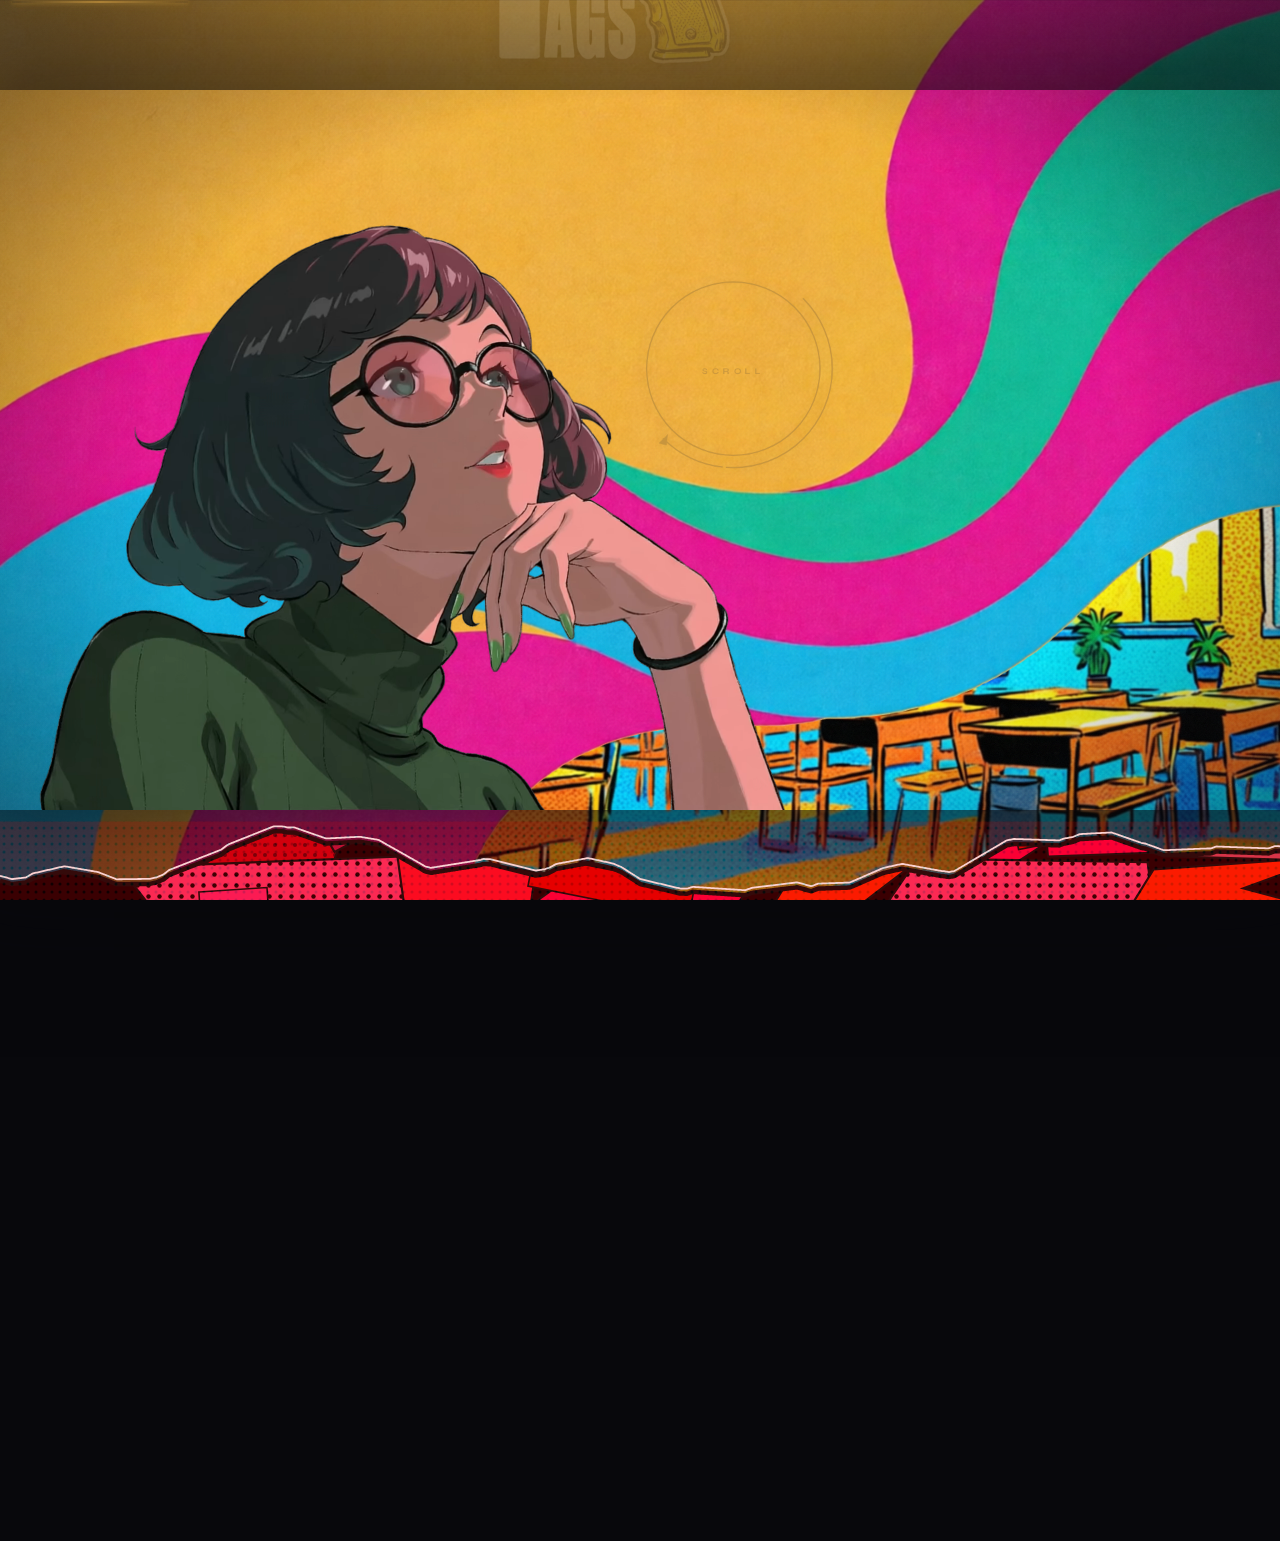
==== index.html @ 91f56bbd "feat: auto-deploy architecture with content-driven pipeline ## Architecture - content/archive/*.md →" ====
<!DOCTYPE html>
<html lang="zh-CN">
<head>
<meta charset="UTF-8">
<meta name="viewport" content="width=device-width, initial-scale=1.0">
<title>Orbital Experience</title>
<link rel="preconnect" href="https://fonts.googleapis.com">
<link rel="preconnect" href="https://fonts.gstatic.com" crossorigin>
<link href="https://fonts.googleapis.com/css2?family=Syne:wght@400;500;600;700;800&family=Bebas+Neue&family=DM+Sans:ital,opsz,wght@0,9..40,300;0,9..40,400;0,9..40,500;0,9..40,700;1,9..40,400&family=Fredoka:wght@600;700&family=Noto+Sans+SC:wght@300;400;500;700&family=JetBrains+Mono:wght@400;500&display=swap" rel="stylesheet">
<script src="https://cdn.jsdelivr.net/npm/gsap@3.12.5/dist/gsap.min.js"></script>
<script src="https://cdn.jsdelivr.net/npm/marked/marked.min.js"></script>
<link rel="stylesheet" href="css/base.css">
<link rel="stylesheet" href="css/orbital.css">
<link rel="stylesheet" href="css/subpage1.css">
<link rel="stylesheet" href="css/subpage2.css">
<link rel="stylesheet" href="css/subpage3.css">
<link rel="stylesheet" href="css/subpage4.css">
<link rel="stylesheet" href="css/responsive.css">
<style>@keyframes sparkFade{0%{transform:scale(1);opacity:1}100%{transform:scale(3);opacity:0}}</style>
</head><body>

<svg style="position:absolute;width:0;height:0;" aria-hidden="true"><defs>
  <filter id="waveDistort" x="-10%" y="-10%" width="120%" height="120%">
    <feTurbulence type="fractalNoise" baseFrequency="0.012" numOctaves="3" seed="7" result="noise"/>
    <feDisplacementMap in="SourceGraphic" in2="noise" scale="30" xChannelSelector="R" yChannelSelector="G"/>
  </filter>
</defs></svg>

<div class="bg-layer" aria-hidden="true"></div>
<div class="bg-wave" aria-hidden="true"></div>
<div class="vignette-overlay" aria-hidden="true"></div>
<div class="grain-overlay" aria-hidden="true"></div>

<canvas id="waterCanvas"></canvas>
<div id="popTransitionOverlay" class="pop-overlay"></div>

<!-- ═══ FIXED CONTROLS ═══ -->
<div class="fixed-controls">
  <div class="music-control" id="musicToggle" title="Toggle BGM">
    <svg class="disc-icon" id="discIcon" width="52" height="52" viewBox="0 0 52 52" fill="none"><circle cx="26" cy="26" r="25" fill="#181820" stroke="#2a2a35" stroke-width="1.2"/><circle cx="26" cy="26" r="22" fill="none" stroke="#22222c" stroke-width="0.5"/><circle cx="26" cy="26" r="19" fill="none" stroke="#24242e" stroke-width="0.5"/><circle cx="26" cy="26" r="16" fill="none" stroke="#262630" stroke-width="0.5"/><circle cx="26" cy="26" r="13" fill="none" stroke="#282832" stroke-width="0.5"/><circle cx="26" cy="26" r="8" fill="#1c1c26" stroke="#2e2e38" stroke-width="0.6"/><circle cx="26" cy="26" r="5" fill="#c8963e" opacity="0.7"/><circle cx="26" cy="26" r="2.5" fill="#0a0a10"/><ellipse cx="20" cy="18" rx="8" ry="5" fill="rgba(255,255,255,0.04)" transform="rotate(-30 20 18)"/><line x1="46" y1="10" x2="34" y2="22" stroke="#3a3a48" stroke-width="1" stroke-linecap="round"/><circle cx="34" cy="22" r="1.2" fill="#4a4a58"/></svg>
    <span class="music-label">Audio</span>
  </div>
  <div id="escButton" title="Return (ESC)">
    <svg class="esc-btn disabled" width="52" height="52" viewBox="0 0 52 52" fill="none"><circle cx="26" cy="26" r="25" fill="#181820" stroke="#3a3a48" stroke-width="1.2"/><text x="26" y="31" text-anchor="middle" fill="rgba(255,255,255,0.85)" font-size="11" font-family="Syne" font-weight="700" letter-spacing="1">ESC</text></svg>
  </div>
</div>

<!-- ═══ SUBPAGE 1 — Persona ═══ -->
<div class="subpage-overlay" id="subpageOverlay">
  <div class="bg-base"></div><div class="bg-polkadot"></div><div class="bg-polkadot-large"></div><div class="bg-halftone"></div><div class="bg-action-lines"></div>
  <div class="corner-deco tr"><div class="corner-angle br-shape"></div></div>
  <div class="corner-deco br"><div class="corner-angle br-shape"></div></div>
  <div class="drip-container"><div class="drip"></div><div class="drip"></div><div class="drip"></div></div>
  <main class="page-grid"><article class="content-col"><div class="content-wrapper">
    <section class="hero-block">
      <div class="calling-card-label"><span class="p5-diamond gold" style="animation-delay:0.3s"></span>CALLING CARD<span class="p5-diamond gold" style="animation-delay:0.3s"></span></div>
      <h1 class="hero-name"><span class="name-highlight">S</span>mart Senpai</h1>
      <p class="hero-subtitle">· Take Your Heart ·</p><div class="hero-slash"></div>
    </section>
    <section class="anim-section" data-delay="200"><div class="comic-panel intro-panel">
      <div class="panel-tag"><span class="p5-diamond small" style="animation-delay:0.6s"></span>PANEL 01 · MY STORY</div>
      <p>Hey — I'm <strong>Smart Senpai</strong>, a <span class="speech-accent">STAND MASTER</span> and <span class="halftone-highlight">Engineering student</span> who believes every single formula should steal your heart.</p>
      <p>Smart Senpai sukisukidaisuki. My calling card reads: <span class="speech-accent">Take Your Heart</span>.</p>
    </div></section>
    <section class="anim-section" data-delay="350" style="margin-top:2.5rem"><h2 class="section-header">The Arsenal<span class="count">RANK ★★★★☆</span></h2>
      <div class="traits-grid">
        <div class="trait-card"><span class="trait-icon">🎨</span><h3>UI Design</h3><p>Pop art meets modern minimalism. Bold palettes, thick borders, halftone accents.</p></div>
        <div class="trait-card"><span class="trait-icon">⚡</span><h3>Frontend Dev</h3><p>Pixel-perfect builds with React, Vue, and vanilla magic. Animations that dance.</p></div>
        <div class="trait-card"><span class="trait-icon">📸</span><h3>Visual Storytelling</h3><p>Photography and graphic design collide. Every frame is a comic panel.</p></div>
        <div class="trait-card"><span class="trait-icon">🎵</span><h3>Sound & Motion</h3><p>Interactive animations and sound design that elevate the mundane to the memorable.</p></div>
      </div>
    </section>
    <section class="anim-section" data-delay="500" style="margin-top:2.5rem"><h2 class="section-header">Current Heist<span class="count">IN PROGRESS</span></h2>
      <div class="comic-panel"><div class="confidant-rank"><div class="star"></div><div class="star"></div><div class="star"></div><div class="star"></div><div class="star empty"></div></div>
        <p style="line-height:1.85;margin-bottom:0.8rem">I'm deep in a phase of <em>wild growth</em> — exploring new frontiers in interface design and creative coding.</p>
        <p style="line-height:1.85;margin-bottom:0.8rem">Currently obsessed with: <span class="halftone-highlight">bold maximalist aesthetics</span>, motion-driven storytelling.</p>
        <p style="line-height:1.85">The mission: <span class="speech-accent">Stay Agile</span> and <span class="speech-accent">Build Beautifully</span>.</p>
      </div>
    </section>
    <section class="anim-section" style="margin-top:6rem"><h2 class="section-header">Send a Calling Card<span class="count">CHANNELS OPEN</span></h2>
      <div class="comic-panel"><p style="margin-bottom:1rem;opacity:0.8">Got a palace that needs infiltrating? Let's form a party.</p>
        <ul class="contact-list">
          <li><a href="mailto:kaito@phantom.ui">✉ Email<span class="arrow">→</span></a></li>
          <li><a href="https://github.com" target="_blank" rel="noopener">⎔ GitHub<span class="arrow">→</span></a></li>
          <li><a href="#" target="_blank" rel="noopener">◈ Portfolio<span class="arrow">→</span></a></li>
        </ul>
      </div>
    </section>
    <div class="bottom-spacer"></div>
    <footer class="site-footer"><span>© 2026 Kaito · Phantom Thief of UI</span><span>CC BY-NC-SA 4.0</span><span style="font-family:var(--font-display);letter-spacing:0.1em">◆ TAKE YOUR HEART ◆</span></footer>
  </div></article></main>
</div>

<!-- ═══ SUBPAGE 2 — Archive (Klein Blue) ═══ -->
<div class="subpage2-overlay" id="subpage2Overlay">
  <div class="bg-base"></div><div class="bg-polkadot"></div><div class="bg-polkadot-large"></div><div class="bg-halftone"></div><div class="bg-action-lines"></div>
  <div class="corner-deco tl"><div class="corner-angle tl-shape"></div></div>
  <div class="corner-deco tr"><div class="corner-angle tr-shape"></div></div>
  <div class="corner-deco bl"><div class="corner-angle bl-shape"></div></div>
  <div class="corner-deco br"><div class="corner-angle br-shape"></div></div>
  <div class="drip-container"><div class="drip"></div><div class="drip"></div><div class="drip"></div></div>
  <div class="app-layout" id="appLayout2">
    <div class="layout-spacer" id="layoutSpacer2"></div>
    <div class="article-panel" id="articlePanel2">
      <header class="archive-header">
        <div class="archive-label"><span class="p5-diamond gold" style="animation-delay:0.3s"></span>PHANTOM ARCHIVE<span class="p5-diamond gold" style="animation-delay:0.3s"></span></div>
        <h1 class="archive-title"><span class="title-accent">先</span>輩文庫</h1>
        <p class="archive-subtitle">· Take Your Wisdom ·</p><div class="header-slash"></div>
      </header>
      <nav class="article-list" id="articleList2"></nav>
      <footer class="list-footer"><span>◆ MISSION SELECT ◆</span><span id="articleCount2"></span></footer>
    </div>
    <div class="layout-spacer-right" id="layoutSpacerRight2"></div>
    <div class="reader-panel" id="readerPanel2">
      <div class="reader-inner">
        <button class="reader-back" id="readerBack2"><span>✕</span></button>
        <div class="reader-header" id="readerHeader2" style="display:none"><div class="rh-meta"><span class="rh-date" id="rhDate2"></span><span class="rh-tag" id="rhTag2"></span></div><h2 class="rh-title" id="rhTitle2"></h2></div>
        <div class="md-content" id="mdContent2"><div class="reader-empty"><div class="empty-diamond"></div><p class="empty-text">Select a mission<br>to begin reading</p></div></div>
      </div>
    </div>
  </div>
  <div class="api-status"><span class="status-dot"></span><span>PORT :3000 · STANDBY</span></div>
</div>

<!-- ═══ SUBPAGE 3 — Verdant Codex (Green) ═══ -->
<div class="subpage3-overlay" id="subpage3Overlay">
  <div class="bg-base"></div><div class="bg-polkadot"></div><div class="bg-polkadot-large"></div><div class="bg-halftone"></div><div class="bg-action-lines"></div>
  <div class="corner-deco tl"><div class="corner-angle tl-shape"></div></div>
  <div class="corner-deco tr"><div class="corner-angle tr-shape"></div></div>
  <div class="corner-deco bl"><div class="corner-angle bl-shape"></div></div>
  <div class="corner-deco br"><div class="corner-angle br-shape"></div></div>
  <div class="drip-container"><div class="drip"></div><div class="drip"></div><div class="drip"></div><div class="drip"></div></div>
  <div class="app-layout" id="appLayout3">
    <div class="layout-spacer" id="layoutSpacer3"></div>
    <div class="article-panel" id="articlePanel3">
      <header class="archive-header">
        <div class="archive-label"><span class="p5-diamond gold" style="animation-delay:0.3s"></span>nidongdeziyuan-_-<span class="p5-diamond gold" style="animation-delay:0.3s"></span></div>
        <h1 class="archive-title"><span class="title-accent">後</span>輩寶庫</h1>
        <p class="archive-subtitle">· Take Your Wealth ·</p><div class="header-slash"></div>
      </header>
      <nav class="article-list" id="articleList3"></nav>
      <footer class="list-footer"><span>◆ CODEX SELECT ◆</span><span id="articleCount3"></span></footer>
    </div>
    <div class="layout-spacer-right" id="layoutSpacerRight3"></div>
    <div class="reader-panel" id="readerPanel3">
      <div class="reader-inner" id="readerInner3">
        <button class="reader-back" id="readerBack3"><span>✕</span></button>
        <div class="reader-header" id="readerHeader3" style="display:none"><div class="rh-meta"><span class="rh-date" id="rhDate3"></span><span class="rh-tag" id="rhTag3"></span></div><h2 class="rh-title" id="rhTitle3"></h2></div>
        <div class="md-content" id="mdContent3"><div class="reader-empty"><div class="empty-diamond"></div><p class="empty-text">Select a codex entry<br>to begin reading</p></div></div>
      </div>
    </div>
  </div>
  <div class="api-status"><span class="status-dot"></span><span>CODEX · STANDBY</span></div>
</div>

<!-- ═══ SUBPAGE 4 — Rebel Gallery (Yellow) ═══ -->
<div class="subpage4-overlay" id="subpage4Overlay">
  <div class="bg-base"></div><div class="bg-polkadot"></div><div class="bg-polkadot-large"></div><div class="bg-halftone"></div><div class="bg-action-lines"></div>
  <div class="corner-deco tl"><div class="corner-angle tl-shape"></div></div>
  <div class="corner-deco tr"><div class="corner-angle tr-shape"></div></div>
  <div class="corner-deco bl"><div class="corner-angle bl-shape"></div></div>
  <div class="corner-deco br"><div class="corner-angle br-shape"></div></div>
  <div class="drip-container"><div class="drip"></div><div class="drip"></div><div class="drip"></div></div>
  <div class="app-container">
    <header class="gallery-header">
      <div class="gallery-label"><span class="p5-diamond gold" style="animation-delay:0.3s"></span>VIRTUAL GALLERY<span class="p5-diamond gold" style="animation-delay:0.3s"></span></div>
      <h1 class="gallery-title"><span class="title-accent">真</span>實的走廊</h1>
      <p class="gallery-subtitle">· Take Your Vision ·</p><div class="header-slash"></div>
    </header>
    <div class="gallery-grid" id="galleryGrid4"></div>
    <footer class="gallery-footer"><span>◆ FRAME SELECT ◆</span><span id="frameCount4"></span></footer>
  </div>
  <div class="lightbox-overlay" id="lightboxOverlay4">
    <div class="lightbox-stage" id="lightboxStage4">
      <div class="lightbox-film-card" id="lightboxFilmCard4">
        <div class="film-outer">
          <div class="lightbox-film-strip">
            <div class="film-edge"><div class="sprocket-holes"></div></div>
            <div class="film-image-area"><img src="" alt="" id="lightboxImg4"><div class="film-glare" id="filmGlare4"></div></div>
            <div class="film-edge"><div class="sprocket-holes"></div></div>
          </div>
        </div>
      </div>
    </div>
    <div class="lightbox-caption" id="lightboxCaption4"><span class="lc-diamond"></span><span class="lc-title" id="lcTitle4"></span><span class="lc-diamond"></span><div class="lc-sub" id="lcSub4"></div></div>
  </div>
  <button class="lightbox-close" id="lightboxClose4" aria-label="Close gallery"><span>✕</span></button>
  <div class="api-status"><span class="status-dot"></span><span>GALLERY · STANDBY</span></div>
</div>

<!-- ═══ CURTAIN CANVAS (branch3 — green velvet) ═══ -->
<canvas id="curtainCanvas"></canvas>
<div class="curtain-loading" id="curtainLoading">
  <div class="load-star"></div>
  <div class="load-text">TAKE YOUR HEART</div>
  <div class="load-sub">Stealing your destination&hellip;</div>
  <div class="load-dots"><div class="load-dot"></div><div class="load-dot"></div><div class="load-dot"></div></div>
</div>

<!-- ═══ DIAGONAL TRANSITION OVERLAY (branch4 — yellow water) ═══ -->
<div id="diagOverlay">
  <svg id="diagSvg" viewBox="0 0 1920 1080" preserveAspectRatio="none">
    <defs>
      <filter id="diagWaveFilter" x="-20%" y="-20%" width="140%" height="140%" color-interpolation-filters="sRGB">
        <feTurbulence id="diagTurbulence" type="fractalNoise" baseFrequency="0.018 0.022" numOctaves="2" seed="7" result="noise"/>
        <feDisplacementMap in="SourceGraphic" in2="noise" scale="20" xChannelSelector="R" yChannelSelector="G"/>
      </filter>
      <mask id="diagRevealMask">
        <rect x="-1000" y="-1000" width="10000" height="10000" fill="white"/>
        <circle id="diagRevealCircle" cx="0" cy="0" r="0" fill="black" filter="url(#diagWaveFilter)"/>
      </mask>
    </defs>
    <circle id="diagWaterCircle" cx="0" cy="0" r="0" fill="#f3a90b" filter="url(#diagWaveFilter)"/>
    <circle id="diagWaterCircleRev" cx="0" cy="0" r="0" fill="#f3a90b" mask="url(#diagRevealMask)" opacity="0"/>
  </svg>
</div>

<!-- ═══ APP WRAPPER — Orbital ═══ -->
<div class="app-wrapper" id="appWrapper">
  <div class="buttons-layer" id="buttonsLayer"></div>
  <video class="top-video" src="top.webm" autoplay loop muted playsinline aria-hidden="true"></video>
  <div class="scroll-hint" id="scrollHint" aria-hidden="true">
    <svg width="320" height="320" viewBox="0 0 320 320"><circle cx="160" cy="160" r="130" class="hint-ring" opacity="0.18"/><path d="M265 55A130 130 0 0 1 55 265" class="hint-ring" opacity="0.9" stroke-dasharray="380 500" stroke-dashoffset="20"/><polygon points="48,272 62,258 60,275" class="hint-arrow"/><path d="M55 265A130 130 0 0 0 265 55" class="hint-ring" opacity="0.18" stroke-dasharray="100 600" stroke-dashoffset="0"/><text x="160" y="168" class="hint-text">SCROLL</text></svg>
  </div>
  <audio id="bgMusic" loop preload="auto"><source src="BLU-SWING - Fabulous.mp3" type="audio/mpeg"></audio>
  <div class="angle-display" id="angleDisplay">000°</div>
</div>


<script src="js/data.js"></script>
<script src="js/app.js"></script>
</body>
</html>
---- css/base.css ----
:root {
    --obsidian: #08080c; --amber: #c8963e; --amber-glow: rgba(200,150,62,0.45);
    --silver: #9aa9b9; --silver-dim: rgba(154,169,185,0.35);
    --text-primary: rgba(240,238,232,0.88); --text-muted: rgba(240,238,232,0.38);
    --canvas-w: 1920px; --canvas-h: 1080px; --btn-size: 420px; --fade-duration: 1.5s;
    --bg-deep: #120808; --bg-card: #0d0404; --red-bright: #e60012; --red-neon: #ff1a2e;
    --red-blood: #cf0a2c; --red-crimson: #a8102b; --maroon: #8b1a2b; --maroon-deep: #5c101c;
    --pink-dark: #c71550; --pink-muted: #d46a8e; --pink-soft: #f0c0d0;
    --gold: #ffc107; --gold-bright: #ffd54f; --white-soft: #f5eaea; --white-warm: #fff0f0;
    --black-pure: #000000; --black-soft: #1a0a0a;
    --blue-klein: #002FA7; --blue-bright: #0047E0; --blue-neon: #2962ff; --blue-electric: #3b6eff;
    --blue-royal: #1a3fcf; --blue-crimson: #1030a8; --blue-steel: #1a2b6b; --blue-deep: #10184a;
    --sky-bright: #5b9eff; --sky-muted: #7baee4; --sky-soft: #b8d4f0;
    --gold-pale: #ffe69c;
    --font-display: 'Bebas Neue','Noto Sans SC',sans-serif;
    --font-body: 'DM Sans','Noto Sans SC',sans-serif;
    --font-accent: 'Fredoka',cursive;
    --font-mono: 'JetBrains Mono','Noto Sans SC',monospace;
  }
  *,*::before,*::after{ margin:0; padding:0; box-sizing:border-box; }
  html,body{ width:100vw; height:100vh; overflow:hidden; background:var(--obsidian);
    font-family:'Syne','PingFang SC','Microsoft YaHei',sans-serif;
    -webkit-font-smoothing:antialiased; -moz-osx-font-smoothing:grayscale;
    cursor:default; user-select:none; -webkit-user-select:none; }

  /* ═══ BODY-LEVEL BACKGROUNDS (shared) ═══ */
  .bg-layer{ position:fixed; inset:0; z-index:0; background-image:url('../back.png');
    background-size:cover; background-position:center; background-repeat:no-repeat; background-color:#0a0a10; }
  .bg-wave{ position:fixed; inset:0; z-index:1; background-image:url('../back.png');
    background-size:cover; background-position:center; background-repeat:no-repeat;
    pointer-events:none; filter:url(#waveDistort); clip-path:circle(0% at 0% 0%);
    animation:wave-sweep 10s ease-in-out infinite; }
  @keyframes wave-sweep{ 0%{clip-path:circle(0% at 0% 0%);opacity:0;}
    5%{clip-path:circle(5% at 0% 0%);opacity:1;} 72%{clip-path:circle(141.5% at 0% 0%);opacity:1;}
    85%{clip-path:circle(141.5% at 0% 0%);opacity:0;} 100%{clip-path:circle(141.5% at 0% 0%);opacity:0;} }
  .vignette-overlay{ position:fixed; inset:0; z-index:2; pointer-events:none;
    background:radial-gradient(ellipse at center, transparent 55%, rgba(8,8,12,0.55) 100%); }
  .grain-overlay{ position:fixed; inset:0; z-index:3; pointer-events:none; opacity:0.04;
    background-image:url("data:image/svg+xml,%3Csvg viewBox='0 0 256 256' xmlns='http://www.w3.org/2000/svg'%3E%3Cfilter id='n'%3E%3CfeTurbulence type='fractalNoise' baseFrequency='0.9' numOctaves='4' stitchTiles='stitch'/%3E%3C/filter%3E%3Crect width='100%25' height='100%25' filter='url(%23n)'/%3E%3C/svg%3E");
    background-size:256px 256px; }

  /* ═══ WATER CANVAS ═══ */
  #waterCanvas{ position:fixed; inset:0; z-index:200; pointer-events:none; width:100%; height:100%; }
  #waterCanvas.blocking{ pointer-events:auto; }

  /* ═══ POP TRANSITION OVERLAY ═══ */
  .pop-overlay{ position:fixed; top:0; left:0; width:100vw; height:100vh; z-index:250;
    visibility:hidden; pointer-events:none; overflow:hidden; }
  .pop-overlay.active{ visibility:visible; pointer-events:auto; }
  .pop-column{ position:absolute; top:0; background-color:var(--col-color); border-radius:9999px; will-change:transform; }
  .pop-column::after{ content:''; position:absolute; inset:0;
    background-image:radial-gradient(circle, rgba(255,255,255,0.07) 0.5px, transparent 0.5px);
    background-size:6px 6px; pointer-events:none; border-radius:inherit; }
---- css/orbital.css ----
/* ═══ FIXED TOP-LEFT CONTROLS — auto-hide ═══ */
  .fixed-controls{ position:fixed; top:0; left:0; z-index:300;
    display:flex; align-items:center; gap:12px; padding:14px 20px 18px;
    transform:translateY(calc(-100% + 5px));
    transition:transform 0.5s cubic-bezier(0.22,0.61,0.36,1); }
  .fixed-controls::before{ content:''; position:absolute; top:100%; left:0; right:0; height:28px;
    pointer-events:auto; }
  .fixed-controls::after{ content:''; position:absolute; bottom:2px; left:12px; right:12px; height:2px;
    background:linear-gradient(90deg,transparent,rgba(200,150,62,0.7),transparent);
    border-radius:1px; box-shadow:0 0 10px var(--amber-glow),0 0 4px rgba(200,150,62,0.5);
    transition:opacity 0.35s ease; }
  .fixed-controls:hover,.fixed-controls.revealed{ transform:translateY(0); }
  .fixed-controls:hover::after,.fixed-controls.revealed::after{ opacity:0; }
  .music-control{ display:flex; align-items:center; gap:10px; cursor:pointer; }
  .disc-icon{ width:44px; height:44px; display:block; transition:filter 0.4s ease;
    filter:drop-shadow(0 2px 8px rgba(0,0,0,0.5)); }
  .music-control:hover .disc-icon{ filter:drop-shadow(0 0 16px var(--amber-glow)) drop-shadow(0 2px 8px rgba(0,0,0,0.5)); }
  .disc-icon.spinning{ animation:disc-rotate 3s linear infinite; }
  @keyframes disc-rotate{ from{transform:rotate(0deg)} to{transform:rotate(360deg)} }
  .disc-icon.paused{ animation:disc-rotate 3s linear infinite; animation-play-state:paused; }
  .music-label{ font-family:'Syne',sans-serif; font-size:10px; font-weight:600; letter-spacing:3px;
    text-transform:uppercase; color:var(--text-muted); transition:color 0.4s ease; pointer-events:none; }
  .music-control:hover .music-label{ color:var(--text-primary); }
  .esc-btn{ width:44px; height:44px; display:block; cursor:pointer; transition:all 0.4s ease;
    filter:drop-shadow(0 2px 8px rgba(0,0,0,0.5)); border-radius:50%; }
  .esc-btn:hover{ filter:drop-shadow(0 0 12px rgba(255,255,255,0.3)) drop-shadow(0 2px 8px rgba(0,0,0,0.5)); transform:scale(1.08); }
  .esc-btn:active{ transform:scale(0.95); }
  .esc-btn.disabled{ cursor:not-allowed; opacity:0.35; transform:scale(0.92);
    filter:drop-shadow(0 1px 3px rgba(0,0,0,0.3)); pointer-events:none; }
  .esc-btn.disabled:hover{ filter:drop-shadow(0 1px 3px rgba(0,0,0,0.3)); transform:scale(0.92); }

  /* ═══ APP WRAPPER — orbital ═══ */
  .app-wrapper{ position:absolute; width:var(--canvas-w); height:var(--canvas-h);
    left:50%; top:50%; transform:translate(-50%,-50%) scale(1); transform-origin:center center;
    z-index:10; opacity:0; transition:opacity var(--fade-duration) cubic-bezier(0.4,0,0.2,1);
    will-change:transform,opacity; box-shadow:0 0 180px 100px rgba(8,8,12,0.65); }
  .app-wrapper.visible{ opacity:1; }
  .app-wrapper.hidden{ opacity:0; pointer-events:none; transition:opacity 0.3s ease; }
  .scroll-hint{ position:absolute; z-index:55; pointer-events:none; opacity:0;
    left:1100px; top:420px; transform:translate(-50%,-50%); will-change:opacity; }
  .scroll-hint.reveal{ animation:hint-appear 0.8s cubic-bezier(0.4,0,0.2,1) 0s forwards,
    hint-breathe 4s ease-in-out 0.8s infinite; }
  .scroll-hint.dismiss{ animation:hint-vanish 1s ease forwards; }
  @keyframes hint-appear{ 0%{opacity:0;transform:translate(-50%,-50%) scale(0.92)} 100%{opacity:1;transform:translate(-50%,-50%) scale(1)} }
  @keyframes hint-breathe{ 0%,100%{opacity:0.85} 50%{opacity:1} }
  @keyframes hint-vanish{ 0%{opacity:1;transform:translate(-50%,-50%) scale(1)} 100%{opacity:0;transform:translate(-50%,-50%) scale(1.06)} }
  .hint-ring{ fill:none; stroke:var(--amber); stroke-width:2; stroke-linecap:round; opacity:1;
    filter:drop-shadow(0 0 8px var(--amber-glow)); }
  .hint-arrow{ fill:var(--amber); opacity:1; filter:drop-shadow(0 0 6px var(--amber-glow)); }
  .hint-text{ fill:var(--amber); opacity:1; font-family:'Syne',sans-serif; font-size:13px;
    font-weight:600; letter-spacing:6px; text-anchor:middle; }
  .buttons-layer{ position:absolute; inset:0; z-index:10; pointer-events:none; }
  .btn-wrapper{ position:absolute; width:var(--btn-size); height:var(--btn-size);
    pointer-events:none; will-change:left,top; }
  .btn-orbit{ width:100%; height:100%; display:block; pointer-events:visiblePainted; cursor:pointer;
    filter:drop-shadow(0 4px 14px rgba(0,0,0,0.55));
    transition:transform 0.45s cubic-bezier(0.34,1.56,0.64,1),filter 0.4s ease,opacity 0.35s ease;
    will-change:transform,filter,opacity; }
  .btn-orbit:hover{ transform:scale(1.14) rotate(5deg);
    filter:drop-shadow(0 0 28px var(--amber-glow)) drop-shadow(0 8px 30px rgba(0,0,0,0.7)); }
  .btn-orbit:active{ transform:scale(1.02) rotate(2deg);
    filter:drop-shadow(0 0 18px var(--amber-glow)) drop-shadow(0 3px 10px rgba(0,0,0,0.6));
    transition:transform 0.1s ease,filter 0.1s ease; }
  .btn-orbit.idle-breathing{ animation:btn-breathe 6s ease-in-out infinite; }
  @keyframes btn-breathe{ 0%,100%{filter:drop-shadow(0 4px 14px rgba(0,0,0,0.55))}
    50%{filter:drop-shadow(0 4px 22px rgba(200,150,62,0.2)) drop-shadow(0 4px 14px rgba(0,0,0,0.55))} }
  .top-video{ position:absolute; top:0; left:0; width:var(--canvas-w); height:var(--canvas-h);
    object-fit:cover; pointer-events:none; z-index:50; }
  .angle-display{ position:absolute; bottom:32px; right:40px; z-index:60; pointer-events:none;
    font-family:'Syne',sans-serif; font-size:10px; font-weight:500; letter-spacing:4px;
    text-transform:uppercase; color:var(--silver-dim); opacity:0; transition:opacity 1s ease 1s; }
  .angle-display.revealed{ opacity:0.5; }

  /* ═══ CURTAIN CANVAS ═══ */
  #curtainCanvas{ position:fixed; inset:0; z-index:400; pointer-events:none; }
  #curtainCanvas.blocking{ pointer-events:auto; }
  .curtain-loading{ position:fixed; inset:0; z-index:401; display:flex; flex-direction:column;
    align-items:center; justify-content:center; pointer-events:none; opacity:0;
    transition:opacity 0.3s ease; background:radial-gradient(ellipse at center,rgba(0,0,0,0.4) 0%,rgba(0,0,0,0.7) 100%); }
  .curtain-loading.visible{ opacity:1; }
  .curtain-loading .load-star{ display:inline-block; width:56px; height:56px; background:#33ff55;
    clip-path:polygon(50% 0%,61% 35%,98% 35%,68% 57%,79% 91%,50% 70%,21% 91%,32% 57%,2% 35%,39% 35%);
    animation:loadStarSpin 0.7s steps(8) infinite; filter:drop-shadow(0 0 12px #00ff41) drop-shadow(0 0 28px #22cc44);
    margin-bottom:1.5rem; }
  @keyframes loadStarSpin{ 0%{transform:rotate(0deg) scale(1)} 25%{transform:rotate(90deg) scale(0.9)}
    50%{transform:rotate(180deg) scale(0.82)} 75%{transform:rotate(270deg) scale(0.9)} 100%{transform:rotate(360deg) scale(1)} }
  .curtain-loading .load-text{ font-family:'Impact','Arial Black',sans-serif; font-size:1.5rem; font-weight:900;
    letter-spacing:0.35em; color:#f0f0e8; text-shadow:3px 3px 0 #22cc44,0 0 40px rgba(34,204,68,0.4);
    animation:loadTextPulse 0.55s ease-in-out infinite alternate; margin-bottom:0.4rem; }
  @keyframes loadTextPulse{ from{opacity:0.55;text-shadow:3px 3px 0 #22cc44,0 0 20px rgba(34,204,68,0.2)}
    to{opacity:1;text-shadow:3px 3px 0 #22cc44,0 0 50px rgba(34,204,68,0.6)} }
  .curtain-loading .load-sub{ font-family:Georgia,serif; font-style:italic; font-size:0.8rem;
    letter-spacing:0.25em; color:rgba(200,210,180,0.55); margin-bottom:1rem; }
  .curtain-loading .load-dots{ display:flex; gap:0.7rem; justify-content:center; }
  .curtain-loading .load-dot{ width:9px; height:9px; background:#33ff55; transform:rotate(45deg);
    animation:loadDotBounce 0.65s ease-in-out infinite; filter:drop-shadow(0 0 5px #00ff41); }
  .curtain-loading .load-dot:nth-child(2){animation-delay:0.14s}
  .curtain-loading .load-dot:nth-child(3){animation-delay:0.28s}
  @keyframes loadDotBounce{ 0%,100%{transform:rotate(45deg) translateY(0);opacity:0.5}
    50%{transform:rotate(45deg) translateY(-14px);opacity:1} }

  /* ═══ DIAGONAL TRANSITION (branch4) ═══ */
  #diagOverlay{ position:fixed; inset:0; z-index:350; pointer-events:none; display:none; }
  #diagOverlay.active{ display:block; pointer-events:auto; }
  #diagSvg{ position:absolute; inset:0; width:100%; height:100%; z-index:2; }
  .diag-img{ position:absolute; top:50%; left:50%; width:100vw; height:100vh; object-fit:fill;
    will-change:transform; backface-visibility:hidden; -webkit-backface-visibility:hidden;
    opacity:0; z-index:10; }
---- css/subpage1.css ----
/* ═══ SUBPAGE 1 — Persona (red) ═══ */
  .subpage-overlay{ position:fixed; inset:0; z-index:5; overflow-y:auto; overflow-x:hidden;
    opacity:0; pointer-events:none; transition:opacity 0.4s ease;
    font-family:var(--font-body); color:var(--white-soft); line-height:1.6;
    -webkit-overflow-scrolling:touch; }
  .subpage-overlay.active{ opacity:1; pointer-events:auto; }
  .subpage-overlay .bg-base{ position:fixed; inset:0; z-index:-3;
    background:radial-gradient(ellipse at 50% 30%, #1a0808 0%, #0a0303 60%, #000000 100%); }
  .subpage-overlay .bg-polkadot{ position:fixed; inset:0; z-index:-2; pointer-events:none;
    background-image:radial-gradient(circle, rgba(230,0,18,0.25) 3px, transparent 3px);
    background-size:28px 28px; animation:polkaDrift 30s linear infinite; }
  .subpage-overlay .bg-polkadot-large{ position:fixed; inset:0; z-index:-1; pointer-events:none;
    background-image:radial-gradient(circle at 20% 30%, rgba(199,21,80,0.3) 6px, transparent 6px),
      radial-gradient(circle at 70% 60%, rgba(207,10,44,0.25) 6px, transparent 6px),
      radial-gradient(circle at 40% 80%, rgba(139,26,43,0.3) 6px, transparent 6px);
    background-size:90px 90px; animation:polkaDriftLarge 45s linear infinite reverse; }
  @keyframes polkaDrift{ 0%{background-position:0 0} 100%{background-position:28px 28px} }
  @keyframes polkaDriftLarge{ 0%{background-position:0 0,0 0,0 0} 100%{background-position:180px 90px,-90px 180px,90px -90px} }
  .subpage-overlay .bg-halftone{ position:fixed; inset:0; z-index:-1; pointer-events:none;
    background:repeating-linear-gradient(0deg,transparent,transparent 3px,rgba(199,21,80,0.06) 3px,rgba(199,21,80,0.06) 6px);
    mask-image:radial-gradient(ellipse at 50% 50%,transparent 30%,black 80%);
    -webkit-mask-image:radial-gradient(ellipse at 50% 50%,transparent 30%,black 80%); }
  .subpage-overlay .bg-action-lines{ position:fixed; inset:0; z-index:-1; pointer-events:none;
    background:conic-gradient(from 45deg at 5% 95%,transparent 0deg,rgba(207,10,44,0.04) 10deg,transparent 20deg,transparent 360deg),
      conic-gradient(from -135deg at 95% 5%,transparent 0deg,rgba(230,0,18,0.04) 10deg,transparent 20deg,transparent 360deg); }
  @keyframes panelReveal{ 0%{opacity:0;transform:translateY(30px) scale(0.97)} 100%{opacity:1;transform:translateY(0) scale(1)} }
  @keyframes slashIn{ 0%{width:0;opacity:0} 100%{width:100%;opacity:1} }
  .subpage-overlay .anim-section{ opacity:0; transform:translateY(40px) scale(0.95); will-change:opacity,transform; }
  .subpage-overlay .calling-card-label{ opacity:0; animation:panelReveal 0.6s ease 0.1s forwards; }
  .subpage-overlay .hero-name{ opacity:0; animation:panelReveal 0.7s ease 0.25s forwards; }
  .subpage-overlay .hero-subtitle{ opacity:0; animation:panelReveal 0.6s ease 0.4s forwards; }
  .subpage-overlay .hero-slash{ animation:slashIn 1s ease 0.6s forwards; }
  .subpage-overlay .page-grid{ display:grid; grid-template-columns:1fr min(65ch,90%) 1fr; min-height:100vh; }
  .subpage-overlay .content-col{ grid-column:2/3; padding:1rem; position:relative; }
  .subpage-overlay .content-wrapper{ margin-top:6rem; margin-bottom:4rem; }
  .subpage-overlay .p5-diamond{ width:12px; height:12px; background:var(--red-bright); transform:rotate(45deg);
    display:inline-block; flex-shrink:0; animation:diamondSpin 1.2s cubic-bezier(0.34,1.56,0.64,1) forwards; opacity:0; }
  .subpage-overlay .p5-diamond.small{ width:8px; height:8px; }
  .subpage-overlay .p5-diamond.gold{ background:var(--gold); }
  @keyframes diamondSpin{ 0%{transform:rotate(0deg) scale(0);opacity:0}
    60%{transform:rotate(50deg) scale(1.15);opacity:1} 100%{transform:rotate(45deg) scale(1);opacity:1} }
  .subpage-overlay .comic-panel{ background:var(--bg-card); border:3px solid var(--black-pure);
    outline:1.5px solid var(--red-crimson); outline-offset:-6px; padding:2rem 1.8rem; position:relative;
    box-shadow:8px 8px 0 rgba(0,0,0,0.9),14px 14px 0 rgba(199,21,80,0.15);
    transition:transform 0.3s ease,box-shadow 0.3s ease; }
  .subpage-overlay .comic-panel:hover{ transform:translate(-2px,-2px);
    box-shadow:10px 10px 0 rgba(0,0,0,0.9),18px 18px 0 rgba(199,21,80,0.25); }
  .subpage-overlay .comic-panel::before{ content:''; position:absolute; top:8px; left:8px; right:8px; height:4px;
    background:repeating-linear-gradient(90deg,var(--red-bright) 0px,var(--red-bright) 4px,transparent 4px,transparent 8px); opacity:0.5; }
  .subpage-overlay .hero-block{ text-align:center; position:relative; padding:2rem 0 1rem; }
  .subpage-overlay .calling-card-label{ font-family:var(--font-display); font-size:1rem; letter-spacing:0.35em;
    color:var(--gold); text-transform:uppercase; display:flex; align-items:center; justify-content:center;
    gap:0.8rem; margin-bottom:0.5rem; }
  .subpage-overlay .hero-name{ font-family:var(--font-display); font-size:clamp(4rem,12vw,8rem); font-weight:400;
    line-height:0.9; color:var(--white-soft); text-transform:uppercase; letter-spacing:0.02em; display:inline-block; }
  .subpage-overlay .hero-name .name-highlight{ color:var(--red-bright); display:inline-block; position:relative; }
  .subpage-overlay .hero-name .name-highlight::after{ content:'✦'; position:absolute; top:-0.4em; right:-0.35em;
    font-size:0.3em; color:var(--gold-bright); animation:floatUpDown 2s ease-in-out infinite; }
  @keyframes floatUpDown{ 0%,100%{transform:translateY(0)} 50%{transform:translateY(-8px)} }
  .subpage-overlay .hero-subtitle{ font-family:var(--font-display); font-size:clamp(1.2rem,3vw,1.8rem);
    color:var(--pink-dark); letter-spacing:0.25em; text-transform:uppercase; margin-top:0.3rem; }
  .subpage-overlay .hero-slash{ width:100%; height:4px; background:var(--red-bright); margin:1.5rem auto; position:relative; }
  .subpage-overlay .hero-slash::after{ content:''; position:absolute; top:-4px; left:0; right:0; height:12px;
    background:repeating-linear-gradient(90deg,var(--red-crimson) 0px,var(--red-crimson) 2px,transparent 2px,transparent 4px); }
  .subpage-overlay .panel-tag{ font-family:var(--font-display); font-size:0.9rem; letter-spacing:0.2em;
    color:var(--pink-muted); text-transform:uppercase; margin-bottom:1rem; display:flex; align-items:center; gap:0.6rem; }
  .subpage-overlay .intro-panel p{ font-size:1rem; line-height:1.85; color:var(--white-soft); margin-bottom:0.8rem; }
  .subpage-overlay .speech-accent{ display:inline-block; background:var(--red-bright); color:var(--white-warm);
    font-family:var(--font-accent); font-weight:700; font-size:0.85rem; padding:0.15em 0.6em; border-radius:20px;
    letter-spacing:0.05em; text-transform:uppercase; animation:pulseRed 2s ease-in-out infinite; }
  @keyframes pulseRed{ 0%,100%{box-shadow:0 0 0 0 rgba(230,0,18,0.4)} 50%{box-shadow:0 0 0 12px rgba(230,0,18,0)} }
  .subpage-overlay .halftone-highlight{ background:repeating-linear-gradient(-45deg,transparent,transparent 2px,
    rgba(230,0,18,0.12) 2px,rgba(230,0,18,0.12) 4px); padding:0.1em 0.3em; border-radius:3px; }
  .subpage-overlay .section-header{ font-family:var(--font-display); font-size:2rem; font-weight:400;
    color:var(--red-bright); text-transform:uppercase; letter-spacing:0.08em;
    display:flex; align-items:center; gap:0.6rem; margin-bottom:1.5rem; }
  .subpage-overlay .section-header::before{ content:'◆'; font-size:0.6em; color:var(--gold); }
  .subpage-overlay .section-header .count{ font-family:var(--font-accent); font-size:0.5em;
    color:var(--pink-dark); margin-left:auto; letter-spacing:0; }
  .subpage-overlay .traits-grid{ display:grid; grid-template-columns:1fr; gap:1.2rem; margin-top:2.5rem; }
  @media(min-width:640px){ .subpage-overlay .traits-grid{ grid-template-columns:1fr 1fr; } }
  .subpage-overlay .trait-card{ background:var(--bg-card); border:3px solid var(--black-pure);
    outline:1.5px solid var(--maroon); outline-offset:-6px; padding:1.5rem; position:relative; overflow:hidden;
    box-shadow:6px 6px 0 rgba(0,0,0,0.85); transition:all 0.3s ease; }
  .subpage-overlay .trait-card:hover{ transform:translate(-2px,-2px); box-shadow:10px 10px 0 rgba(0,0,0,0.9);
    outline-color:var(--red-bright); }
  .subpage-overlay .trait-card::after{ content:''; position:absolute; bottom:10px; right:10px;
    width:20px; height:20px; background:radial-gradient(circle,var(--red-crimson) 3px,transparent 3px);
    background-size:10px 10px; opacity:0.4; }
  .subpage-overlay .trait-icon{ font-size:2rem; margin-bottom:0.5rem; display:block; }
  .subpage-overlay .trait-card h3{ font-family:var(--font-display); font-size:1.5rem; font-weight:400;
    color:var(--red-bright); letter-spacing:0.06em; margin-bottom:0.4rem; }
  .subpage-overlay .trait-card p{ font-size:0.9rem; color:var(--white-soft); line-height:1.65; opacity:0.85; }
  .subpage-overlay .confidant-rank{ display:flex; gap:6px; margin:1rem 0 0.8rem; }
  .subpage-overlay .confidant-rank .star{ width:18px; height:18px; background:var(--red-bright);
    clip-path:polygon(50% 0%,61% 35%,98% 35%,68% 57%,79% 91%,50% 70%,21% 91%,32% 57%,2% 35%,39% 35%);
    animation:confidantSpin 4s ease-in-out infinite; }
  @keyframes confidantSpin{ 0%{transform:rotate(0deg) scale(0.8);opacity:0.3}
    50%{transform:rotate(180deg) scale(1.1);opacity:1} 100%{transform:rotate(360deg) scale(0.8);opacity:0.3} }
  .subpage-overlay .confidant-rank .star:nth-child(1){animation-delay:0s}
  .subpage-overlay .confidant-rank .star:nth-child(2){animation-delay:0.15s}
  .subpage-overlay .confidant-rank .star:nth-child(3){animation-delay:0.3s}
  .subpage-overlay .confidant-rank .star:nth-child(4){animation-delay:0.45s}
  .subpage-overlay .confidant-rank .star:nth-child(5){animation-delay:0.6s}
  .subpage-overlay .confidant-rank .star.empty{ background:transparent; border:2px solid var(--maroon-deep); opacity:0.5; }
  .subpage-overlay .contact-list{ list-style:none; display:flex; flex-wrap:wrap; gap:1rem; margin-top:1rem; }
  .subpage-overlay .contact-list li a{ font-family:var(--font-display); font-size:1.15rem; letter-spacing:0.08em;
    color:var(--white-soft); display:flex; align-items:center; gap:0.5rem; padding:0.6rem 1.2rem;
    border:2px solid var(--red-crimson); background:var(--bg-card); transition:all 0.25s ease;
    position:relative; text-transform:uppercase; }
  .subpage-overlay .contact-list li a::before{ content:''; position:absolute; inset:0;
    background:repeating-linear-gradient(-45deg,transparent,transparent 3px,rgba(230,0,18,0.06) 3px,rgba(230,0,18,0.06) 6px);
    pointer-events:none; }
  .subpage-overlay .contact-list li a:hover{ background:var(--red-bright); border-color:var(--red-neon);
    color:var(--white-warm); transform:translateY(-3px); box-shadow:0 8px 20px rgba(230,0,18,0.3); }
  .subpage-overlay .contact-list li a .arrow{ transition:transform 0.3s ease; }
  .subpage-overlay .contact-list li a:hover .arrow{ transform:translateX(4px); }
  .subpage-overlay .site-footer{ margin-top:0; padding-top:2rem; border-top:2px dashed rgba(230,0,18,0.25);
    display:flex; align-items:center; justify-content:space-between; flex-wrap:wrap; gap:0.5rem;
    font-size:0.8rem; color:var(--pink-muted); opacity:0.7; }
  .subpage-overlay .bottom-spacer{ height:55vh; min-height:300px; }
  .subpage-overlay .corner-deco{ position:fixed; pointer-events:none; z-index:10; opacity:0.6; }
  .subpage-overlay .corner-deco.tl{ top:20px; left:20px; display:none; }
  .subpage-overlay .corner-deco.tr{ top:20px; right:20px; }
  .subpage-overlay .corner-deco.bl{ bottom:20px; left:20px; }
  .subpage-overlay .corner-deco.br{ bottom:20px; right:20px; }
  .subpage-overlay .corner-angle{ width:40px; height:40px; border:3px solid var(--red-crimson); position:relative; }
  .subpage-overlay .corner-angle.br-shape{ border-left:none; border-top:none; }
  .subpage-overlay .drip-container{ position:fixed; top:0; right:60px; z-index:5; pointer-events:none; }
  .subpage-overlay .drip{ width:3px; background:linear-gradient(to bottom,var(--red-bright),var(--pink-dark));
    border-radius:0 0 3px 3px; margin-bottom:12px; animation:bloodDrip 2s ease-out forwards; opacity:0; }
  @keyframes bloodDrip{ 0%{height:0;opacity:0} 100%{height:60px;opacity:0.8} }
  .subpage-overlay .drip:nth-child(1){animation-delay:1.2s;height:40px}
  .subpage-overlay .drip:nth-child(2){animation-delay:1.5s;height:25px;margin-left:8px}
  .subpage-overlay .drip:nth-child(3){animation-delay:1.8s;height:55px;margin-left:-4px}
  .subpage-overlay::-webkit-scrollbar{ width:6px; }
  .subpage-overlay::-webkit-scrollbar-track{ background:#120808; }
  .subpage-overlay::-webkit-scrollbar-thumb{ background:#5c101c; border-radius:3px; }
---- css/subpage2.css ----
/* ═══ SUBPAGE 2 — Archive (Klein Blue) ═══ */
  .subpage2-overlay{ position:fixed; inset:0; z-index:6; overflow-y:auto; overflow-x:hidden;
    opacity:0; pointer-events:none; transition:opacity 0.4s ease;
    font-family:var(--font-body); color:#e8ecf4; line-height:1.6;
    -webkit-overflow-scrolling:touch; }
  .subpage2-overlay.active{ opacity:1; pointer-events:auto; }
  .subpage2-overlay .bg-base{ position:fixed; inset:0; z-index:-3;
    background:radial-gradient(ellipse at 50% 30%,#0d1528 0%,#060a16 60%,#000 100%); }
  .subpage2-overlay .bg-polkadot{ position:fixed; inset:0; z-index:-2; pointer-events:none;
    background-image:radial-gradient(circle,rgba(0,71,224,0.22) 3px,transparent 3px);
    background-size:28px 28px; animation:polkaDrift2 30s linear infinite; }
  .subpage2-overlay .bg-polkadot-large{ position:fixed; inset:0; z-index:-1; pointer-events:none;
    background-image:radial-gradient(circle at 20% 30%,rgba(41,98,255,0.28) 6px,transparent 6px),
      radial-gradient(circle at 70% 60%,rgba(91,158,255,0.22) 6px,transparent 6px),
      radial-gradient(circle at 40% 80%,rgba(26,43,107,0.28) 6px,transparent 6px);
    background-size:90px 90px; animation:polkaDriftLarge2 45s linear infinite reverse; }
  @keyframes polkaDrift2{ 0%{background-position:0 0} 100%{background-position:28px 28px} }
  @keyframes polkaDriftLarge2{ 0%{background-position:0 0,0 0,0 0} 100%{background-position:180px 90px,-90px 180px,90px -90px} }
  .subpage2-overlay .bg-halftone{ position:fixed; inset:0; z-index:-1; pointer-events:none;
    background:repeating-linear-gradient(0deg,transparent,transparent 3px,rgba(41,98,255,0.05) 3px,rgba(41,98,255,0.05) 6px);
    mask-image:radial-gradient(ellipse at 50% 50%,transparent 30%,black 80%);
    -webkit-mask-image:radial-gradient(ellipse at 50% 50%,transparent 30%,black 80%); }
  .subpage2-overlay .bg-action-lines{ position:fixed; inset:0; z-index:-1; pointer-events:none;
    background:conic-gradient(from 45deg at 5% 95%,transparent 0deg,rgba(0,71,224,0.035) 10deg,transparent 20deg,transparent 360deg),
      conic-gradient(from -135deg at 95% 5%,transparent 0deg,rgba(41,98,255,0.035) 10deg,transparent 20deg,transparent 360deg); }
  @keyframes diamondSpinBlue{ 0%{transform:rotate(0deg) scale(0);opacity:0}
    60%{transform:rotate(50deg) scale(1.15);opacity:1} 100%{transform:rotate(45deg) scale(1);opacity:1} }
  @keyframes pulseBlue{ 0%,100%{box-shadow:0 0 0 0 rgba(0,71,224,0.4)} 50%{box-shadow:0 0 0 12px rgba(0,71,224,0)} }
  @keyframes dripDown{ 0%{height:0;opacity:0} 100%{height:55px;opacity:0.7} }
  .subpage2-overlay .corner-deco{ position:fixed; pointer-events:none; z-index:10; opacity:0.55; }
  .subpage2-overlay .corner-deco.tl{ top:20px; left:20px; }
  .subpage2-overlay .corner-deco.tr{ top:20px; right:20px; }
  .subpage2-overlay .corner-deco.bl{ bottom:20px; left:20px; }
  .subpage2-overlay .corner-deco.br{ bottom:20px; right:20px; }
  .subpage2-overlay .corner-angle{ width:40px; height:40px; border:3px solid var(--blue-crimson); position:relative; }
  .subpage2-overlay .corner-angle.br-shape{ border-left:none; border-top:none; }
  .subpage2-overlay .corner-angle.tl-shape{ border-right:none; border-bottom:none; }
  .subpage2-overlay .corner-angle.tr-shape{ border-left:none; border-bottom:none; }
  .subpage2-overlay .corner-angle.bl-shape{ border-right:none; border-top:none; }
  .subpage2-overlay .drip-container{ position:fixed; top:0; right:60px; z-index:5; pointer-events:none; }
  .subpage2-overlay .drip{ width:3px; background:linear-gradient(to bottom,var(--blue-bright),var(--sky-bright));
    border-radius:0 0 3px 3px; margin-bottom:12px; animation:dripDown 2s ease-out forwards; opacity:0; }
  .subpage2-overlay .drip:nth-child(1){animation-delay:1.2s;height:40px}
  .subpage2-overlay .drip:nth-child(2){animation-delay:1.5s;height:25px;margin-left:8px}
  .subpage2-overlay .drip:nth-child(3){animation-delay:1.8s;height:50px;margin-left:-4px}
  .subpage2-overlay .p5-diamond{ width:12px; height:12px; background:var(--blue-bright); transform:rotate(45deg);
    display:inline-block; flex-shrink:0; animation:diamondSpinBlue 1.2s cubic-bezier(0.34,1.56,0.64,1) forwards; opacity:0; }
  .subpage2-overlay .p5-diamond.small{ width:8px; height:8px; }
  .subpage2-overlay .p5-diamond.gold{ background:var(--gold); }
  .subpage2-overlay .p5-diamond.sky{ background:var(--sky-bright); }
  .subpage2-overlay .app-layout{ display:flex; gap:0; padding:1.5rem; min-height:100vh; align-items:center; position:relative; z-index:1; }
  .subpage2-overlay .app-layout.reader-open{ align-items:flex-start; }
  .subpage2-overlay .layout-spacer{ transition:flex 0.55s cubic-bezier(0.34,1.56,0.64,1); }
  .subpage2-overlay .app-layout:not(.reader-open) .layout-spacer{ flex:1; }
  .subpage2-overlay .app-layout.reader-open .layout-spacer{ flex:0; }
  .subpage2-overlay .layout-spacer-right{ transition:flex 0.55s cubic-bezier(0.34,1.56,0.64,1); }
  .subpage2-overlay .app-layout:not(.reader-open) .layout-spacer-right{ flex:1; }
  .subpage2-overlay .app-layout.reader-open .layout-spacer-right{ flex:0; }
  .subpage2-overlay .article-panel{ width:620px; max-width:92vw; flex-shrink:0;
    transition:width 0.55s cubic-bezier(0.34,1.56,0.64,1),margin 0.55s cubic-bezier(0.34,1.56,0.64,1); position:relative; }
  .subpage2-overlay .app-layout.reader-open .article-panel{ width:380px; margin-right:1.5rem; }
  .subpage2-overlay .app-layout.reader-open .article-btn{ padding:1rem 1.2rem; }
  .subpage2-overlay .app-layout.reader-open .article-btn .art-cover-icon{ width:40px; height:40px; font-size:1.2rem; }
  .subpage2-overlay .app-layout.reader-open .article-btn .art-title{ font-size:1.15rem; }
  .subpage2-overlay .app-layout.reader-open .article-btn .art-excerpt{ font-size:0.78rem; }
  .subpage2-overlay .reader-panel{ flex:0; width:0; opacity:0; overflow:hidden; transform:translateX(50px);
    transition:flex 0.55s cubic-bezier(0.34,1.56,0.64,1),opacity 0.45s cubic-bezier(0.34,1.56,0.64,1) 0.05s,
      transform 0.5s cubic-bezier(0.34,1.56,0.64,1) 0.05s;
    max-height:calc(100vh - 3rem); position:sticky; top:1.5rem; }
  .subpage2-overlay .app-layout.reader-open .reader-panel{ flex:1; width:auto; opacity:1; transform:translateX(0);
    overflow-y:auto; overflow-x:hidden; }
  .subpage2-overlay .comic-panel{ background:#040810; border:3px solid var(--black-pure);
    outline:1.5px solid var(--blue-crimson); outline-offset:-6px; padding:2rem 1.8rem; position:relative;
    box-shadow:8px 8px 0 rgba(0,0,0,0.9),14px 14px 0 rgba(0,71,224,0.12);
    transition:transform 0.3s ease,box-shadow 0.3s ease; }
  .subpage2-overlay .comic-panel:hover{ transform:translate(-2px,-2px);
    box-shadow:10px 10px 0 rgba(0,0,0,0.9),18px 18px 0 rgba(0,71,224,0.22); }
  .subpage2-overlay .comic-panel::before{ content:''; position:absolute; top:8px; left:8px; right:8px; height:4px;
    background:repeating-linear-gradient(90deg,var(--blue-bright) 0px,var(--blue-bright) 4px,transparent 4px,transparent 8px); opacity:0.45; }
  .subpage2-overlay .archive-header{ text-align:center; margin-bottom:2.5rem; position:relative; }
  .subpage2-overlay .archive-label{ font-family:var(--font-display); font-size:1rem; letter-spacing:0.35em;
    color:var(--gold); text-transform:uppercase; display:flex; align-items:center; justify-content:center;
    gap:0.8rem; margin-bottom:0.4rem; opacity:0; animation:panelReveal 0.6s ease 0.1s forwards; }
  .subpage2-overlay .archive-title{ font-family:var(--font-display); font-size:clamp(3rem,8vw,5.5rem); font-weight:400;
    line-height:0.9; color:#e8ecf4; text-transform:uppercase; letter-spacing:0.02em;
    opacity:0; animation:panelReveal 0.7s ease 0.25s forwards; }
  .subpage2-overlay .archive-title .title-accent{ color:var(--blue-bright); position:relative; display:inline-block; }
  .subpage2-overlay .archive-title .title-accent::after{ content:'✦'; position:absolute; top:-0.4em; right:-0.3em;
    font-size:0.3em; color:var(--gold-bright); animation:floatUpDown 2s ease-in-out infinite; }
  .subpage2-overlay .archive-subtitle{ font-family:var(--font-display); font-size:clamp(1rem,2.5vw,1.4rem);
    color:var(--sky-muted); letter-spacing:0.25em; text-transform:uppercase; margin-top:0.2rem;
    opacity:0; animation:panelReveal 0.6s ease 0.4s forwards; }
  .subpage2-overlay .header-slash{ width:0; height:4px; background:var(--blue-bright); margin:1.2rem auto;
    position:relative; animation:slashIn 1s ease 0.6s forwards; }
  .subpage2-overlay .header-slash::after{ content:''; position:absolute; top:-4px; left:0; right:0; height:12px;
    background:repeating-linear-gradient(90deg,var(--blue-crimson) 0px,var(--blue-crimson) 2px,transparent 2px,transparent 4px); }
  .subpage2-overlay .article-list{ display:flex; flex-direction:column; gap:1rem; }
  .subpage2-overlay .article-btn{ display:block; width:100%; background:#040810;
    border:3px solid var(--black-pure); outline:1.5px solid var(--blue-steel); outline-offset:-6px;
    padding:1.3rem 1.5rem; position:relative; cursor:pointer; text-align:left;
    color:#e8ecf4; font-family:var(--font-body);
    box-shadow:6px 6px 0 rgba(0,0,0,0.85),10px 10px 0 rgba(0,71,224,0.08);
    transition:all 0.3s cubic-bezier(0.34,1.56,0.64,1); overflow:hidden; }
  .subpage2-overlay .article-btn::before{ content:''; position:absolute; top:6px; left:6px; right:6px; height:3px;
    background:repeating-linear-gradient(90deg,var(--blue-bright) 0px,var(--blue-bright) 3px,transparent 3px,transparent 6px);
    opacity:0; transition:opacity 0.3s ease; }
  .subpage2-overlay .article-btn:hover{ transform:translate(-3px,-3px);
    box-shadow:10px 10px 0 rgba(0,0,0,0.9),16px 16px 0 rgba(0,71,224,0.18);
    outline-color:var(--blue-bright); border-color:var(--blue-bright); }
  .subpage2-overlay .article-btn:hover::before{ opacity:0.6; }
  .subpage2-overlay .article-btn:active{ transform:translate(-1px,-1px);
    box-shadow:4px 4px 0 rgba(0,0,0,0.85),8px 8px 0 rgba(0,71,224,0.1); }
  .subpage2-overlay .article-btn.active{ outline-color:var(--blue-neon); outline-width:2px;
    border-color:var(--blue-neon); animation:borderGlow 2.5s ease-in-out infinite;
    box-shadow:6px 6px 0 rgba(0,0,0,0.9),10px 10px 0 rgba(41,98,255,0.2); }
  @keyframes borderGlow{ 0%,100%{border-color:var(--blue-bright);box-shadow:0 0 8px rgba(0,71,224,0.3),inset 0 0 8px rgba(0,71,224,0.05)}
    50%{border-color:var(--blue-neon);box-shadow:0 0 20px rgba(41,98,255,0.5),inset 0 0 16px rgba(41,98,255,0.1)} }
  .subpage2-overlay .article-btn.active::before{ opacity:0.7;
    background:repeating-linear-gradient(90deg,var(--blue-neon) 0px,var(--blue-neon) 3px,transparent 3px,transparent 6px); }
  .subpage2-overlay .article-btn .art-meta{ display:flex; align-items:center; gap:0.8rem; margin-bottom:0.6rem; flex-wrap:wrap; }
  .subpage2-overlay .article-btn .art-date{ font-family:var(--font-mono); font-size:0.8rem; color:var(--sky-muted);
    letter-spacing:0.06em; background:rgba(0,71,224,0.12); padding:0.15em 0.6em; border-radius:3px; }
  .subpage2-overlay .article-btn .art-time{ font-family:var(--font-mono); font-size:0.78rem;
    color:var(--gold); letter-spacing:0.04em; }
  .subpage2-overlay .article-btn .art-tag{ font-family:var(--font-accent); font-size:0.7rem; color:var(--sky-soft);
    background:rgba(91,158,255,0.1); padding:0.15em 0.55em; border-radius:10px;
    letter-spacing:0.04em; text-transform:uppercase; }
  .subpage2-overlay .article-btn .art-cover-row{ display:flex; align-items:flex-start; gap:1rem; }
  .subpage2-overlay .article-btn .art-cover-icon{ width:52px; height:52px; flex-shrink:0;
    background:linear-gradient(135deg,var(--blue-deep),var(--blue-steel)); border:2px solid var(--blue-crimson);
    display:flex; align-items:center; justify-content:center; font-size:1.5rem;
    transition:transform 0.3s ease,border-color 0.3s ease; position:relative; }
  .subpage2-overlay .article-btn:hover .art-cover-icon{ transform:rotate(-3deg) scale(1.05); border-color:var(--blue-bright); }
  .subpage2-overlay .article-btn .art-cover-icon::after{ content:''; position:absolute; bottom:3px; right:3px;
    width:12px; height:12px; background:radial-gradient(circle,var(--blue-bright) 2px,transparent 2px);
    background-size:6px 6px; opacity:0.5; }
  .subpage2-overlay .article-btn .art-info{ flex:1; min-width:0; }
  .subpage2-overlay .article-btn .art-title{ font-family:var(--font-display); font-size:1.35rem; font-weight:400;
    letter-spacing:0.04em; color:#e8ecf4; line-height:1.2; margin-bottom:0.25rem; transition:color 0.3s ease; }
  .subpage2-overlay .article-btn:hover .art-title{ color:var(--sky-bright); }
  .subpage2-overlay .article-btn .art-excerpt{ font-size:0.85rem; color:var(--sky-muted); line-height:1.5; opacity:0.75;
    display:-webkit-box; -webkit-line-clamp:2; -webkit-box-orient:vertical; overflow:hidden; transition:opacity 0.3s ease; }
  .subpage2-overlay .article-btn:hover .art-excerpt{ opacity:0.95; }
  .subpage2-overlay .article-btn .art-arrow{ position:absolute; right:1.5rem; top:50%;
    transform:translateY(-50%) translateX(0); font-family:var(--font-display); font-size:1.5rem;
    color:var(--blue-steel); transition:all 0.3s ease; opacity:0; }
  .subpage2-overlay .article-btn:hover .art-arrow{ opacity:1; color:var(--blue-bright);
    transform:translateY(-50%) translateX(6px); }
  .subpage2-overlay .article-btn{ opacity:0; transform:translateY(25px); animation:panelReveal 0.5s ease forwards; }
  .subpage2-overlay .article-btn:nth-child(1){animation-delay:0.5s}
  .subpage2-overlay .article-btn:nth-child(2){animation-delay:0.6s}
  .subpage2-overlay .article-btn:nth-child(3){animation-delay:0.7s}
  .subpage2-overlay .article-btn:nth-child(4){animation-delay:0.8s}
  .subpage2-overlay .article-btn:nth-child(5){animation-delay:0.9s}
  .subpage2-overlay .article-btn:nth-child(6){animation-delay:1.0s}
  .subpage2-overlay .article-btn:nth-child(7){animation-delay:1.1s}
  .subpage2-overlay .article-btn:nth-child(8){animation-delay:1.2s}
  .subpage2-overlay .article-btn:nth-child(9){animation-delay:1.3s}
  .subpage2-overlay .reader-inner{ background:#070b1a; border:3px solid var(--black-pure);
    outline:1.5px solid var(--blue-crimson); outline-offset:-6px; padding:2.5rem 2rem; position:relative;
    box-shadow:8px 8px 0 rgba(0,0,0,0.9),14px 14px 0 rgba(0,71,224,0.1); min-height:400px; }
  .subpage2-overlay .reader-inner::before{ content:''; position:absolute; top:8px; left:8px; right:8px; height:4px;
    background:repeating-linear-gradient(90deg,var(--blue-bright) 0px,var(--blue-bright) 4px,transparent 4px,transparent 8px); opacity:0.45; }
  .subpage2-overlay .reader-header{ margin-bottom:2rem; padding-bottom:1.2rem;
    border-bottom:2px dashed rgba(0,71,224,0.2); }
  .subpage2-overlay .reader-header .rh-meta{ display:flex; align-items:center; gap:0.8rem; margin-bottom:0.6rem; flex-wrap:wrap; }
  .subpage2-overlay .reader-header .rh-date{ font-family:var(--font-mono); font-size:0.82rem;
    color:var(--sky-muted); letter-spacing:0.06em; }
  .subpage2-overlay .reader-header .rh-tag{ font-family:var(--font-accent); font-size:0.7rem; color:var(--sky-soft);
    background:rgba(91,158,255,0.12); padding:0.15em 0.6em; border-radius:10px;
    letter-spacing:0.04em; text-transform:uppercase; }
  .subpage2-overlay .reader-header .rh-title{ font-family:var(--font-display); font-size:2.2rem; font-weight:400;
    letter-spacing:0.04em; color:var(--blue-bright); line-height:1.1; }
  .subpage2-overlay .reader-back{ position:absolute; top:1.2rem; right:1.5rem; width:36px; height:36px;
    background:#040810; border:2px solid var(--blue-steel); color:var(--sky-muted);
    font-family:var(--font-display); font-size:1.1rem; cursor:pointer; display:flex;
    align-items:center; justify-content:center; transition:all 0.3s ease; z-index:5;
    transform:rotate(45deg); }
  .subpage2-overlay .reader-back span{ transform:rotate(-45deg); display:block; }
  .subpage2-overlay .reader-back:hover{ border-color:var(--blue-bright); color:var(--blue-bright);
    box-shadow:0 0 12px rgba(0,71,224,0.3); }
  @keyframes readerSlideIn{ 0%{opacity:0;transform:translateX(60px) scale(0.95)} 100%{opacity:1;transform:translateX(0) scale(1)} }
  .subpage2-overlay .md-content{ line-height:1.85; color:#e8ecf4; }
  .subpage2-overlay .md-content.reader-open-anim{ animation:readerSlideIn 0.5s ease 0.15s forwards; opacity:0; }
  .subpage2-overlay .md-content h1{ font-family:var(--font-display); font-size:2rem; font-weight:400;
    color:var(--blue-bright); letter-spacing:0.04em; margin:2rem 0 0.8rem; padding-bottom:0.5rem;
    border-bottom:2px solid rgba(0,71,224,0.2); }
  .subpage2-overlay .md-content h1::before{ content:'◆ '; font-size:0.5em; color:var(--gold); vertical-align:middle; }
  .subpage2-overlay .md-content h2{ font-family:var(--font-display); font-size:1.5rem; font-weight:400;
    color:var(--sky-bright); letter-spacing:0.04em; margin:1.8rem 0 0.6rem; display:flex; align-items:center; gap:0.5rem; }
  .subpage2-overlay .md-content h2::before{ content:''; width:8px; height:8px; background:var(--blue-bright);
    transform:rotate(45deg); display:inline-block; flex-shrink:0; }
  .subpage2-overlay .md-content h3{ font-family:var(--font-display); font-size:1.2rem; font-weight:400;
    color:var(--sky-muted); letter-spacing:0.04em; margin:1.5rem 0 0.5rem; }
  .subpage2-overlay .md-content p{ margin-bottom:1rem; font-size:0.95rem; }
  .subpage2-overlay .md-content strong{ color:var(--sky-bright); font-weight:600; }
  .subpage2-overlay .md-content em{ color:var(--gold-pale); font-style:italic; }
  .subpage2-overlay .md-content a{ color:var(--blue-neon); text-decoration:underline;
    text-decoration-color:rgba(41,98,255,0.3); text-underline-offset:3px; }
  .subpage2-overlay .md-content ul,.subpage2-overlay .md-content ol{ margin:0.8rem 0 1rem 1.5rem; }
  .subpage2-overlay .md-content li{ margin-bottom:0.35rem; font-size:0.95rem; }
  .subpage2-overlay .md-content ul>li::marker{ color:var(--blue-bright); content:'◆ '; }
  .subpage2-overlay .md-content blockquote{ margin:1.2rem 0; padding:0.8rem 1.2rem;
    border-left:4px solid var(--blue-bright); background:rgba(0,71,224,0.06);
    font-style:italic; color:var(--sky-soft); position:relative; }
  .subpage2-overlay .md-content blockquote::before{ content:'"'; position:absolute; top:-0.3rem; left:0.5rem;
    font-family:var(--font-display); font-size:2.5rem; color:rgba(0,71,224,0.15); line-height:1; pointer-events:none; }
  .subpage2-overlay .md-content code{ font-family:var(--font-mono); font-size:0.85em;
    background:rgba(0,71,224,0.15); padding:0.15em 0.4em; border-radius:3px; color:var(--sky-bright); }
  .subpage2-overlay .md-content pre{ margin:1.2rem 0; padding:1.2rem; background:rgba(0,0,0,0.5);
    border:1px solid var(--blue-steel); border-radius:3px; overflow-x:auto; position:relative; }
  .subpage2-overlay .md-content pre::before{ content:''; position:absolute; top:0; left:0; right:0; height:2px;
    background:linear-gradient(90deg,transparent,var(--blue-bright),transparent); }
  .subpage2-overlay .md-content pre code{ background:none; padding:0; font-size:0.82rem;
    color:var(--sky-soft); line-height:1.7; }
  .subpage2-overlay .md-content table{ width:100%; border-collapse:collapse; margin:1.2rem 0; font-size:0.9rem; }
  .subpage2-overlay .md-content th{ font-family:var(--font-display); font-weight:400; letter-spacing:0.06em;
    text-align:left; padding:0.6rem 0.8rem; background:rgba(0,71,224,0.15);
    border-bottom:2px solid var(--blue-bright); color:var(--blue-bright); }
  .subpage2-overlay .md-content td{ padding:0.5rem 0.8rem; border-bottom:1px solid rgba(91,158,255,0.1); }
  .subpage2-overlay .md-content hr{ border:none; height:2px;
    background:repeating-linear-gradient(90deg,var(--blue-bright) 0px,var(--blue-bright) 4px,transparent 4px,transparent 10px);
    margin:2rem 0; opacity:0.5; }
  .subpage2-overlay .reader-empty{ display:flex; flex-direction:column; align-items:center;
    justify-content:center; text-align:center; padding:4rem 2rem; min-height:300px; opacity:0.5; }
  .subpage2-overlay .reader-empty .empty-diamond{ width:48px; height:48px; background:var(--blue-steel);
    transform:rotate(45deg); margin-bottom:1.5rem; animation:floatUpDown 3s ease-in-out infinite; }
  .subpage2-overlay .reader-empty .empty-text{ font-family:var(--font-display); font-size:1.2rem;
    letter-spacing:0.15em; color:var(--sky-muted); text-transform:uppercase; }
  .subpage2-overlay .list-footer{ margin-top:2rem; padding-top:1.5rem;
    border-top:2px dashed rgba(0,71,224,0.2); text-align:center; font-size:0.78rem;
    color:var(--sky-muted); opacity:0.5; display:flex; align-items:center; justify-content:center;
    gap:1rem; flex-wrap:wrap; opacity:0; animation:panelReveal 0.5s ease 1.1s forwards; }
  .subpage2-overlay .list-footer span{ font-family:var(--font-display); letter-spacing:0.08em; }
  .subpage2-overlay .api-status{ position:fixed; bottom:20px; right:20px; z-index:20;
    display:flex; align-items:center; gap:0.5rem; font-family:var(--font-mono);
    font-size:0.7rem; color:var(--sky-muted); opacity:0.5; pointer-events:none; }
  .subpage2-overlay .api-status .status-dot{ width:6px; height:6px; border-radius:50%;
    background:var(--blue-steel); position:relative; }
  .subpage2-overlay .api-status .status-dot::after{ content:''; position:absolute; inset:-2px;
    border-radius:50%; border:1px solid var(--blue-steel); opacity:0.5; animation:pulseBlue 3s ease-in-out infinite; }
  .subpage2-overlay::-webkit-scrollbar{ width:6px; }
  .subpage2-overlay::-webkit-scrollbar-track{ background:#060a16; }
  .subpage2-overlay::-webkit-scrollbar-thumb{ background:#10184a; border-radius:3px; }
  .subpage2-overlay .reader-panel::-webkit-scrollbar{ width:5px; }
  .subpage2-overlay .reader-panel::-webkit-scrollbar-track{ background:transparent; }
  .subpage2-overlay .reader-panel::-webkit-scrollbar-thumb{ background:var(--blue-steel); border-radius:3px; }
  .subpage2-overlay::selection{ background:var(--blue-bright); color:#f0f2f8; }

  @media(max-width:860px){
    .subpage2-overlay .app-layout{ flex-direction:column; padding:1rem; }
    .subpage2-overlay .article-panel{ margin:0 auto; }
    .subpage2-overlay .app-layout.reader-open{ flex-direction:column; }
    .subpage2-overlay .app-layout.reader-open .article-panel{ width:100%; margin-right:0; margin-bottom:1rem; }
    .subpage2-overlay .app-layout.reader-open .layout-spacer{ flex:0; display:none; }
    .subpage2-overlay .app-layout.reader-open .reader-panel{ flex:1; width:100%; max-height:none; position:static; transform:none; }
    .subpage2-overlay .article-btn .art-arrow{ display:none; }
    .subpage2-overlay .corner-deco{ display:none; }
    .subpage2-overlay .drip-container{ right:15px; }
    .subpage2-overlay .reader-inner{ padding:1.5rem 1rem; }
    .subpage2-overlay .reader-back{ top:0.8rem; right:0.8rem; }
  }
  @media(max-width:640px){
    .subpage-overlay .comic-panel{ padding:1.5rem 1rem; box-shadow:5px 5px 0 rgba(0,0,0,0.9); }
    .subpage-overlay .hero-name{ font-size:clamp(3rem,10vw,5rem); }
    .subpage-overlay .trait-card{ padding:1.2rem; }
    .subpage-overlay .corner-deco{ display:none; }
    .subpage-overlay .drip-container{ right:20px; }
    .fixed-controls{ padding:10px 14px 16px; gap:6px; }
    .subpage2-overlay .archive-title{ font-size:2.5rem; }
    .subpage2-overlay .article-btn{ padding:1rem; }
    .subpage2-overlay .article-btn .art-cover-icon{ width:38px; height:38px; font-size:1.1rem; }
    .subpage2-overlay .article-btn .art-title{ font-size:1.1rem; }
    .subpage2-overlay .reader-header .rh-title{ font-size:1.5rem; }
    .subpage2-overlay .md-content h1{ font-size:1.5rem; }
    .subpage2-overlay .md-content h2{ font-size:1.2rem; }
  }
---- css/subpage3.css ----
/* ═══ SUBPAGE 3 — Verdant Codex (Green) ═══ */
  .subpage3-overlay{ position:fixed; inset:0; z-index:7; overflow-y:auto; overflow-x:hidden;
    opacity:0; pointer-events:none; transition:opacity 0.4s ease;
    font-family:var(--font-body); color:#e8f4ea; line-height:1.6;
    -webkit-overflow-scrolling:touch; }
  .subpage3-overlay.active{ opacity:1; pointer-events:auto; }
  .subpage3-overlay .bg-base{ position:fixed; inset:0; z-index:-3;
    background:radial-gradient(ellipse at 50% 30%,#0a1a08 0%,#040a05 60%,#000 100%); }
  .subpage3-overlay .bg-polkadot{ position:fixed; inset:0; z-index:-2; pointer-events:none;
    background-image:radial-gradient(circle,rgba(0,200,48,0.20) 3px,transparent 3px);
    background-size:28px 28px; animation:polkaDrift3 30s linear infinite; }
  .subpage3-overlay .bg-polkadot-large{ position:fixed; inset:0; z-index:-1; pointer-events:none;
    background-image:radial-gradient(circle at 20% 30%,rgba(48,255,48,0.24) 6px,transparent 6px),
      radial-gradient(circle at 70% 60%,rgba(128,255,64,0.18) 6px,transparent 6px),
      radial-gradient(circle at 40% 80%,rgba(10,154,46,0.26) 6px,transparent 6px);
    background-size:90px 90px; animation:polkaDriftLarge3 45s linear infinite reverse; }
  @keyframes polkaDrift3{ 0%{background-position:0 0} 100%{background-position:28px 28px} }
  @keyframes polkaDriftLarge3{ 0%{background-position:0 0,0 0,0 0} 100%{background-position:180px 90px,-90px 180px,90px -90px} }
  .subpage3-overlay .bg-halftone{ position:fixed; inset:0; z-index:-1; pointer-events:none;
    background:repeating-linear-gradient(0deg,transparent,transparent 3px,rgba(48,255,48,0.04) 3px,rgba(48,255,48,0.04) 6px);
    mask-image:radial-gradient(ellipse at 50% 50%,transparent 30%,black 80%);
    -webkit-mask-image:radial-gradient(ellipse at 50% 50%,transparent 30%,black 80%); }
  .subpage3-overlay .bg-action-lines{ position:fixed; inset:0; z-index:-1; pointer-events:none;
    background:conic-gradient(from 45deg at 5% 95%,transparent 0deg,rgba(0,200,48,0.03) 10deg,transparent 20deg,transparent 360deg),
      conic-gradient(from -135deg at 95% 5%,transparent 0deg,rgba(80,255,80,0.03) 10deg,transparent 20deg,transparent 360deg); }
  @keyframes diamondSpinGreen{ 0%{transform:rotate(0deg) scale(0);opacity:0}
    60%{transform:rotate(50deg) scale(1.15);opacity:1} 100%{transform:rotate(45deg) scale(1);opacity:1} }
  @keyframes pulseGreen{ 0%,100%{box-shadow:0 0 0 0 rgba(0,200,48,0.4)} 50%{box-shadow:0 0 0 12px rgba(0,200,48,0)} }
  @keyframes borderGlowGreen{ 0%,100%{border-color:#00D840;box-shadow:0 0 8px rgba(0,200,48,0.3),inset 0 0 8px rgba(0,200,48,0.05)}
    50%{border-color:#30FF30;box-shadow:0 0 20px rgba(48,255,48,0.5),inset 0 0 16px rgba(48,255,48,0.1)} }
  @keyframes readerSlideIn3{ 0%{opacity:0;transform:translateX(60px) scale(0.95)} 100%{opacity:1;transform:translateX(0) scale(1)} }
  @keyframes pageRipple3{ 0%{transform:scale(0);opacity:0.6} 100%{transform:scale(4);opacity:0} }
  .subpage3-overlay .corner-deco{ position:fixed; pointer-events:none; z-index:10; opacity:0.55; }
  .subpage3-overlay .corner-deco.tl{ top:20px; left:20px; }
  .subpage3-overlay .corner-deco.tr{ top:20px; right:20px; }
  .subpage3-overlay .corner-deco.bl{ bottom:20px; left:20px; }
  .subpage3-overlay .corner-deco.br{ bottom:20px; right:20px; }
  .subpage3-overlay .corner-angle{ width:40px; height:40px; border:3px solid #0D7020; position:relative; }
  .subpage3-overlay .corner-angle.br-shape{ border-left:none; border-top:none; }
  .subpage3-overlay .corner-angle.tl-shape{ border-right:none; border-bottom:none; }
  .subpage3-overlay .corner-angle.tr-shape{ border-left:none; border-bottom:none; }
  .subpage3-overlay .corner-angle.bl-shape{ border-right:none; border-top:none; }
  .subpage3-overlay .drip-container{ position:fixed; top:0; right:60px; z-index:5; pointer-events:none; }
  .subpage3-overlay .drip{ width:3px; background:linear-gradient(to bottom,#00D840,#80FF40);
    border-radius:0 0 3px 3px; margin-bottom:12px; animation:dripDown3 2s ease-out forwards; opacity:0; }
  @keyframes dripDown3{ 0%{height:0;opacity:0} 100%{height:55px;opacity:0.7} }
  .subpage3-overlay .drip:nth-child(1){animation-delay:1.2s;height:40px}
  .subpage3-overlay .drip:nth-child(2){animation-delay:1.5s;height:25px;margin-left:8px}
  .subpage3-overlay .drip:nth-child(3){animation-delay:1.8s;height:50px;margin-left:-4px}
  .subpage3-overlay .drip:nth-child(4){animation-delay:2.0s;height:30px;margin-left:6px}
  .subpage3-overlay .p5-diamond{ width:12px; height:12px; background:#00D840; transform:rotate(45deg);
    display:inline-block; flex-shrink:0; animation:diamondSpinGreen 1.2s cubic-bezier(0.34,1.56,0.64,1) forwards; opacity:0; }
  .subpage3-overlay .p5-diamond.small{ width:8px; height:8px; }
  .subpage3-overlay .p5-diamond.gold{ background:#FFD700; }
  .subpage3-overlay .p5-diamond.lime{ background:#80FF40; }
  .subpage3-overlay .app-layout{ display:flex; gap:0; padding:1.5rem; min-height:100vh; align-items:center; position:relative; z-index:1; }
  .subpage3-overlay .app-layout.reader-open{ align-items:flex-start; }
  .subpage3-overlay .layout-spacer{ transition:flex 0.55s cubic-bezier(0.34,1.56,0.64,1); }
  .subpage3-overlay .app-layout:not(.reader-open) .layout-spacer{ flex:1; }
  .subpage3-overlay .app-layout.reader-open .layout-spacer{ flex:0; }
  .subpage3-overlay .layout-spacer-right{ transition:flex 0.55s cubic-bezier(0.34,1.56,0.64,1); }
  .subpage3-overlay .app-layout:not(.reader-open) .layout-spacer-right{ flex:1; }
  .subpage3-overlay .app-layout.reader-open .layout-spacer-right{ flex:0; }
  .subpage3-overlay .article-panel{ width:620px; max-width:92vw; flex-shrink:0;
    transition:width 0.55s cubic-bezier(0.34,1.56,0.64,1),margin 0.55s cubic-bezier(0.34,1.56,0.64,1); position:relative; }
  .subpage3-overlay .app-layout.reader-open .article-panel{ width:380px; margin-right:1.5rem; }
  .subpage3-overlay .app-layout.reader-open .article-btn{ padding:1rem 1.2rem; }
  .subpage3-overlay .app-layout.reader-open .article-btn .art-cover-icon{ width:40px; height:40px; font-size:1.2rem; }
  .subpage3-overlay .app-layout.reader-open .article-btn .art-title{ font-size:1.15rem; }
  .subpage3-overlay .app-layout.reader-open .article-btn .art-excerpt{ font-size:0.78rem; }
  .subpage3-overlay .reader-panel{ flex:0; width:0; opacity:0; overflow:hidden; transform:translateX(50px);
    transition:flex 0.55s cubic-bezier(0.34,1.56,0.64,1),opacity 0.45s cubic-bezier(0.34,1.56,0.64,1) 0.05s,
      transform 0.5s cubic-bezier(0.34,1.56,0.64,1) 0.05s;
    max-height:calc(100vh - 3rem); position:sticky; top:1.5rem; }
  .subpage3-overlay .app-layout.reader-open .reader-panel{ flex:1; width:auto; opacity:1; transform:translateX(0);
    overflow-y:auto; overflow-x:hidden; }
  .subpage3-overlay .comic-panel{ background:#030d04; border:3px solid #000;
    outline:1.5px solid #0D7020; outline-offset:-6px; padding:2rem 1.8rem; position:relative;
    box-shadow:8px 8px 0 rgba(0,0,0,0.9),14px 14px 0 rgba(0,200,48,0.10);
    transition:transform 0.3s ease,box-shadow 0.3s ease; }
  .subpage3-overlay .comic-panel:hover{ transform:translate(-2px,-2px);
    box-shadow:10px 10px 0 rgba(0,0,0,0.9),18px 18px 0 rgba(0,200,48,0.18); }
  .subpage3-overlay .comic-panel::before{ content:''; position:absolute; top:8px; left:8px; right:8px; height:4px;
    background:repeating-linear-gradient(90deg,#00D840 0px,#00D840 4px,transparent 4px,transparent 8px); opacity:0.45; }
  .subpage3-overlay .archive-header{ text-align:center; margin-bottom:2.5rem; position:relative; }
  .subpage3-overlay .archive-label{ font-family:var(--font-display); font-size:1rem; letter-spacing:0.35em;
    color:#FFD700; text-transform:uppercase; display:flex; align-items:center; justify-content:center;
    gap:0.8rem; margin-bottom:0.4rem; opacity:0; animation:panelReveal 0.6s ease 0.1s forwards; }
  .subpage3-overlay .archive-title{ font-family:var(--font-display); font-size:clamp(3rem,8vw,5.5rem); font-weight:400;
    line-height:0.9; color:#e8f4ea; text-transform:uppercase; letter-spacing:0.02em;
    opacity:0; animation:panelReveal 0.7s ease 0.25s forwards; }
  .subpage3-overlay .archive-title .title-accent{ color:#00D840; position:relative; display:inline-block; }
  .subpage3-overlay .archive-title .title-accent::after{ content:'✦'; position:absolute; top:-0.4em; right:-0.3em;
    font-size:0.3em; color:#FFE850; animation:floatUpDown 2s ease-in-out infinite; }
  .subpage3-overlay .archive-subtitle{ font-family:var(--font-display); font-size:clamp(1rem,2.5vw,1.4rem);
    color:#7CBA5C; letter-spacing:0.25em; text-transform:uppercase; margin-top:0.2rem;
    opacity:0; animation:panelReveal 0.6s ease 0.4s forwards; }
  .subpage3-overlay .header-slash{ width:0; height:4px; background:#00D840; margin:1.2rem auto;
    position:relative; animation:slashIn 1s ease 0.6s forwards; }
  .subpage3-overlay .header-slash::after{ content:''; position:absolute; top:-4px; left:0; right:0; height:12px;
    background:repeating-linear-gradient(90deg,#0D7020 0px,#0D7020 2px,transparent 2px,transparent 4px); }
  .subpage3-overlay .article-list{ display:flex; flex-direction:column; gap:1rem; }
  .subpage3-overlay .article-btn{ display:block; width:100%; background:#030d04;
    border:3px solid #000; outline:1.5px solid #1A4018; outline-offset:-6px;
    padding:1.3rem 1.5rem; position:relative; cursor:pointer; text-align:left;
    color:#e8f4ea; font-family:var(--font-body);
    box-shadow:6px 6px 0 rgba(0,0,0,0.85),10px 10px 0 rgba(0,200,48,0.06);
    transition:all 0.3s cubic-bezier(0.34,1.56,0.64,1); overflow:hidden; }
  .subpage3-overlay .article-btn::before{ content:''; position:absolute; top:6px; left:6px; right:6px; height:3px;
    background:repeating-linear-gradient(90deg,#00D840 0px,#00D840 3px,transparent 3px,transparent 6px);
    opacity:0; transition:opacity 0.3s ease; }
  .subpage3-overlay .article-btn:hover{ transform:translate(-3px,-3px);
    box-shadow:10px 10px 0 rgba(0,0,0,0.9),16px 16px 0 rgba(0,200,48,0.14);
    outline-color:#00D840; border-color:#00D840; }
  .subpage3-overlay .article-btn:hover::before{ opacity:0.6; }
  .subpage3-overlay .article-btn:active{ transform:translate(-1px,-1px);
    box-shadow:4px 4px 0 rgba(0,0,0,0.85),8px 8px 0 rgba(0,200,48,0.08); }
  .subpage3-overlay .article-btn.active{ outline-color:#30FF30; outline-width:2px;
    border-color:#30FF30; animation:borderGlowGreen 2.5s ease-in-out infinite;
    box-shadow:6px 6px 0 rgba(0,0,0,0.9),10px 10px 0 rgba(48,255,48,0.18); }
  .subpage3-overlay .article-btn.active::before{ opacity:0.7;
    background:repeating-linear-gradient(90deg,#30FF30 0px,#30FF30 3px,transparent 3px,transparent 6px); }
  .subpage3-overlay .article-btn .art-meta{ display:flex; align-items:center; gap:0.8rem; margin-bottom:0.6rem; flex-wrap:wrap; }
  .subpage3-overlay .article-btn .art-date{ font-family:var(--font-mono); font-size:0.8rem; color:#7CBA5C;
    letter-spacing:0.06em; background:rgba(0,200,48,0.10); padding:0.15em 0.6em; border-radius:3px; }
  .subpage3-overlay .article-btn .art-time{ font-family:var(--font-mono); font-size:0.78rem;
    color:#FFD700; letter-spacing:0.04em; }
  .subpage3-overlay .article-btn .art-tag{ font-family:var(--font-accent); font-size:0.7rem; color:#B0E8A0;
    background:rgba(128,255,64,0.08); padding:0.15em 0.55em; border-radius:10px;
    letter-spacing:0.04em; text-transform:uppercase; }
  .subpage3-overlay .article-btn .art-cover-row{ display:flex; align-items:flex-start; gap:1rem; }
  .subpage3-overlay .article-btn .art-cover-icon{ width:52px; height:52px; flex-shrink:0;
    background:linear-gradient(135deg,#0E2A0A,#1A4018); border:2px solid #0D7020;
    display:flex; align-items:center; justify-content:center; font-size:1.5rem;
    transition:transform 0.3s ease,border-color 0.3s ease; position:relative; }
  .subpage3-overlay .article-btn:hover .art-cover-icon{ transform:rotate(-3deg) scale(1.05); border-color:#00D840; }
  .subpage3-overlay .article-btn .art-cover-icon::after{ content:''; position:absolute; bottom:3px; right:3px;
    width:12px; height:12px; background:radial-gradient(circle,#00D840 2px,transparent 2px);
    background-size:6px 6px; opacity:0.5; }
  .subpage3-overlay .article-btn .art-info{ flex:1; min-width:0; }
  .subpage3-overlay .article-btn .art-title{ font-family:var(--font-display); font-size:1.35rem; font-weight:400;
    letter-spacing:0.04em; color:#e8f4ea; line-height:1.2; margin-bottom:0.25rem; transition:color 0.3s ease; }
  .subpage3-overlay .article-btn:hover .art-title{ color:#80FF40; }
  .subpage3-overlay .article-btn .art-excerpt{ font-size:0.85rem; color:#7CBA5C; line-height:1.5; opacity:0.75;
    display:-webkit-box; -webkit-line-clamp:2; -webkit-box-orient:vertical; overflow:hidden; transition:opacity 0.3s ease; }
  .subpage3-overlay .article-btn:hover .art-excerpt{ opacity:0.95; }
  .subpage3-overlay .article-btn .art-arrow{ position:absolute; right:1.5rem; top:50%;
    transform:translateY(-50%) translateX(0); font-family:var(--font-display); font-size:1.5rem;
    color:#1A4018; transition:all 0.3s ease; opacity:0; }
  .subpage3-overlay .article-btn:hover .art-arrow{ opacity:1; color:#00D840;
    transform:translateY(-50%) translateX(6px); }
  .subpage3-overlay .article-btn{ opacity:0; transform:translateY(25px); animation:panelReveal 0.5s ease forwards; }
  .subpage3-overlay .article-btn:nth-child(1){animation-delay:0.5s}
  .subpage3-overlay .article-btn:nth-child(2){animation-delay:0.6s}
  .subpage3-overlay .article-btn:nth-child(3){animation-delay:0.7s}
  .subpage3-overlay .article-btn:nth-child(4){animation-delay:0.8s}
  .subpage3-overlay .article-btn:nth-child(5){animation-delay:0.9s}
  .subpage3-overlay .article-btn:nth-child(6){animation-delay:1.0s}
  .subpage3-overlay .article-btn:nth-child(7){animation-delay:1.1s}
  .subpage3-overlay .article-btn:nth-child(8){animation-delay:1.2s}
  .subpage3-overlay .article-btn:nth-child(9){animation-delay:1.3s}
  .subpage3-overlay .reader-inner{ background:#050e07; border:3px solid #000;
    outline:1.5px solid #0D7020; outline-offset:-6px; padding:2.5rem 2rem; position:relative;
    box-shadow:8px 8px 0 rgba(0,0,0,0.9),14px 14px 0 rgba(0,200,48,0.08); min-height:400px; }
  .subpage3-overlay .reader-inner::before{ content:''; position:absolute; top:8px; left:8px; right:8px; height:4px;
    background:repeating-linear-gradient(90deg,#00D840 0px,#00D840 4px,transparent 4px,transparent 8px); opacity:0.45; }
  .subpage3-overlay .reader-header{ margin-bottom:2rem; padding-bottom:1.2rem;
    border-bottom:2px dashed rgba(0,200,48,0.2); }
  .subpage3-overlay .reader-header .rh-meta{ display:flex; align-items:center; gap:0.8rem; margin-bottom:0.6rem; flex-wrap:wrap; }
  .subpage3-overlay .reader-header .rh-date{ font-family:var(--font-mono); font-size:0.82rem;
    color:#7CBA5C; letter-spacing:0.06em; }
  .subpage3-overlay .reader-header .rh-tag{ font-family:var(--font-accent); font-size:0.7rem; color:#B0E8A0;
    background:rgba(128,255,64,0.10); padding:0.15em 0.6em; border-radius:10px;
    letter-spacing:0.04em; text-transform:uppercase; }
  .subpage3-overlay .reader-header .rh-title{ font-family:var(--font-display); font-size:2.2rem; font-weight:400;
    letter-spacing:0.04em; color:#00D840; line-height:1.1; }
  .subpage3-overlay .reader-back{ position:absolute; top:1.2rem; right:1.5rem; width:36px; height:36px;
    background:#030d04; border:2px solid #1A4018; color:#7CBA5C;
    font-family:var(--font-display); font-size:1.1rem; cursor:pointer; display:flex;
    align-items:center; justify-content:center; transition:all 0.3s ease; z-index:5;
    transform:rotate(45deg); }
  .subpage3-overlay .reader-back span{ transform:rotate(-45deg); display:block; }
  .subpage3-overlay .reader-back:hover{ border-color:#00D840; color:#00D840;
    box-shadow:0 0 12px rgba(0,200,48,0.3); }
  .subpage3-overlay .md-content{ line-height:1.85; color:#e8f4ea; }
  .subpage3-overlay .md-content.reader-open-anim{ animation:readerSlideIn3 0.5s ease 0.15s forwards; opacity:0; }
  .subpage3-overlay .md-content h1{ font-family:var(--font-display); font-size:2rem; font-weight:400;
    color:#00D840; letter-spacing:0.04em; margin:2rem 0 0.8rem; padding-bottom:0.5rem;
    border-bottom:2px solid rgba(0,200,48,0.2); }
  .subpage3-overlay .md-content h1::before{ content:'◆ '; font-size:0.5em; color:#FFD700; vertical-align:middle; }
  .subpage3-overlay .md-content h2{ font-family:var(--font-display); font-size:1.5rem; font-weight:400;
    color:#80FF40; letter-spacing:0.04em; margin:1.8rem 0 0.6rem; display:flex; align-items:center; gap:0.5rem; }
  .subpage3-overlay .md-content h2::before{ content:''; width:8px; height:8px; background:#00D840;
    transform:rotate(45deg); display:inline-block; flex-shrink:0; }
  .subpage3-overlay .md-content h3{ font-family:var(--font-display); font-size:1.2rem; font-weight:400;
    color:#7CBA5C; letter-spacing:0.04em; margin:1.5rem 0 0.5rem; }
  .subpage3-overlay .md-content p{ margin-bottom:1rem; font-size:0.95rem; }
  .subpage3-overlay .md-content strong{ color:#80FF40; font-weight:600; }
  .subpage3-overlay .md-content em{ color:#FFF2A0; font-style:italic; }
  .subpage3-overlay .md-content a{ color:#30FF30; text-decoration:underline;
    text-decoration-color:rgba(48,255,48,0.3); text-underline-offset:3px; }
  .subpage3-overlay .md-content ul,.subpage3-overlay .md-content ol{ margin:0.8rem 0 1rem 1.5rem; }
  .subpage3-overlay .md-content li{ margin-bottom:0.35rem; font-size:0.95rem; }
  .subpage3-overlay .md-content ul>li::marker{ color:#00D840; content:'◆ '; }
  .subpage3-overlay .md-content blockquote{ margin:1.2rem 0; padding:0.8rem 1.2rem;
    border-left:4px solid #00D840; background:rgba(0,200,48,0.05);
    font-style:italic; color:#B0E8A0; position:relative; }
  .subpage3-overlay .md-content blockquote::before{ content:'"'; position:absolute; top:-0.3rem; left:0.5rem;
    font-family:var(--font-display); font-size:2.5rem; color:rgba(0,200,48,0.12); line-height:1; pointer-events:none; }
  .subpage3-overlay .md-content code{ font-family:var(--font-mono); font-size:0.85em;
    background:rgba(0,200,48,0.12); padding:0.15em 0.4em; border-radius:3px; color:#80FF40; }
  .subpage3-overlay .md-content pre{ margin:1.2rem 0; padding:1.2rem; background:rgba(0,0,0,0.5);
    border:1px solid #1A4018; border-radius:3px; overflow-x:auto; position:relative; }
  .subpage3-overlay .md-content pre::before{ content:''; position:absolute; top:0; left:0; right:0; height:2px;
    background:linear-gradient(90deg,transparent,#00D840,transparent); }
  .subpage3-overlay .md-content pre code{ background:none; padding:0; font-size:0.82rem;
    color:#B0E8A0; line-height:1.7; }
  .subpage3-overlay .md-content table{ width:100%; border-collapse:collapse; margin:1.2rem 0; font-size:0.9rem; }
  .subpage3-overlay .md-content th{ font-family:var(--font-display); font-weight:400; letter-spacing:0.06em;
    text-align:left; padding:0.6rem 0.8rem; background:rgba(0,200,48,0.12);
    border-bottom:2px solid #00D840; color:#00D840; }
  .subpage3-overlay .md-content td{ padding:0.5rem 0.8rem; border-bottom:1px solid rgba(128,255,64,0.08); }
  .subpage3-overlay .md-content hr{ border:none; height:2px;
    background:repeating-linear-gradient(90deg,#00D840 0px,#00D840 4px,transparent 4px,transparent 10px);
    margin:2rem 0; opacity:0.5; }
  .subpage3-overlay .reader-empty{ display:flex; flex-direction:column; align-items:center;
    justify-content:center; text-align:center; padding:4rem 2rem; min-height:300px; opacity:0.5; }
  .subpage3-overlay .reader-empty .empty-diamond{ width:48px; height:48px; background:#1A4018;
    transform:rotate(45deg); margin-bottom:1.5rem; animation:floatUpDown 3s ease-in-out infinite; }
  .subpage3-overlay .reader-empty .empty-text{ font-family:var(--font-display); font-size:1.2rem;
    letter-spacing:0.15em; color:#7CBA5C; text-transform:uppercase; }
  .subpage3-overlay .reader-ripple{ position:absolute; border-radius:50%;
    background:rgba(48,255,48,0.15); pointer-events:none; z-index:0; animation:pageRipple3 0.8s ease-out forwards; }
  .subpage3-overlay .list-footer{ margin-top:2rem; padding-top:1.5rem;
    border-top:2px dashed rgba(0,200,48,0.2); text-align:center; font-size:0.78rem;
    color:#7CBA5C; opacity:0; display:flex; align-items:center; justify-content:center;
    gap:1rem; flex-wrap:wrap; animation:panelReveal 0.5s ease 1.4s forwards; }
  .subpage3-overlay .list-footer span{ font-family:var(--font-display); letter-spacing:0.08em; }
  .subpage3-overlay .api-status{ position:fixed; bottom:20px; right:20px; z-index:20;
    display:flex; align-items:center; gap:0.5rem; font-family:var(--font-mono);
    font-size:0.7rem; color:#7CBA5C; opacity:0.45; pointer-events:none; }
  .subpage3-overlay .api-status .status-dot{ width:6px; height:6px; border-radius:50%;
    background:#1A4018; position:relative; }
  .subpage3-overlay .api-status .status-dot::after{ content:''; position:absolute; inset:-2px;
    border-radius:50%; border:1px solid #1A4018; opacity:0.5; animation:pulseGreen 3s ease-in-out infinite; }
  .subpage3-overlay::-webkit-scrollbar{ width:6px; }
  .subpage3-overlay::-webkit-scrollbar-track{ background:#040a05; }
  .subpage3-overlay::-webkit-scrollbar-thumb{ background:#0E2A0A; border-radius:3px; }
  .subpage3-overlay .reader-panel::-webkit-scrollbar{ width:5px; }
  .subpage3-overlay .reader-panel::-webkit-scrollbar-track{ background:transparent; }
  .subpage3-overlay .reader-panel::-webkit-scrollbar-thumb{ background:#1A4018; border-radius:3px; }
  .subpage3-overlay::selection{ background:#00D840; color:#f0f8f2; }
---- css/subpage4.css ----
/* ═══ SUBPAGE 4 — Rebel Gallery (Yellow) ═══ */
  .subpage4-overlay{ position:fixed; inset:0; z-index:8; overflow-y:auto; overflow-x:hidden;
    opacity:0; pointer-events:none; transition:opacity 0.4s ease;
    font-family:var(--font-body); color:#f0ede4; line-height:1.6;
    -webkit-overflow-scrolling:touch; }
  .subpage4-overlay.active{ opacity:1; pointer-events:auto; }
  .subpage4-overlay .bg-base{ position:fixed; inset:0; z-index:-3;
    background:radial-gradient(ellipse at 50% 30%,#181408 0%,#0d0a04 60%,#000 100%); }
  .subpage4-overlay .bg-polkadot{ position:fixed; inset:0; z-index:-2; pointer-events:none;
    background-image:radial-gradient(circle,rgba(200,162,0,0.18) 3px,transparent 3px);
    background-size:28px 28px; animation:polkaDrift4 30s linear infinite; }
  .subpage4-overlay .bg-polkadot-large{ position:fixed; inset:0; z-index:-1; pointer-events:none;
    background-image:radial-gradient(circle at 20% 30%,rgba(255,215,0,0.22) 6px,transparent 6px),
      radial-gradient(circle at 70% 60%,rgba(230,190,0,0.18) 6px,transparent 6px),
      radial-gradient(circle at 40% 80%,rgba(139,117,0,0.22) 6px,transparent 6px);
    background-size:90px 90px; animation:polkaDriftLarge4 45s linear infinite reverse; }
  @keyframes polkaDrift4{ 0%{background-position:0 0} 100%{background-position:28px 28px} }
  @keyframes polkaDriftLarge4{ 0%{background-position:0 0,0 0,0 0} 100%{background-position:180px 90px,-90px 180px,90px -90px} }
  .subpage4-overlay .bg-halftone{ position:fixed; inset:0; z-index:-1; pointer-events:none;
    background:repeating-linear-gradient(0deg,transparent,transparent 3px,rgba(200,162,0,0.04) 3px,rgba(200,162,0,0.04) 6px);
    mask-image:radial-gradient(ellipse at 50% 50%,transparent 30%,black 80%);
    -webkit-mask-image:radial-gradient(ellipse at 50% 50%,transparent 30%,black 80%); }
  .subpage4-overlay .bg-action-lines{ position:fixed; inset:0; z-index:-1; pointer-events:none;
    background:conic-gradient(from 45deg at 5% 95%,transparent 0deg,rgba(200,162,0,0.03) 10deg,transparent 20deg,transparent 360deg),
      conic-gradient(from -135deg at 95% 5%,transparent 0deg,rgba(255,215,0,0.03) 10deg,transparent 20deg,transparent 360deg); }
  @keyframes pulseYellow{ 0%,100%{box-shadow:0 0 0 0 rgba(230,190,0,0.4)} 50%{box-shadow:0 0 0 12px rgba(230,190,0,0)} }
  @keyframes diamondSpinYellow{ 0%{transform:rotate(0deg) scale(0);opacity:0}
    60%{transform:rotate(50deg) scale(1.15);opacity:1} 100%{transform:rotate(45deg) scale(1);opacity:1} }
  .subpage4-overlay .corner-deco{ position:fixed; pointer-events:none; z-index:10; opacity:0.5; }
  .subpage4-overlay .corner-deco.tl{ top:20px; left:20px; }
  .subpage4-overlay .corner-deco.tr{ top:20px; right:20px; }
  .subpage4-overlay .corner-deco.bl{ bottom:20px; left:20px; }
  .subpage4-overlay .corner-deco.br{ bottom:20px; right:20px; }
  .subpage4-overlay .corner-angle{ width:40px; height:40px; border:3px solid #A68A00; position:relative; }
  .subpage4-overlay .corner-angle.br-shape{ border-left:none; border-top:none; }
  .subpage4-overlay .corner-angle.tl-shape{ border-right:none; border-bottom:none; }
  .subpage4-overlay .corner-angle.tr-shape{ border-left:none; border-bottom:none; }
  .subpage4-overlay .corner-angle.bl-shape{ border-right:none; border-top:none; }
  .subpage4-overlay .drip-container{ position:fixed; top:0; right:60px; z-index:5; pointer-events:none; }
  .subpage4-overlay .drip{ width:3px; background:linear-gradient(to bottom,#C8A200,#E6BE00);
    border-radius:0 0 3px 3px; margin-bottom:12px; animation:dripDown4 2s ease-out forwards; opacity:0; }
  @keyframes dripDown4{ 0%{height:0;opacity:0} 100%{height:55px;opacity:0.7} }
  .subpage4-overlay .drip:nth-child(1){animation-delay:1.2s;height:40px}
  .subpage4-overlay .drip:nth-child(2){animation-delay:1.5s;height:25px;margin-left:8px}
  .subpage4-overlay .drip:nth-child(3){animation-delay:1.8s;height:50px;margin-left:-4px}
  .subpage4-overlay .p5-diamond{ width:12px; height:12px; background:#C8A200; transform:rotate(45deg);
    display:inline-block; flex-shrink:0; animation:diamondSpinYellow 1.2s cubic-bezier(0.34,1.56,0.64,1) forwards; opacity:0; }
  .subpage4-overlay .p5-diamond.small{ width:8px; height:8px; }
  .subpage4-overlay .p5-diamond.gold{ background:#FFD700; }
  .subpage4-overlay .p5-diamond.bright{ background:#E6BE00; }
  .subpage4-overlay .app-container{ max-width:1000px; margin:0 auto; padding:2rem 1.5rem 4rem; position:relative; z-index:1; }
  .subpage4-overlay .gallery-header{ text-align:center; margin-bottom:3rem; position:relative; }
  .subpage4-overlay .gallery-label{ font-family:var(--font-display); font-size:1rem; letter-spacing:0.35em;
    color:#FFD700; text-transform:uppercase; display:flex; align-items:center; justify-content:center;
    gap:0.8rem; margin-bottom:0.4rem; opacity:0; animation:panelReveal 0.6s ease 0.1s forwards; }
  .subpage4-overlay .gallery-title{ font-family:var(--font-display); font-size:clamp(3rem,7vw,5rem); font-weight:400;
    line-height:0.9; color:#f0ede4; text-transform:uppercase; letter-spacing:0.02em;
    opacity:0; animation:panelReveal 0.7s ease 0.25s forwards; }
  .subpage4-overlay .gallery-title .title-accent{ color:#E6BE00; position:relative; display:inline-block; }
  .subpage4-overlay .gallery-title .title-accent::after{ content:'✦'; position:absolute; top:-0.4em; right:-0.3em;
    font-size:0.3em; color:#FFE44D; animation:floatUpDown 2s ease-in-out infinite; }
  .subpage4-overlay .gallery-subtitle{ font-family:var(--font-display); font-size:clamp(1rem,2.5vw,1.3rem);
    color:#C8A200; letter-spacing:0.25em; text-transform:uppercase; margin-top:0.2rem;
    opacity:0; animation:panelReveal 0.6s ease 0.4s forwards; }
  .subpage4-overlay .header-slash{ width:0; height:4px; background:#C8A200; margin:1.2rem auto;
    position:relative; animation:slashIn 1s ease 0.6s forwards; }
  .subpage4-overlay .header-slash::after{ content:''; position:absolute; top:-4px; left:0; right:0; height:12px;
    background:repeating-linear-gradient(90deg,#A68A00 0px,#A68A00 2px,transparent 2px,transparent 4px); }
  .subpage4-overlay .gallery-grid{ display:grid; grid-template-columns:repeat(2,1fr); gap:2rem 2rem; padding:0 1rem; }
  .subpage4-overlay .film-card{ background:#0a0803; border:3px solid #000;
    outline:1.5px solid #A68A00; outline-offset:-6px; padding:1.2rem; position:relative; cursor:pointer;
    box-shadow:8px 8px 0 rgba(0,0,0,0.9),14px 14px 0 rgba(200,162,0,0.1);
    transition:transform 0.35s cubic-bezier(0.34,1.56,0.64,1),box-shadow 0.35s cubic-bezier(0.34,1.56,0.64,1),outline-color 0.35s ease;
    opacity:0; transform:translateY(25px); animation:panelReveal 0.5s ease forwards; user-select:none; }
  .subpage4-overlay .film-card::before{ content:''; position:absolute; top:8px; left:8px; right:8px; height:4px;
    background:repeating-linear-gradient(90deg,#C8A200 0px,#C8A200 4px,transparent 4px,transparent 8px); opacity:0.4; z-index:2; pointer-events:none; transition:opacity 0.3s ease; }
  .subpage4-overlay .film-card:hover{ transform:translate(-4px,-4px);
    box-shadow:12px 12px 0 rgba(0,0,0,0.9),20px 20px 0 rgba(200,162,0,0.18); outline-color:#E6BE00; }
  .subpage4-overlay .film-card:hover::before{ opacity:0.7; }
  .subpage4-overlay .film-card:active{ transform:translate(-1px,-1px);
    box-shadow:4px 4px 0 rgba(0,0,0,0.85),8px 8px 0 rgba(200,162,0,0.1); }
  .subpage4-overlay .film-strip{ position:relative; background:#0f0c05; border:2px solid #080604; overflow:hidden; display:flex; flex-direction:column; }
  .subpage4-overlay .film-edge{ position:relative; width:100%; height:18px; background:#080604; flex-shrink:0; overflow:hidden; z-index:1; }
  .subpage4-overlay .sprocket-holes{ position:absolute; inset:0;
    background:repeating-linear-gradient(90deg,transparent 0px,transparent 4px,rgba(200,162,0,0.35) 4px,rgba(200,162,0,0.35) 7px,transparent 7px,transparent 11px),
      repeating-linear-gradient(90deg,transparent 0px,transparent 14px,rgba(255,215,0,0.25) 14px,rgba(255,215,0,0.25) 17px,transparent 17px,transparent 22px);
    background-position:0 3px,0 11px; background-size:22px 6px,22px 6px; background-repeat:repeat-x,repeat-x; }
  .subpage4-overlay .film-image-area{ position:relative; overflow:hidden; aspect-ratio:3/2; background:#050302; flex-shrink:0; }
  .subpage4-overlay .film-image-area img{ width:100%; height:100%; object-fit:cover; display:block; transition:filter 0.4s ease,transform 0.5s ease; }
  .subpage4-overlay .film-card:hover .film-image-area img{ filter:brightness(1.1) contrast(1.05); transform:scale(1.03); }
  .subpage4-overlay .film-image-area::after{ content:''; position:absolute; inset:0; pointer-events:none;
    background-image:url("data:image/svg+xml,%3Csvg viewBox='0 0 256 256' xmlns='http://www.w3.org/2000/svg'%3E%3Cfilter id='noise'%3E%3CfeTurbulence type='fractalNoise' baseFrequency='0.9' numOctaves='4' stitchTiles='stitch'/%3E%3C/filter%3E%3Crect width='100%25' height='100%25' filter='url(%23noise)' opacity='0.04'/%3E%3C/svg%3E");
    background-size:200px 200px; opacity:0.6; }
  .subpage4-overlay .film-frame-num{ position:absolute; bottom:4px; right:8px; font-family:var(--font-mono);
    font-size:0.55rem; color:rgba(255,215,0,0.35); letter-spacing:0.08em; pointer-events:none; z-index:1; }
  .subpage4-overlay .film-caption{ margin-top:0.9rem; text-align:center; }
  .subpage4-overlay .film-caption .fc-title{ font-family:var(--font-display); font-size:1.15rem;
    letter-spacing:0.08em; color:#E6BE00; text-transform:uppercase; transition:color 0.3s ease; }
  .subpage4-overlay .film-card:hover .fc-title{ color:#FFE44D; }
  .subpage4-overlay .film-caption .fc-sub{ font-family:var(--font-mono); font-size:0.7rem;
    color:#A68A00; letter-spacing:0.06em; margin-top:0.15rem; opacity:0.6; transition:opacity 0.3s ease; }
  .subpage4-overlay .film-card:hover .fc-sub{ opacity:0.9; }
  .subpage4-overlay .film-card-corner{ position:absolute; bottom:10px; right:10px; width:10px; height:10px;
    background:#A68A00; transform:rotate(45deg); opacity:0; transition:all 0.3s ease; z-index:3; }
  .subpage4-overlay .film-card:hover .film-card-corner{ opacity:0.6; background:#E6BE00; }
  .subpage4-overlay .film-card:nth-child(1){animation-delay:0.45s}
  .subpage4-overlay .film-card:nth-child(2){animation-delay:0.52s}
  .subpage4-overlay .film-card:nth-child(3){animation-delay:0.59s}
  .subpage4-overlay .film-card:nth-child(4){animation-delay:0.66s}
  .subpage4-overlay .film-card:nth-child(5){animation-delay:0.73s}
  .subpage4-overlay .film-card:nth-child(6){animation-delay:0.80s}
  .subpage4-overlay .film-card:nth-child(7){animation-delay:0.87s}
  .subpage4-overlay .film-card:nth-child(8){animation-delay:0.94s}
  .subpage4-overlay .lightbox-overlay{ position:fixed; inset:0; z-index:500; background:rgba(0,0,0,0.92);
    display:flex; align-items:center; justify-content:center; opacity:0; pointer-events:none; transition:opacity 0.4s ease; }
  .subpage4-overlay .lightbox-overlay.active{ opacity:1; pointer-events:all; }
  .subpage4-overlay .lightbox-overlay::before{ content:''; position:absolute; inset:0; pointer-events:none;
    background-image:radial-gradient(circle at center,rgba(200,162,0,0.06) 1px,transparent 1px); background-size:20px 20px; }
  .subpage4-overlay .lightbox-stage{ perspective:1200px; perspective-origin:center center;
    display:flex; align-items:center; justify-content:center; width:100%; height:100%; padding:2rem; }
  .subpage4-overlay .lightbox-film-card{ max-width:85vw; max-height:85vh; width:700px; position:relative;
    transform-style:preserve-3d; transition:transform 0.15s ease-out; will-change:transform; }
  .subpage4-overlay .lightbox-film-card .film-outer{ background:#0a0803; border:3px solid #000;
    outline:2px solid #C8A200; outline-offset:-7px; padding:1.5rem; position:relative;
    box-shadow:12px 12px 0 rgba(0,0,0,0.9),20px 20px 0 rgba(200,162,0,0.12); transition:box-shadow 0.15s ease-out; }
  .subpage4-overlay .lightbox-film-card .film-outer::before{ content:''; position:absolute; top:10px; left:10px; right:10px; height:5px;
    background:repeating-linear-gradient(90deg,#C8A200 0px,#C8A200 5px,transparent 5px,transparent 10px); opacity:0.5; z-index:2; pointer-events:none; }
  .subpage4-overlay .lightbox-film-strip{ position:relative; background:#0f0c05; border:2px solid #080604; display:flex; flex-direction:column; }
  .subpage4-overlay .lightbox-film-strip .film-edge{ position:relative; width:100%; height:24px; background:#080604; flex-shrink:0; overflow:hidden; }
  .subpage4-overlay .lightbox-film-strip .sprocket-holes{ position:absolute; inset:0;
    background:repeating-linear-gradient(90deg,transparent 0px,transparent 5px,rgba(200,162,0,0.4) 5px,rgba(200,162,0,0.4) 9px,transparent 9px,transparent 14px),
      repeating-linear-gradient(90deg,transparent 0px,transparent 17px,rgba(255,215,0,0.3) 17px,rgba(255,215,0,0.3) 21px,transparent 21px,transparent 28px);
    background-position:0 4px,0 14px; background-size:28px 8px,28px 8px; background-repeat:repeat-x,repeat-x; }
  .subpage4-overlay .lightbox-film-strip .film-image-area{ position:relative; overflow:hidden; aspect-ratio:3/2; background:#050302; flex-shrink:0; }
  .subpage4-overlay .lightbox-film-strip .film-image-area img{ width:100%; height:100%; object-fit:contain; display:block; background:#050302; }
  .subpage4-overlay .film-glare{ position:absolute; inset:0; pointer-events:none; z-index:3; opacity:0; transition:opacity 0.3s ease; mix-blend-mode:soft-light; }
  .subpage4-overlay .film-glare.active{ opacity:1; }
  .subpage4-overlay .lightbox-close{ position:fixed; top:28px; right:28px; z-index:510; width:44px; height:44px;
    background:#0a0803; border:2px solid #A68A00; color:#C8A200; font-family:var(--font-display); font-size:1.2rem;
    cursor:pointer; display:flex; align-items:center; justify-content:center; transform:rotate(45deg);
    transition:all 0.35s cubic-bezier(0.34,1.56,0.64,1); opacity:0; pointer-events:none; }
  .subpage4-overlay .lightbox-close span{ transform:rotate(-45deg); display:block; line-height:1; }
  .subpage4-overlay .lightbox-close.active{ opacity:1; pointer-events:all; }
  .subpage4-overlay .lightbox-close:hover{ border-color:#E6BE00; color:#FFD700;
    box-shadow:0 0 18px rgba(230,190,0,0.4); transform:rotate(405deg); }
  .subpage4-overlay .lightbox-caption{ position:fixed; bottom:30px; left:50%; transform:translateX(-50%);
    z-index:510; text-align:center; opacity:0; pointer-events:none; transition:opacity 0.4s ease 0.15s; }
  .subpage4-overlay .lightbox-caption.active{ opacity:1; }
  .subpage4-overlay .lightbox-caption .lc-title{ font-family:var(--font-display); font-size:1.8rem;
    letter-spacing:0.1em; color:#FFE44D; text-transform:uppercase; }
  .subpage4-overlay .lightbox-caption .lc-sub{ font-family:var(--font-mono); font-size:0.75rem;
    color:#C8A200; letter-spacing:0.08em; margin-top:0.2rem; opacity:0.7; }
  .subpage4-overlay .lightbox-caption .lc-diamond{ width:10px; height:10px; background:#C8A200;
    transform:rotate(45deg); display:inline-block; margin:0 0.5rem; }
  .subpage4-overlay .gallery-footer{ margin-top:3.5rem; padding-top:2rem;
    border-top:2px dashed rgba(200,162,0,0.15); text-align:center; font-size:0.78rem;
    color:#A68A00; opacity:0; display:flex; align-items:center; justify-content:center;
    gap:1rem; flex-wrap:wrap; animation:panelReveal 0.5s ease 1.05s forwards; }
  .subpage4-overlay .gallery-footer span{ font-family:var(--font-display); letter-spacing:0.08em; }
  .subpage4-overlay .api-status{ position:fixed; bottom:20px; right:20px; z-index:20;
    display:flex; align-items:center; gap:0.5rem; font-family:var(--font-mono);
    font-size:0.7rem; color:#A68A00; opacity:0.45; pointer-events:none; }
  .subpage4-overlay .api-status .status-dot{ width:6px; height:6px; border-radius:50%;
    background:#A68A00; position:relative; }
  .subpage4-overlay .api-status .status-dot::after{ content:''; position:absolute; inset:-2px;
    border-radius:50%; border:1px solid #A68A00; opacity:0.5; animation:pulseYellow 3s ease-in-out infinite; }
  .subpage4-overlay::-webkit-scrollbar{ width:6px; }
  .subpage4-overlay::-webkit-scrollbar-track{ background:#0d0a04; }
  .subpage4-overlay::-webkit-scrollbar-thumb{ background:#8B7500; border-radius:3px; }
  .subpage4-overlay::selection{ background:#C8A200; color:#000; }
---- css/responsive.css ----
@media(max-width:860px){
    .subpage3-overlay .app-layout{ flex-direction:column; padding:1rem; }
    .subpage3-overlay .article-panel{ margin:0 auto; }
    .subpage3-overlay .app-layout.reader-open{ flex-direction:column; }
    .subpage3-overlay .app-layout.reader-open .article-panel{ width:100%; margin-right:0; margin-bottom:1rem; }
    .subpage3-overlay .app-layout.reader-open .layout-spacer,.subpage3-overlay .app-layout.reader-open .layout-spacer-right{ flex:0; display:none; }
    .subpage3-overlay .app-layout.reader-open .reader-panel{ flex:1; width:100%; max-height:none; position:static; transform:none; }
    .subpage3-overlay .article-btn .art-arrow{ display:none; }
    .subpage3-overlay .corner-deco{ display:none; }
    .subpage3-overlay .drip-container{ right:15px; }
    .subpage3-overlay .reader-inner{ padding:1.5rem 1rem; }
    .subpage3-overlay .reader-back{ top:0.8rem; right:0.8rem; }
    .subpage4-overlay .gallery-grid{ grid-template-columns:1fr; gap:1.5rem; padding:0 0.5rem; }
    .subpage4-overlay .film-card{ padding:0.9rem; }
    .subpage4-overlay .film-edge{ height:14px; }
    .subpage4-overlay .film-card::before{ top:5px; left:5px; right:5px; height:3px; }
    .subpage4-overlay .corner-deco{ display:none; }
    .subpage4-overlay .drip-container{ right:15px; }
    .subpage4-overlay .app-container{ padding:1rem 0.8rem 3rem; }
    .subpage4-overlay .lightbox-film-card{ width:95vw; max-width:95vw; }
    .subpage4-overlay .lightbox-film-card .film-outer{ padding:0.8rem; }
    .subpage4-overlay .lightbox-film-strip .film-edge{ height:16px; }
    .subpage4-overlay .lightbox-close{ top:16px; right:16px; width:36px; height:36px; }
    .subpage4-overlay .lightbox-caption .lc-title{ font-size:1.3rem; }
  }
  @media(max-width:640px){
    .subpage3-overlay .archive-title{ font-size:2.5rem; }
    .subpage3-overlay .article-btn{ padding:1rem; }
    .subpage3-overlay .article-btn .art-cover-icon{ width:38px; height:38px; font-size:1.1rem; }
    .subpage3-overlay .article-btn .art-title{ font-size:1.1rem; }
    .subpage3-overlay .reader-header .rh-title{ font-size:1.5rem; }
    .subpage3-overlay .md-content h1{ font-size:1.5rem; }
    .subpage3-overlay .md-content h2{ font-size:1.2rem; }
    .subpage4-overlay .gallery-title{ font-size:2.2rem; }
    .subpage4-overlay .gallery-label{ font-size:0.75rem; letter-spacing:0.2em; }
    .subpage4-overlay .gallery-subtitle{ font-size:0.85rem; }
    .subpage4-overlay .film-caption .fc-title{ font-size:1rem; }
  }
</style>
<style>@keyframes sparkFade{0%{transform:scale(1);opacity:1}100%{transform:scale(3);opacity:0}}</style>
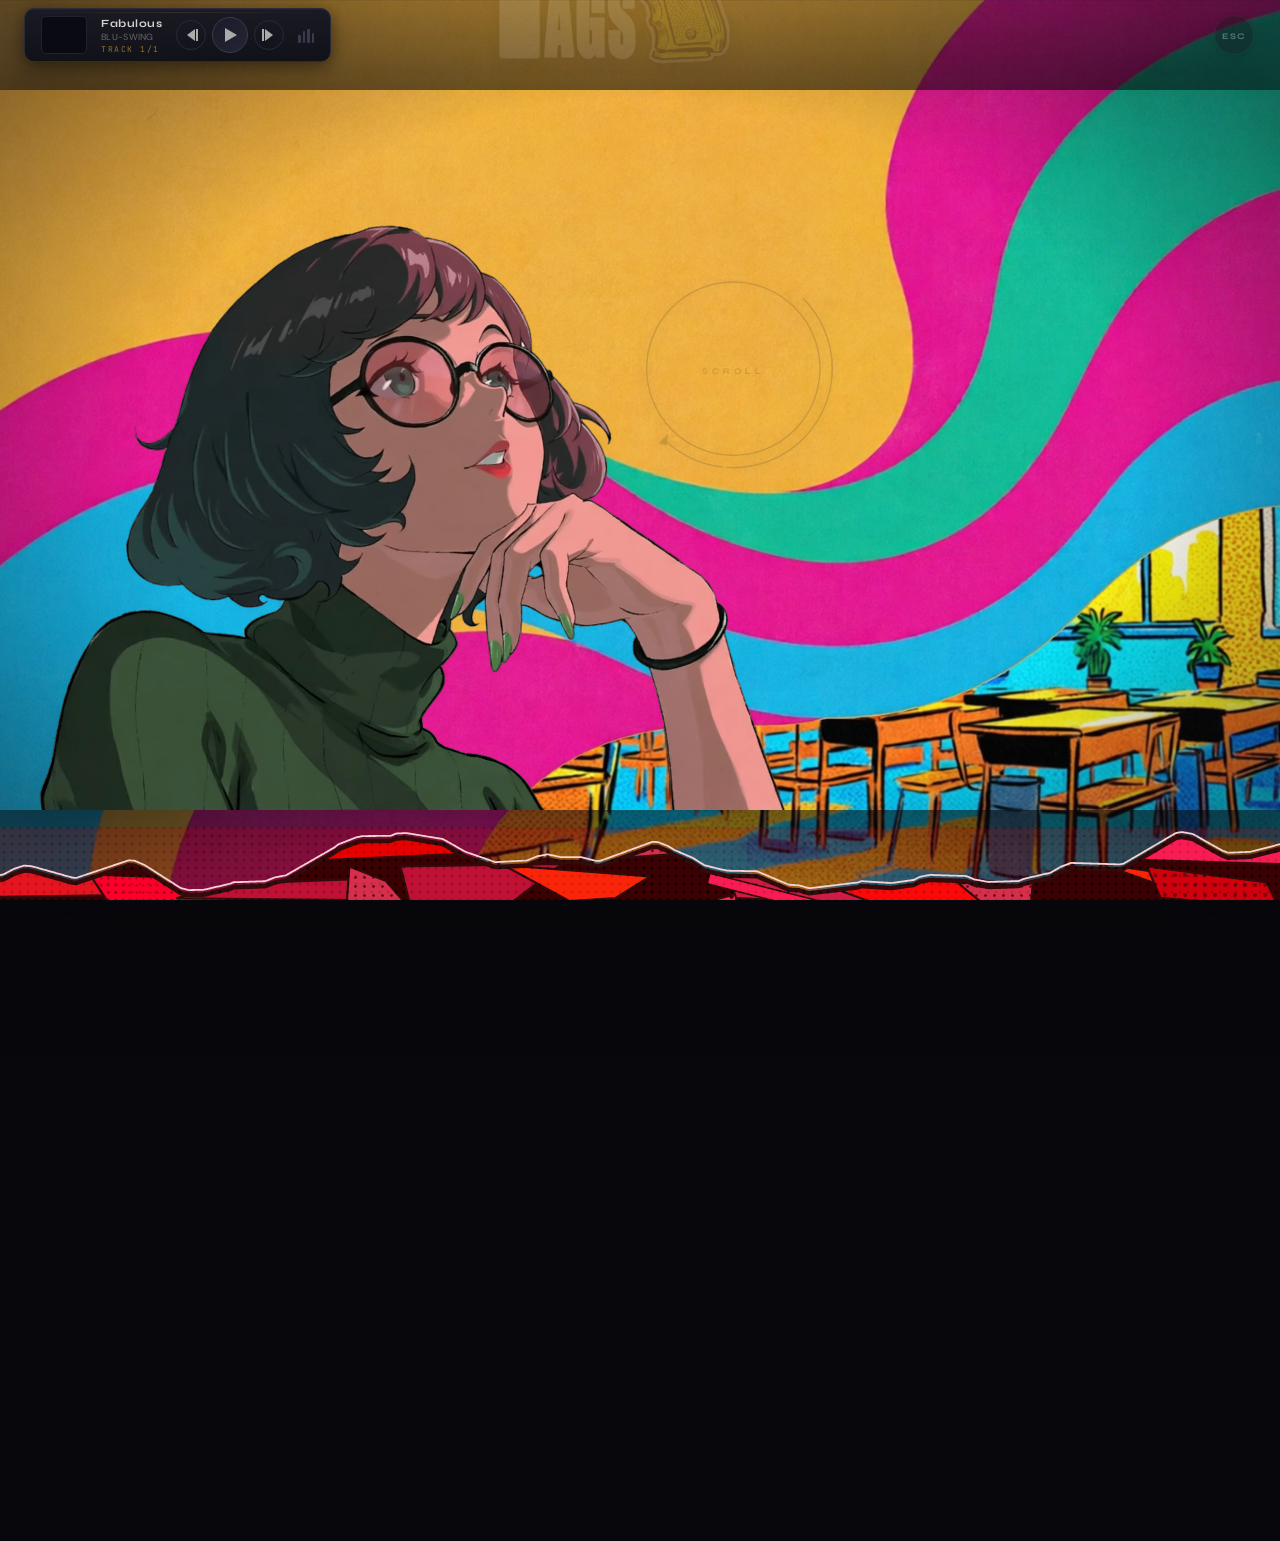
==== commit db8881dc: "feat: splash screen, MP3 player, orbital fix, reader animation ## 1. Splash Screen Animation - White" ====
--- a/index.html
+++ b/index.html
@@ -16,8 +16,33 @@
 <link rel="stylesheet" href="css/subpage3.css">
 <link rel="stylesheet" href="css/subpage4.css">
 <link rel="stylesheet" href="css/responsive.css">
-<style>@keyframes sparkFade{0%{transform:scale(1);opacity:1}100%{transform:scale(3);opacity:0}}</style>
+<style>
+@keyframes sparkFade{0%{transform:scale(1);opacity:1}100%{transform:scale(3);opacity:0}}
+/* ═══ SPLASH SCREEN ═══ */
+#splashScreen{position:fixed;inset:0;z-index:9999;background:#fff;display:flex;align-items:center;justify-content:center;transition:opacity 0.6s cubic-bezier(0.4,0,0.2,1),visibility 0.6s;}
+#splashScreen.fade-out{opacity:0;visibility:hidden;pointer-events:none;}
+.splash-mark{position:relative;display:flex;align-items:center;gap:0;}
+.splash-s{display:block;font-family:'Syne',sans-serif;font-weight:800;font-size:clamp(80px,12vw,180px);color:#0a0a10;line-height:1;position:relative;}
+.splash-s:first-child{animation:ss-bounce-a 0.7s cubic-bezier(0.34,1.56,0.64,1) infinite alternate;}
+.splash-s:last-child{animation:ss-bounce-b 0.7s cubic-bezier(0.34,1.56,0.64,1) 0.1s infinite alternate;transform:scaleX(-1);}
+.splash-dot{width:clamp(14px,2vw,28px);height:clamp(14px,2vw,28px);background:#c8963e;border-radius:50%;position:absolute;top:-10px;right:-14px;animation:ss-dot-pulse 0.7s ease-in-out 0.25s infinite alternate;}
+@keyframes ss-bounce-a{0%{transform:translateY(0)}100%{transform:translateY(-18px)}}
+@keyframes ss-bounce-b{0%{transform:translateY(0) scaleX(-1)}100%{transform:translateY(18px) scaleX(-1)}}
+@keyframes ss-dot-pulse{0%{transform:scale(1);opacity:0.6}100%{transform:scale(1.6);opacity:1}}
+.splash-sub{position:absolute;bottom:clamp(40px,8vh,80px);font-family:'Syne',sans-serif;font-size:10px;font-weight:600;letter-spacing:6px;text-transform:uppercase;color:rgba(0,0,0,0.25);animation:ss-sub-pulse 1.2s ease-in-out infinite;}
+@keyframes ss-sub-pulse{0%,100%{opacity:0.25}50%{opacity:0.55}}
+</style>
 </head><body>
+
+<!-- ═══ SPLASH SCREEN ═══ -->
+<div id="splashScreen">
+  <div class="splash-mark">
+    <span class="splash-s">S</span>
+    <span class="splash-s">S</span>
+    <span class="splash-dot"></span>
+  </div>
+  <span class="splash-sub">Smart Senpai · Loading</span>
+</div>
 
 <svg style="position:absolute;width:0;height:0;" aria-hidden="true"><defs>
   <filter id="waveDistort" x="-10%" y="-10%" width="120%" height="120%">
@@ -34,14 +59,44 @@
 <canvas id="waterCanvas"></canvas>
 <div id="popTransitionOverlay" class="pop-overlay"></div>
 
-<!-- ═══ FIXED CONTROLS ═══ -->
-<div class="fixed-controls">
-  <div class="music-control" id="musicToggle" title="Toggle BGM">
-    <svg class="disc-icon" id="discIcon" width="52" height="52" viewBox="0 0 52 52" fill="none"><circle cx="26" cy="26" r="25" fill="#181820" stroke="#2a2a35" stroke-width="1.2"/><circle cx="26" cy="26" r="22" fill="none" stroke="#22222c" stroke-width="0.5"/><circle cx="26" cy="26" r="19" fill="none" stroke="#24242e" stroke-width="0.5"/><circle cx="26" cy="26" r="16" fill="none" stroke="#262630" stroke-width="0.5"/><circle cx="26" cy="26" r="13" fill="none" stroke="#282832" stroke-width="0.5"/><circle cx="26" cy="26" r="8" fill="#1c1c26" stroke="#2e2e38" stroke-width="0.6"/><circle cx="26" cy="26" r="5" fill="#c8963e" opacity="0.7"/><circle cx="26" cy="26" r="2.5" fill="#0a0a10"/><ellipse cx="20" cy="18" rx="8" ry="5" fill="rgba(255,255,255,0.04)" transform="rotate(-30 20 18)"/><line x1="46" y1="10" x2="34" y2="22" stroke="#3a3a48" stroke-width="1" stroke-linecap="round"/><circle cx="34" cy="22" r="1.2" fill="#4a4a58"/></svg>
-    <span class="music-label">Audio</span>
-  </div>
-  <div id="escButton" title="Return (ESC)">
-    <svg class="esc-btn disabled" width="52" height="52" viewBox="0 0 52 52" fill="none"><circle cx="26" cy="26" r="25" fill="#181820" stroke="#3a3a48" stroke-width="1.2"/><text x="26" y="31" text-anchor="middle" fill="rgba(255,255,255,0.85)" font-size="11" font-family="Syne" font-weight="700" letter-spacing="1">ESC</text></svg>
+<!-- ═══ FIXED CONTROLS — MP3 Player ═══ -->
+<div class="fixed-controls" id="fixedControls">
+  <div class="mp3-player" id="mp3Player">
+    <!-- Album Art / Visualizer -->
+    <div class="mp3-visual" id="mp3Visual">
+      <div class="mp3-album-pulse" id="mp3AlbumPulse"></div>
+      <div class="mp3-eq-bars" id="mp3EqBars">
+        <span class="eq-bar"></span><span class="eq-bar"></span><span class="eq-bar"></span><span class="eq-bar"></span><span class="eq-bar"></span>
+        <span class="eq-bar"></span><span class="eq-bar"></span><span class="eq-bar"></span><span class="eq-bar"></span><span class="eq-bar"></span>
+      </div>
+    </div>
+    <!-- Track Info -->
+    <div class="mp3-info">
+      <div class="mp3-track-title" id="mp3TrackTitle">Fabulous</div>
+      <div class="mp3-track-artist" id="mp3TrackArtist">BLU-SWING</div>
+      <div class="mp3-track-scroll-wrap"><span class="mp3-track-pos" id="mp3TrackPos">TRACK 1/1</span></div>
+    </div>
+    <!-- Controls -->
+    <div class="mp3-controls">
+      <button class="mp3-btn mp3-prev" id="mp3Prev" title="Previous Track" aria-label="Previous">
+        <svg width="16" height="16" viewBox="0 0 16 16"><polygon points="12,2 4,8 12,14" fill="currentColor"/><rect x="13" y="2" width="2" height="12" fill="currentColor"/></svg>
+      </button>
+      <button class="mp3-btn mp3-play" id="mp3Play" title="Play / Pause" aria-label="Play">
+        <svg class="mp3-play-icon" width="18" height="18" viewBox="0 0 18 18"><polygon points="4,2 16,9 4,16" fill="currentColor"/></svg>
+        <svg class="mp3-pause-icon" width="18" height="18" viewBox="0 0 18 18" style="display:none"><rect x="3" y="2" width="4" height="14" fill="currentColor"/><rect x="11" y="2" width="4" height="14" fill="currentColor"/></svg>
+      </button>
+      <button class="mp3-btn mp3-next" id="mp3Next" title="Next Track" aria-label="Next">
+        <svg width="16" height="16" viewBox="0 0 16 16"><polygon points="4,2 12,8 4,14" fill="currentColor"/><rect x="1" y="2" width="2" height="12" fill="currentColor"/></svg>
+      </button>
+    </div>
+    <!-- Volume indicator -->
+    <div class="mp3-volume-hint" id="mp3VolumeHint">
+      <span class="vol-dot"></span><span class="vol-dot"></span><span class="vol-dot"></span><span class="vol-dot"></span>
+    </div>
+  </div>
+  <!-- ESC Button — positioned to the right of the player -->
+  <div id="escButton" title="Return (ESC)" class="esc-btn-wrap">
+    <svg class="esc-btn disabled" width="44" height="44" viewBox="0 0 52 52" fill="none"><circle cx="26" cy="26" r="25" fill="#181820" stroke="#3a3a48" stroke-width="1.2"/><text x="26" y="31" text-anchor="middle" fill="rgba(255,255,255,0.85)" font-size="11" font-family="Syne" font-weight="700" letter-spacing="1">ESC</text></svg>
   </div>
 </div>
 
@@ -222,7 +277,7 @@
   <div class="scroll-hint" id="scrollHint" aria-hidden="true">
     <svg width="320" height="320" viewBox="0 0 320 320"><circle cx="160" cy="160" r="130" class="hint-ring" opacity="0.18"/><path d="M265 55A130 130 0 0 1 55 265" class="hint-ring" opacity="0.9" stroke-dasharray="380 500" stroke-dashoffset="20"/><polygon points="48,272 62,258 60,275" class="hint-arrow"/><path d="M55 265A130 130 0 0 0 265 55" class="hint-ring" opacity="0.18" stroke-dasharray="100 600" stroke-dashoffset="0"/><text x="160" y="168" class="hint-text">SCROLL</text></svg>
   </div>
-  <audio id="bgMusic" loop preload="auto"><source src="BLU-SWING - Fabulous.mp3" type="audio/mpeg"></audio>
+  <audio id="bgMusic" loop preload="auto"><source src="audio/BLU-SWING - Fabulous.mp3" type="audio/mpeg"></audio>
   <div class="angle-display" id="angleDisplay">000°</div>
 </div>
 
--- a/css/base.css
+++ b/css/base.css
@@ -24,9 +24,9 @@
     cursor:default; user-select:none; -webkit-user-select:none; }
 
   /* ═══ BODY-LEVEL BACKGROUNDS (shared) ═══ */
-  .bg-layer{ position:fixed; inset:0; z-index:0; background-image:url('../back.png');
+  .bg-layer{ position:fixed; inset:0; z-index:0; background-image:url('../back.webp');
     background-size:cover; background-position:center; background-repeat:no-repeat; background-color:#0a0a10; }
-  .bg-wave{ position:fixed; inset:0; z-index:1; background-image:url('../back.png');
+  .bg-wave{ position:fixed; inset:0; z-index:1; background-image:url('../back.webp');
     background-size:cover; background-position:center; background-repeat:no-repeat;
     pointer-events:none; filter:url(#waveDistort); clip-path:circle(0% at 0% 0%);
     animation:wave-sweep 10s ease-in-out infinite; }
--- a/css/orbital.css
+++ b/css/orbital.css
@@ -1,27 +1,90 @@
 
-  /* ═══ FIXED TOP-LEFT CONTROLS — auto-hide ═══ */
-  .fixed-controls{ position:fixed; top:0; left:0; z-index:300;
-    display:flex; align-items:center; gap:12px; padding:14px 20px 18px;
+  /* ═══ FIXED TOP CONTROLS — MP3 Player + ESC ═══ */
+  .fixed-controls{ position:fixed; top:0; left:0; right:0; z-index:300;
+    display:flex; align-items:center; justify-content:flex-start; gap:14px;
+    padding:8px 24px 14px;
     transform:translateY(calc(-100% + 5px));
-    transition:transform 0.5s cubic-bezier(0.22,0.61,0.36,1); }
-  .fixed-controls::before{ content:''; position:absolute; top:100%; left:0; right:0; height:28px;
+    transition:transform 0.45s cubic-bezier(0.22,0.61,0.36,1); }
+  .fixed-controls::before{ content:''; position:absolute; top:100%; left:0; right:0; height:22px;
     pointer-events:auto; }
-  .fixed-controls::after{ content:''; position:absolute; bottom:2px; left:12px; right:12px; height:2px;
-    background:linear-gradient(90deg,transparent,rgba(200,150,62,0.7),transparent);
-    border-radius:1px; box-shadow:0 0 10px var(--amber-glow),0 0 4px rgba(200,150,62,0.5);
+  .fixed-controls::after{ content:''; position:absolute; bottom:3px; left:24px; right:24px; height:1.5px;
+    background:linear-gradient(90deg,transparent,rgba(200,150,62,0.55),transparent);
+    border-radius:1px; box-shadow:0 0 8px var(--amber-glow),0 0 3px rgba(200,150,62,0.4);
     transition:opacity 0.35s ease; }
   .fixed-controls:hover,.fixed-controls.revealed{ transform:translateY(0); }
   .fixed-controls:hover::after,.fixed-controls.revealed::after{ opacity:0; }
-  .music-control{ display:flex; align-items:center; gap:10px; cursor:pointer; }
-  .disc-icon{ width:44px; height:44px; display:block; transition:filter 0.4s ease;
-    filter:drop-shadow(0 2px 8px rgba(0,0,0,0.5)); }
-  .music-control:hover .disc-icon{ filter:drop-shadow(0 0 16px var(--amber-glow)) drop-shadow(0 2px 8px rgba(0,0,0,0.5)); }
-  .disc-icon.spinning{ animation:disc-rotate 3s linear infinite; }
-  @keyframes disc-rotate{ from{transform:rotate(0deg)} to{transform:rotate(360deg)} }
-  .disc-icon.paused{ animation:disc-rotate 3s linear infinite; animation-play-state:paused; }
-  .music-label{ font-family:'Syne',sans-serif; font-size:10px; font-weight:600; letter-spacing:3px;
-    text-transform:uppercase; color:var(--text-muted); transition:color 0.4s ease; pointer-events:none; }
-  .music-control:hover .music-label{ color:var(--text-primary); }
+
+  /* ─── MP3 Player Body ─── */
+  .mp3-player{ display:flex; align-items:center; gap:14px;
+    background:linear-gradient(180deg,#1a1a24 0%,#111118 100%);
+    border:1.5px solid #2a2a38; border-radius:10px;
+    padding:8px 16px; height:54px;
+    box-shadow:inset 0 1px 0 rgba(255,255,255,0.03),0 4px 18px rgba(0,0,0,0.5);
+    position:relative; }
+  .mp3-player::before{ content:''; position:absolute; top:3px; left:12px; right:12px; height:1px;
+    background:linear-gradient(90deg,transparent,rgba(200,150,62,0.15),transparent); pointer-events:none; }
+
+  /* Visual / EQ */
+  .mp3-visual{ width:46px; height:38px; position:relative; flex-shrink:0;
+    background:#0a0a12; border-radius:5px; overflow:hidden;
+    border:1px solid #22222e; display:flex; align-items:center; justify-content:center; }
+  .mp3-album-pulse{ position:absolute; inset:4px; border-radius:50%;
+    background:radial-gradient(circle,rgba(200,150,62,0.15) 0%,transparent 65%);
+    opacity:0; transition:opacity 0.3s ease; }
+  .mp3-player.playing .mp3-album-pulse{ opacity:1; animation:mp3-pulse 1.4s ease-in-out infinite; }
+  @keyframes mp3-pulse{ 0%,100%{transform:scale(0.7);opacity:0.4} 50%{transform:scale(1.2);opacity:1} }
+  .mp3-eq-bars{ display:flex; align-items:flex-end; gap:1.5px; height:22px; position:relative; z-index:1; }
+  .eq-bar{ width:2.5px; background:var(--amber); border-radius:1px;
+    opacity:0.35; transition:height 0.25s ease,opacity 0.25s ease; }
+  .mp3-player.playing .eq-bar{ animation:eq-jump 0.6s ease-in-out infinite alternate; opacity:0.45; }
+  .mp3-player.playing .eq-bar:nth-child(1){animation-delay:0s;height:10px}
+  .mp3-player.playing .eq-bar:nth-child(2){animation-delay:0.08s;height:16px}
+  .mp3-player.playing .eq-bar:nth-child(3){animation-delay:0.16s;height:8px}
+  .mp3-player.playing .eq-bar:nth-child(4){animation-delay:0.24s;height:20px}
+  .mp3-player.playing .eq-bar:nth-child(5){animation-delay:0.32s;height:13px}
+  .mp3-player.playing .eq-bar:nth-child(6){animation-delay:0.40s;height:6px}
+  .mp3-player.playing .eq-bar:nth-child(7){animation-delay:0.05s;height:18px}
+  .mp3-player.playing .eq-bar:nth-child(8){animation-delay:0.13s;height:11px}
+  .mp3-player.playing .eq-bar:nth-child(9){animation-delay:0.21s;height:15px}
+  .mp3-player.playing .eq-bar:nth-child(10){animation-delay:0.29s;height:9px}
+  @keyframes eq-jump{ 0%{height:4px} 100%{height:22px} }
+
+  /* Track Info */
+  .mp3-info{ display:flex; flex-direction:column; gap:1px; min-width:0; flex:1; }
+  .mp3-track-title{ font-family:'Syne',sans-serif; font-size:11px; font-weight:700;
+    color:var(--text-primary); letter-spacing:0.5px; white-space:nowrap; overflow:hidden; text-overflow:ellipsis; }
+  .mp3-track-artist{ font-family:'DM Sans',sans-serif; font-size:9px; font-weight:400;
+    color:var(--text-muted); letter-spacing:0.3px; }
+  .mp3-track-scroll-wrap{ display:flex; align-items:center; gap:4px; }
+  .mp3-track-pos{ font-family:'JetBrains Mono',monospace; font-size:8px; color:rgba(200,150,62,0.7);
+    letter-spacing:1.5px; }
+
+  /* Controls Buttons */
+  .mp3-controls{ display:flex; align-items:center; gap:6px; flex-shrink:0; }
+  .mp3-btn{ width:30px; height:30px; display:flex; align-items:center; justify-content:center;
+    background:transparent; border:1px solid #2a2a38; border-radius:50%; color:#aaa;
+    cursor:pointer; transition:all 0.25s ease; position:relative; }
+  .mp3-btn:hover{ border-color:var(--amber); color:var(--amber);
+    box-shadow:0 0 10px rgba(200,150,62,0.25); }
+  .mp3-btn:active{ transform:scale(0.92); }
+  .mp3-play{ width:36px; height:36px; background:linear-gradient(135deg,#1a1a28,#242434);
+    border-color:#3a3a4c; }
+  .mp3-player.playing .mp3-play{ border-color:var(--amber);
+    box-shadow:0 0 14px rgba(200,150,62,0.3); }
+  .mp3-player.playing .mp3-play-icon{ display:none; }
+  .mp3-player.playing .mp3-pause-icon{ display:block !important; }
+  .mp3-player:not(.playing) .mp3-play-icon{ display:block; }
+  .mp3-player:not(.playing) .mp3-pause-icon{ display:none !important; }
+
+  /* Volume Hint */
+  .mp3-volume-hint{ display:flex; align-items:flex-end; gap:2px; height:16px; flex-shrink:0; }
+  .vol-dot{ width:2.5px; background:#3a3a4c; border-radius:1px; transition:background 0.3s ease; }
+  .mp3-player.playing .vol-dot{ background:var(--amber); opacity:0.7; }
+  .vol-dot:nth-child(1){height:8px}.vol-dot:nth-child(2){height:12px}
+  .vol-dot:nth-child(3){height:14px}.vol-dot:nth-child(4){height:10px}
+
+  /* ─── ESC Button (right of player) ─── */
+  .esc-btn-wrap{ flex-shrink:0; margin-left:auto; }
   .esc-btn{ width:44px; height:44px; display:block; cursor:pointer; transition:all 0.4s ease;
     filter:drop-shadow(0 2px 8px rgba(0,0,0,0.5)); border-radius:50%; }
   .esc-btn:hover{ filter:drop-shadow(0 0 12px rgba(255,255,255,0.3)) drop-shadow(0 2px 8px rgba(0,0,0,0.5)); transform:scale(1.08); }
--- a/css/subpage2.css
+++ b/css/subpage2.css
@@ -44,28 +44,28 @@
   .subpage2-overlay .drip:nth-child(2){animation-delay:1.5s;height:25px;margin-left:8px}
   .subpage2-overlay .drip:nth-child(3){animation-delay:1.8s;height:50px;margin-left:-4px}
   .subpage2-overlay .p5-diamond{ width:12px; height:12px; background:var(--blue-bright); transform:rotate(45deg);
-    display:inline-block; flex-shrink:0; animation:diamondSpinBlue 1.2s cubic-bezier(0.34,1.56,0.64,1) forwards; opacity:0; }
+    display:inline-block; flex-shrink:0; animation:diamondSpinBlue 1.2s cubic-bezier(0.4,0,0.2,1) forwards; opacity:0; }
   .subpage2-overlay .p5-diamond.small{ width:8px; height:8px; }
   .subpage2-overlay .p5-diamond.gold{ background:var(--gold); }
   .subpage2-overlay .p5-diamond.sky{ background:var(--sky-bright); }
   .subpage2-overlay .app-layout{ display:flex; gap:0; padding:1.5rem; min-height:100vh; align-items:center; position:relative; z-index:1; }
   .subpage2-overlay .app-layout.reader-open{ align-items:flex-start; }
-  .subpage2-overlay .layout-spacer{ transition:flex 0.55s cubic-bezier(0.34,1.56,0.64,1); }
+  .subpage2-overlay .layout-spacer{ transition:flex 0.55s cubic-bezier(0.4,0,0.2,1); }
   .subpage2-overlay .app-layout:not(.reader-open) .layout-spacer{ flex:1; }
   .subpage2-overlay .app-layout.reader-open .layout-spacer{ flex:0; }
-  .subpage2-overlay .layout-spacer-right{ transition:flex 0.55s cubic-bezier(0.34,1.56,0.64,1); }
+  .subpage2-overlay .layout-spacer-right{ transition:flex 0.55s cubic-bezier(0.4,0,0.2,1); }
   .subpage2-overlay .app-layout:not(.reader-open) .layout-spacer-right{ flex:1; }
   .subpage2-overlay .app-layout.reader-open .layout-spacer-right{ flex:0; }
   .subpage2-overlay .article-panel{ width:620px; max-width:92vw; flex-shrink:0;
-    transition:width 0.55s cubic-bezier(0.34,1.56,0.64,1),margin 0.55s cubic-bezier(0.34,1.56,0.64,1); position:relative; }
+    transition:width 0.55s cubic-bezier(0.4,0,0.2,1),margin 0.55s cubic-bezier(0.4,0,0.2,1); position:relative; }
   .subpage2-overlay .app-layout.reader-open .article-panel{ width:380px; margin-right:1.5rem; }
   .subpage2-overlay .app-layout.reader-open .article-btn{ padding:1rem 1.2rem; }
   .subpage2-overlay .app-layout.reader-open .article-btn .art-cover-icon{ width:40px; height:40px; font-size:1.2rem; }
   .subpage2-overlay .app-layout.reader-open .article-btn .art-title{ font-size:1.15rem; }
   .subpage2-overlay .app-layout.reader-open .article-btn .art-excerpt{ font-size:0.78rem; }
   .subpage2-overlay .reader-panel{ flex:0; width:0; opacity:0; overflow:hidden; transform:translateX(50px);
-    transition:flex 0.55s cubic-bezier(0.34,1.56,0.64,1),opacity 0.45s cubic-bezier(0.34,1.56,0.64,1) 0.05s,
-      transform 0.5s cubic-bezier(0.34,1.56,0.64,1) 0.05s;
+    transition:flex 0.55s cubic-bezier(0.4,0,0.2,1),opacity 0.45s cubic-bezier(0.4,0,0.2,1) 0.05s,
+      transform 0.5s cubic-bezier(0.4,0,0.2,1) 0.05s;
     max-height:calc(100vh - 3rem); position:sticky; top:1.5rem; }
   .subpage2-overlay .app-layout.reader-open .reader-panel{ flex:1; width:auto; opacity:1; transform:translateX(0);
     overflow-y:auto; overflow-x:hidden; }
@@ -100,7 +100,7 @@
     padding:1.3rem 1.5rem; position:relative; cursor:pointer; text-align:left;
     color:#e8ecf4; font-family:var(--font-body);
     box-shadow:6px 6px 0 rgba(0,0,0,0.85),10px 10px 0 rgba(0,71,224,0.08);
-    transition:all 0.3s cubic-bezier(0.34,1.56,0.64,1); overflow:hidden; }
+    transition:all 0.3s cubic-bezier(0.4,0,0.2,1); overflow:hidden; }
   .subpage2-overlay .article-btn::before{ content:''; position:absolute; top:6px; left:6px; right:6px; height:3px;
     background:repeating-linear-gradient(90deg,var(--blue-bright) 0px,var(--blue-bright) 3px,transparent 3px,transparent 6px);
     opacity:0; transition:opacity 0.3s ease; }
--- a/css/subpage3.css
+++ b/css/subpage3.css
@@ -49,28 +49,28 @@
   .subpage3-overlay .drip:nth-child(3){animation-delay:1.8s;height:50px;margin-left:-4px}
   .subpage3-overlay .drip:nth-child(4){animation-delay:2.0s;height:30px;margin-left:6px}
   .subpage3-overlay .p5-diamond{ width:12px; height:12px; background:#00D840; transform:rotate(45deg);
-    display:inline-block; flex-shrink:0; animation:diamondSpinGreen 1.2s cubic-bezier(0.34,1.56,0.64,1) forwards; opacity:0; }
+    display:inline-block; flex-shrink:0; animation:diamondSpinGreen 1.2s cubic-bezier(0.4,0,0.2,1) forwards; opacity:0; }
   .subpage3-overlay .p5-diamond.small{ width:8px; height:8px; }
   .subpage3-overlay .p5-diamond.gold{ background:#FFD700; }
   .subpage3-overlay .p5-diamond.lime{ background:#80FF40; }
   .subpage3-overlay .app-layout{ display:flex; gap:0; padding:1.5rem; min-height:100vh; align-items:center; position:relative; z-index:1; }
   .subpage3-overlay .app-layout.reader-open{ align-items:flex-start; }
-  .subpage3-overlay .layout-spacer{ transition:flex 0.55s cubic-bezier(0.34,1.56,0.64,1); }
+  .subpage3-overlay .layout-spacer{ transition:flex 0.55s cubic-bezier(0.4,0,0.2,1); }
   .subpage3-overlay .app-layout:not(.reader-open) .layout-spacer{ flex:1; }
   .subpage3-overlay .app-layout.reader-open .layout-spacer{ flex:0; }
-  .subpage3-overlay .layout-spacer-right{ transition:flex 0.55s cubic-bezier(0.34,1.56,0.64,1); }
+  .subpage3-overlay .layout-spacer-right{ transition:flex 0.55s cubic-bezier(0.4,0,0.2,1); }
   .subpage3-overlay .app-layout:not(.reader-open) .layout-spacer-right{ flex:1; }
   .subpage3-overlay .app-layout.reader-open .layout-spacer-right{ flex:0; }
   .subpage3-overlay .article-panel{ width:620px; max-width:92vw; flex-shrink:0;
-    transition:width 0.55s cubic-bezier(0.34,1.56,0.64,1),margin 0.55s cubic-bezier(0.34,1.56,0.64,1); position:relative; }
+    transition:width 0.55s cubic-bezier(0.4,0,0.2,1),margin 0.55s cubic-bezier(0.4,0,0.2,1); position:relative; }
   .subpage3-overlay .app-layout.reader-open .article-panel{ width:380px; margin-right:1.5rem; }
   .subpage3-overlay .app-layout.reader-open .article-btn{ padding:1rem 1.2rem; }
   .subpage3-overlay .app-layout.reader-open .article-btn .art-cover-icon{ width:40px; height:40px; font-size:1.2rem; }
   .subpage3-overlay .app-layout.reader-open .article-btn .art-title{ font-size:1.15rem; }
   .subpage3-overlay .app-layout.reader-open .article-btn .art-excerpt{ font-size:0.78rem; }
   .subpage3-overlay .reader-panel{ flex:0; width:0; opacity:0; overflow:hidden; transform:translateX(50px);
-    transition:flex 0.55s cubic-bezier(0.34,1.56,0.64,1),opacity 0.45s cubic-bezier(0.34,1.56,0.64,1) 0.05s,
-      transform 0.5s cubic-bezier(0.34,1.56,0.64,1) 0.05s;
+    transition:flex 0.55s cubic-bezier(0.4,0,0.2,1),opacity 0.45s cubic-bezier(0.4,0,0.2,1) 0.05s,
+      transform 0.5s cubic-bezier(0.4,0,0.2,1) 0.05s;
     max-height:calc(100vh - 3rem); position:sticky; top:1.5rem; }
   .subpage3-overlay .app-layout.reader-open .reader-panel{ flex:1; width:auto; opacity:1; transform:translateX(0);
     overflow-y:auto; overflow-x:hidden; }
@@ -105,7 +105,7 @@
     padding:1.3rem 1.5rem; position:relative; cursor:pointer; text-align:left;
     color:#e8f4ea; font-family:var(--font-body);
     box-shadow:6px 6px 0 rgba(0,0,0,0.85),10px 10px 0 rgba(0,200,48,0.06);
-    transition:all 0.3s cubic-bezier(0.34,1.56,0.64,1); overflow:hidden; }
+    transition:all 0.3s cubic-bezier(0.4,0,0.2,1); overflow:hidden; }
   .subpage3-overlay .article-btn::before{ content:''; position:absolute; top:6px; left:6px; right:6px; height:3px;
     background:repeating-linear-gradient(90deg,#00D840 0px,#00D840 3px,transparent 3px,transparent 6px);
     opacity:0; transition:opacity 0.3s ease; }
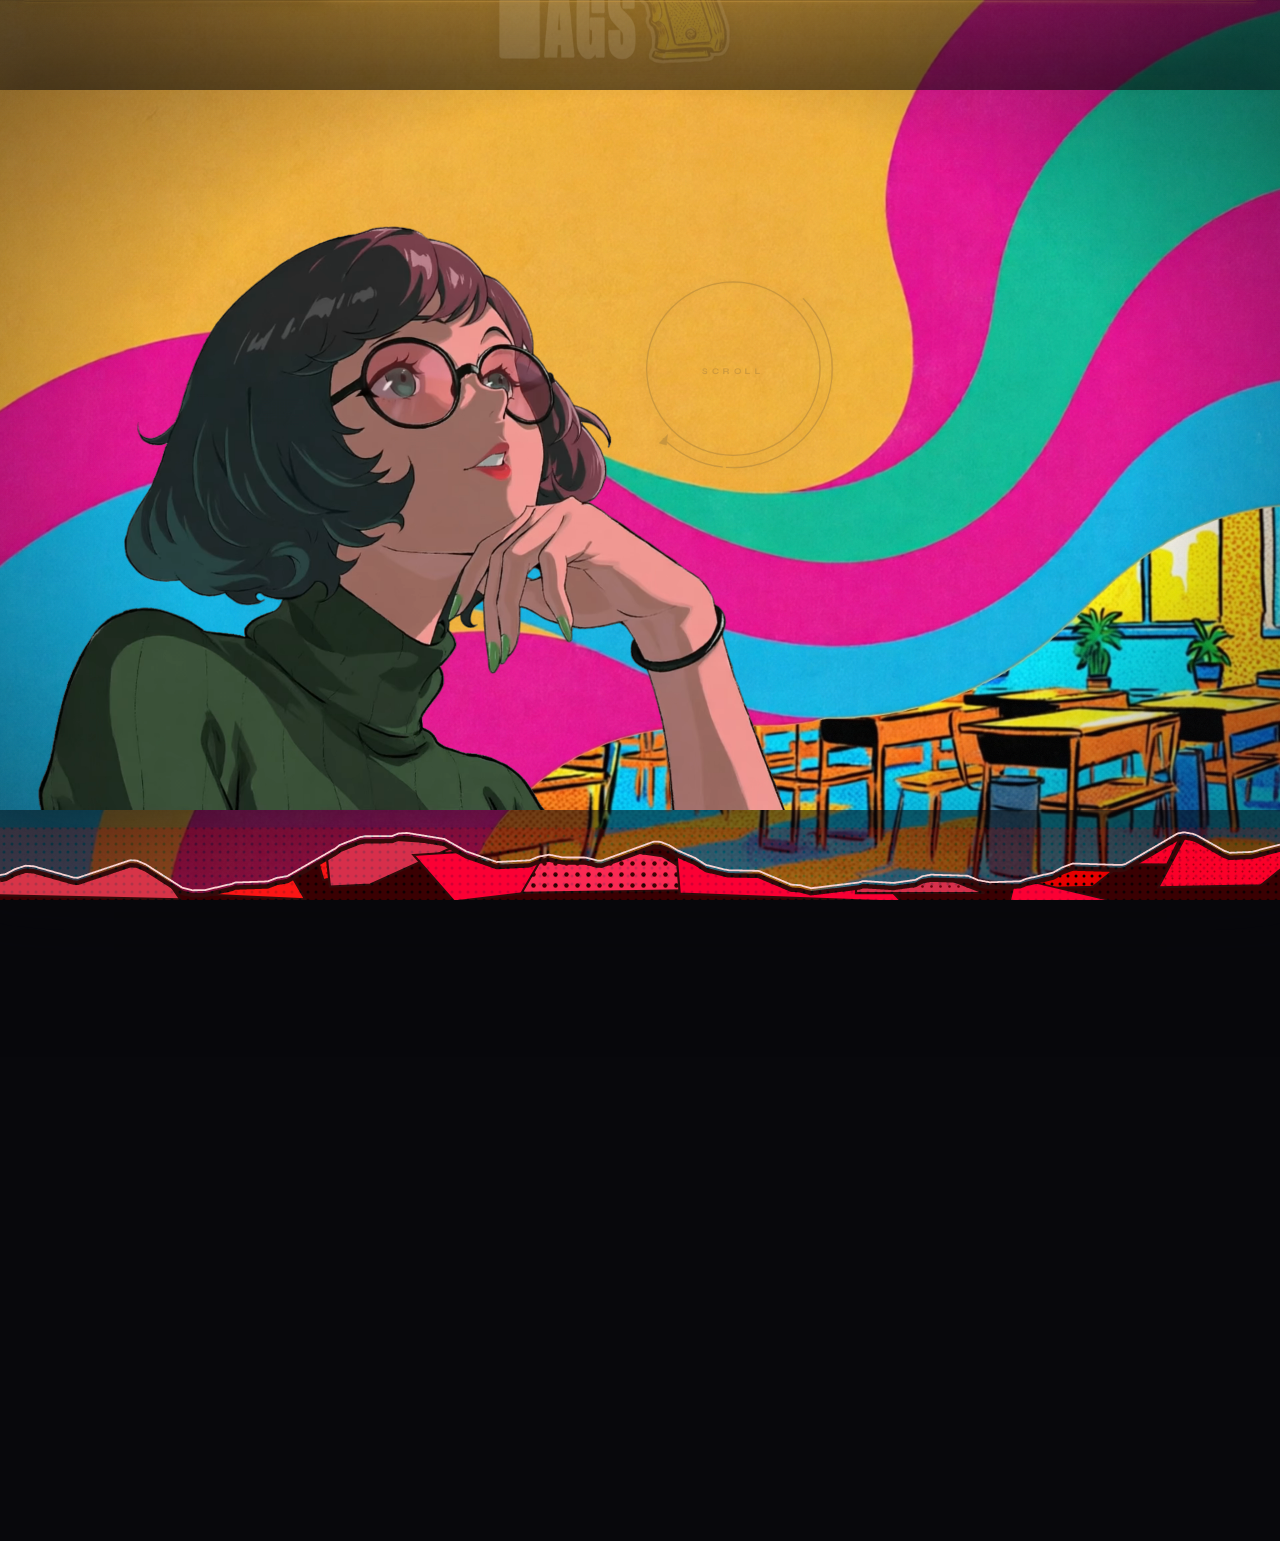
==== commit b1265be2: "chore: cleanup repo — remove legacy files, organize structure ## Removed (moved to local 无用/) - Lega" ====
--- a/index.html
+++ b/index.html
@@ -94,9 +94,18 @@
       <span class="vol-dot"></span><span class="vol-dot"></span><span class="vol-dot"></span><span class="vol-dot"></span>
     </div>
   </div>
-  <!-- ESC Button — positioned to the right of the player -->
+  <!-- ESC Button — beside the player -->
   <div id="escButton" title="Return (ESC)" class="esc-btn-wrap">
     <svg class="esc-btn disabled" width="44" height="44" viewBox="0 0 52 52" fill="none"><circle cx="26" cy="26" r="25" fill="#181820" stroke="#3a3a48" stroke-width="1.2"/><text x="26" y="31" text-anchor="middle" fill="rgba(255,255,255,0.85)" font-size="11" font-family="Syne" font-weight="700" letter-spacing="1">ESC</text></svg>
+  </div>
+  <!-- Search Bar — active in subpages 2/3/4 -->
+  <div class="search-wrap" id="searchWrap">
+    <input type="text" class="search-input" id="searchInput" placeholder="Search…" autocomplete="off">
+    <svg class="search-icon" width="14" height="14" viewBox="0 0 24 24" fill="none" stroke="currentColor" stroke-width="2"><circle cx="11" cy="11" r="8"/><line x1="21" y1="21" x2="16.65" y2="16.65"/></svg>
+    <button class="search-clear" id="searchClear" aria-label="Clear search">×</button>
+    <button class="search-enter-btn" id="searchEnterBtn" aria-label="Search" title="Search (Enter)">
+      <svg width="14" height="14" viewBox="0 0 24 24" fill="none" stroke="currentColor" stroke-width="2.5"><polyline points="9,18 15,12 9,6"/></svg>
+    </button>
   </div>
 </div>
 
--- a/css/orbital.css
+++ b/css/orbital.css
@@ -83,8 +83,8 @@
   .vol-dot:nth-child(1){height:8px}.vol-dot:nth-child(2){height:12px}
   .vol-dot:nth-child(3){height:14px}.vol-dot:nth-child(4){height:10px}
 
-  /* ─── ESC Button (right of player) ─── */
-  .esc-btn-wrap{ flex-shrink:0; margin-left:auto; }
+  /* ─── ESC Button (beside player) ─── */
+  .esc-btn-wrap{ flex-shrink:0; }
   .esc-btn{ width:44px; height:44px; display:block; cursor:pointer; transition:all 0.4s ease;
     filter:drop-shadow(0 2px 8px rgba(0,0,0,0.5)); border-radius:50%; }
   .esc-btn:hover{ filter:drop-shadow(0 0 12px rgba(255,255,255,0.3)) drop-shadow(0 2px 8px rgba(0,0,0,0.5)); transform:scale(1.08); }
@@ -92,6 +92,37 @@
   .esc-btn.disabled{ cursor:not-allowed; opacity:0.35; transform:scale(0.92);
     filter:drop-shadow(0 1px 3px rgba(0,0,0,0.3)); pointer-events:none; }
   .esc-btn.disabled:hover{ filter:drop-shadow(0 1px 3px rgba(0,0,0,0.3)); transform:scale(0.92); }
+
+  /* ─── Search Bar ─── */
+  .search-wrap{ position:relative; flex-shrink:0; display:none; align-items:center; gap:6px; }
+  .search-wrap.visible{ display:flex; }
+  .search-input{ width:0; height:34px; background:#111118; border:1px solid #2a2a38; border-radius:17px;
+    padding:0 36px 0 16px; font-family:'DM Sans',sans-serif; font-size:11px; color:#e8ecf4;
+    outline:none; transition:all 0.35s cubic-bezier(0.4,0,0.2,1);
+    opacity:0; pointer-events:none; }
+  .search-wrap.visible .search-input{ width:170px; opacity:1; pointer-events:auto; }
+  .search-input::placeholder{ color:rgba(255,255,255,0.25); letter-spacing:0.5px; }
+  .search-input:focus{ border-color:var(--amber); box-shadow:0 0 12px rgba(200,150,62,0.2);
+    background:#16161f; width:200px; }
+  .search-icon{ position:absolute; right:42px; top:50%; transform:translateY(-50%);
+    pointer-events:none; opacity:0.4; transition:opacity 0.3s; z-index:1; }
+  .search-input:focus ~ .search-icon{ opacity:0.8; }
+  .search-input:not(:placeholder-shown) ~ .search-icon{ opacity:0; }
+  .search-clear{ width:24px; height:24px; background:transparent; border:none; color:rgba(255,255,255,0.35);
+    cursor:pointer; font-size:16px; display:none; align-items:center; justify-content:center;
+    border-radius:50%; transition:all 0.2s; line-height:1; flex-shrink:0; }
+  .search-clear:hover{ color:#fff; background:rgba(255,255,255,0.12); }
+  .search-clear.visible{ display:flex; }
+  .search-enter-btn{ width:28px; height:28px; display:flex; align-items:center; justify-content:center;
+    background:#1a1a28; border:1px solid #2a2a38; border-radius:50%; color:rgba(255,255,255,0.35);
+    cursor:pointer; transition:all 0.25s; flex-shrink:0; }
+  .search-enter-btn:hover{ border-color:var(--amber); color:var(--amber);
+    box-shadow:0 0 10px rgba(200,150,62,0.2); }
+  .search-enter-btn:active{ transform:scale(0.92); }
+  .search-wrap.searching .search-enter-btn{ border-color:var(--amber); color:var(--amber);
+    box-shadow:0 0 8px rgba(200,150,62,0.15); }
+  /* Pin controls when search is active */
+  .fixed-controls.search-pinned{ transform:translateY(0) !important; }
 
   /* ═══ APP WRAPPER — orbital ═══ */
   .app-wrapper{ position:absolute; width:var(--canvas-w); height:var(--canvas-h);
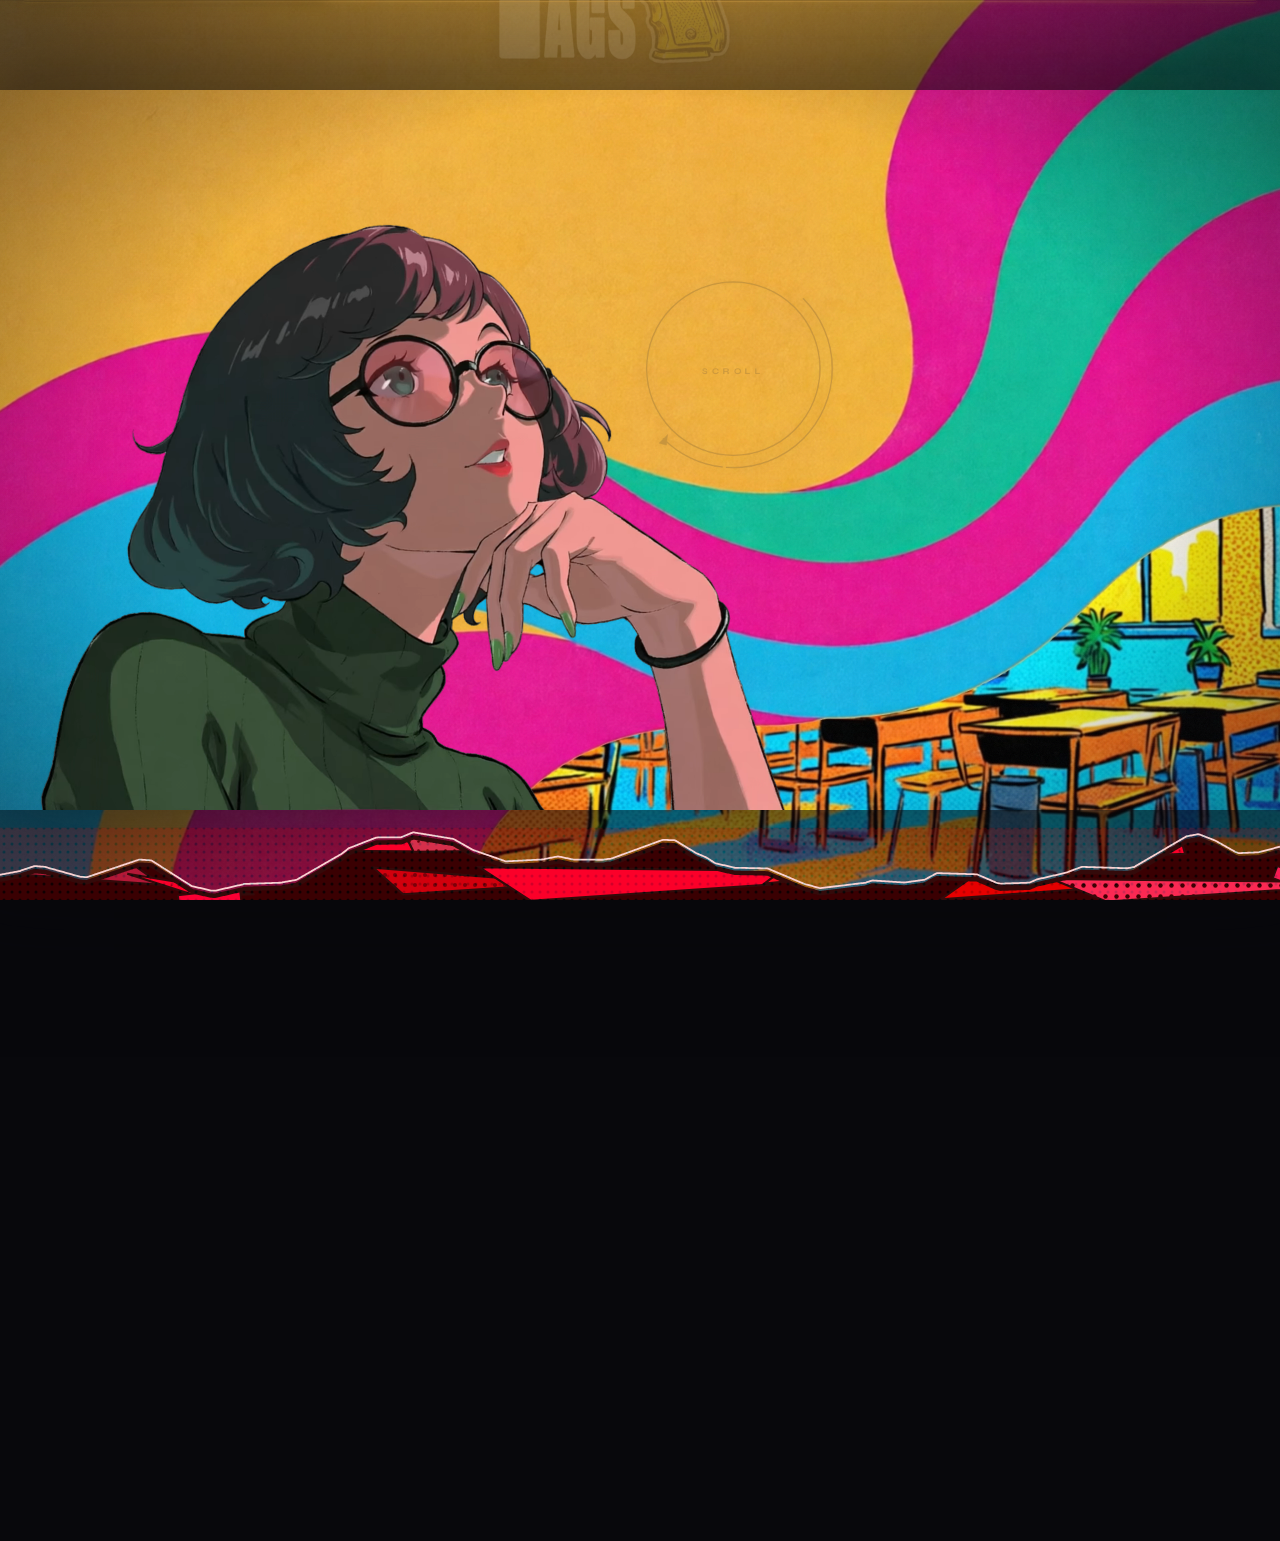
==== commit 6219bd76: "fix: change audio preload to none to fix slow page load preload=auto was downloading the 4MB mp3 bef" ====
--- a/index.html
+++ b/index.html
@@ -286,7 +286,7 @@
   <div class="scroll-hint" id="scrollHint" aria-hidden="true">
     <svg width="320" height="320" viewBox="0 0 320 320"><circle cx="160" cy="160" r="130" class="hint-ring" opacity="0.18"/><path d="M265 55A130 130 0 0 1 55 265" class="hint-ring" opacity="0.9" stroke-dasharray="380 500" stroke-dashoffset="20"/><polygon points="48,272 62,258 60,275" class="hint-arrow"/><path d="M55 265A130 130 0 0 0 265 55" class="hint-ring" opacity="0.18" stroke-dasharray="100 600" stroke-dashoffset="0"/><text x="160" y="168" class="hint-text">SCROLL</text></svg>
   </div>
-  <audio id="bgMusic" loop preload="auto"><source src="audio/BLU-SWING - Fabulous.mp3" type="audio/mpeg"></audio>
+  <audio id="bgMusic" loop preload="none"><source src="audio/BLU-SWING - Fabulous.mp3" type="audio/mpeg"></audio>
   <div class="angle-display" id="angleDisplay">000°</div>
 </div>
 
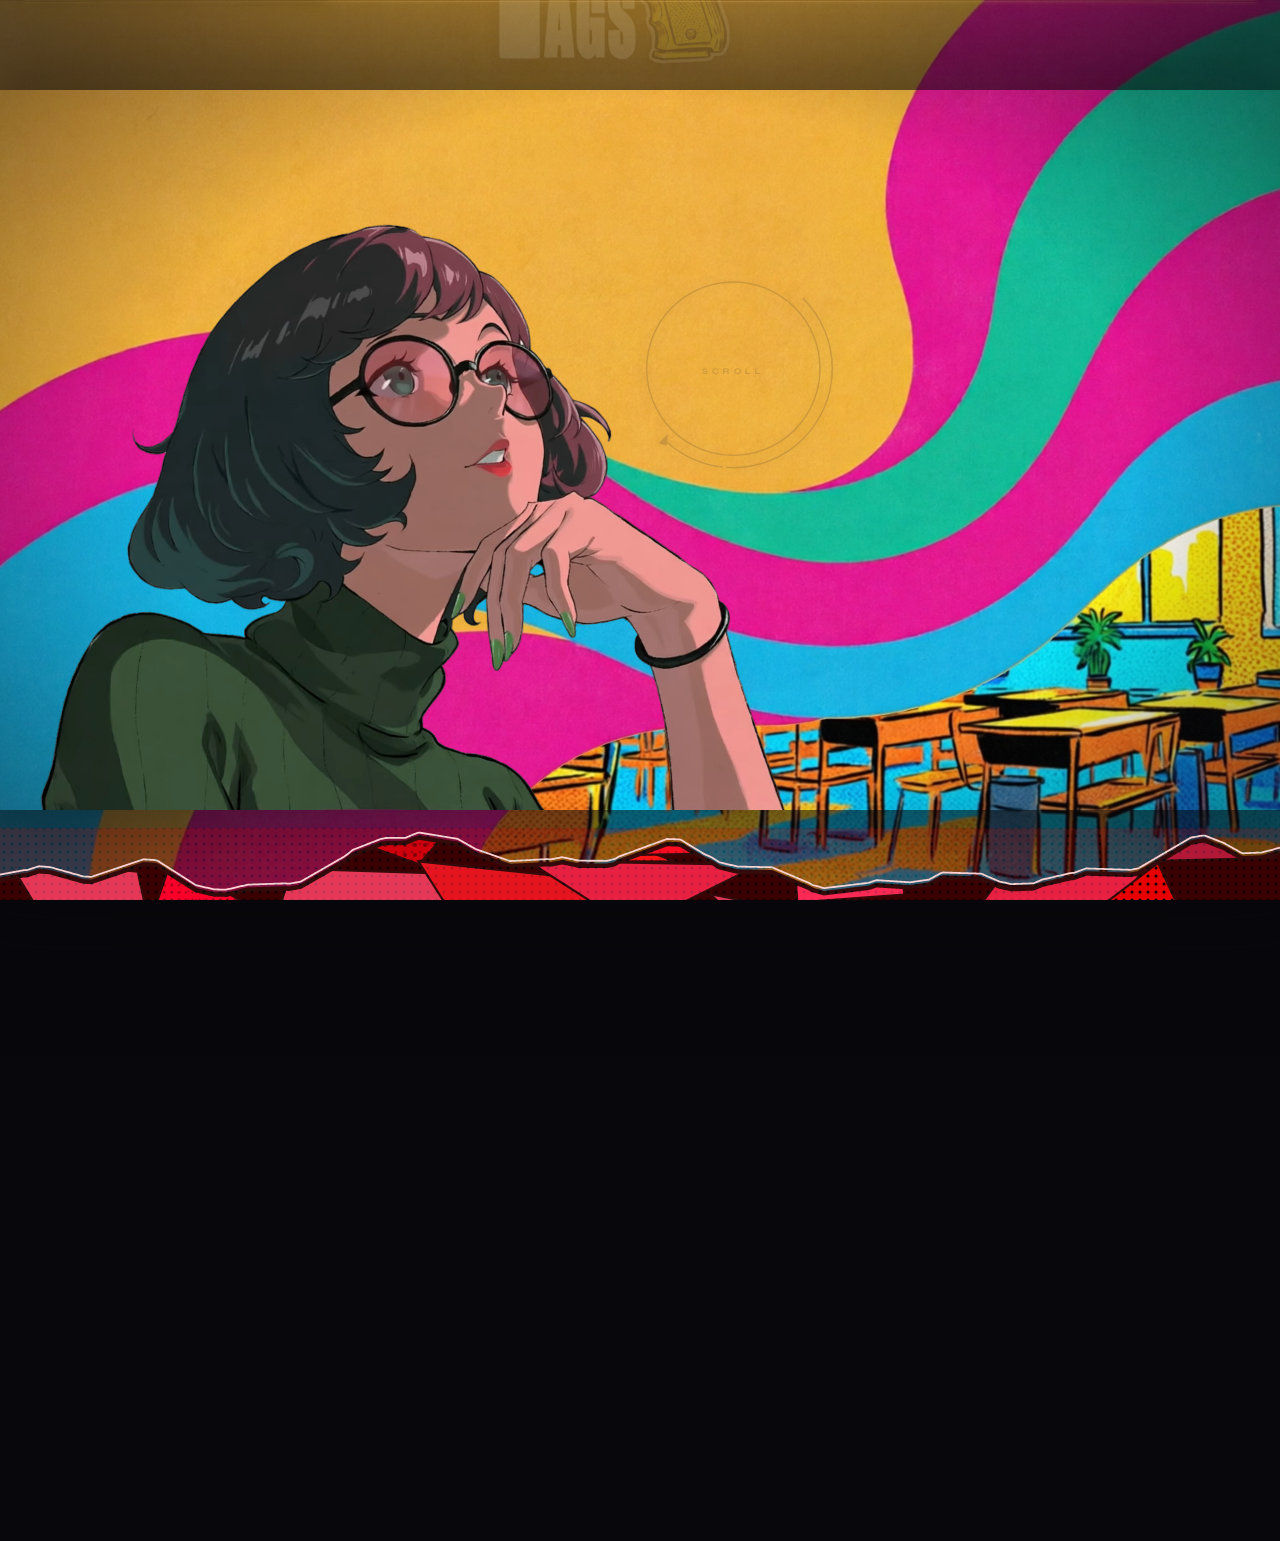
==== commit a66570bb: "feat: dynamic music playlist — auto-scan audio folder, multi-track support, new article - scripts/bu" ====
--- a/index.html
+++ b/index.html
@@ -286,7 +286,7 @@
   <div class="scroll-hint" id="scrollHint" aria-hidden="true">
     <svg width="320" height="320" viewBox="0 0 320 320"><circle cx="160" cy="160" r="130" class="hint-ring" opacity="0.18"/><path d="M265 55A130 130 0 0 1 55 265" class="hint-ring" opacity="0.9" stroke-dasharray="380 500" stroke-dashoffset="20"/><polygon points="48,272 62,258 60,275" class="hint-arrow"/><path d="M55 265A130 130 0 0 0 265 55" class="hint-ring" opacity="0.18" stroke-dasharray="100 600" stroke-dashoffset="0"/><text x="160" y="168" class="hint-text">SCROLL</text></svg>
   </div>
-  <audio id="bgMusic" loop preload="none"><source src="audio/BLU-SWING - Fabulous.mp3" type="audio/mpeg"></audio>
+  <audio id="bgMusic" preload="none"><source src="audio/BLU-SWING - Fabulous.mp3" type="audio/mpeg"></audio>
   <div class="angle-display" id="angleDisplay">000°</div>
 </div>
 
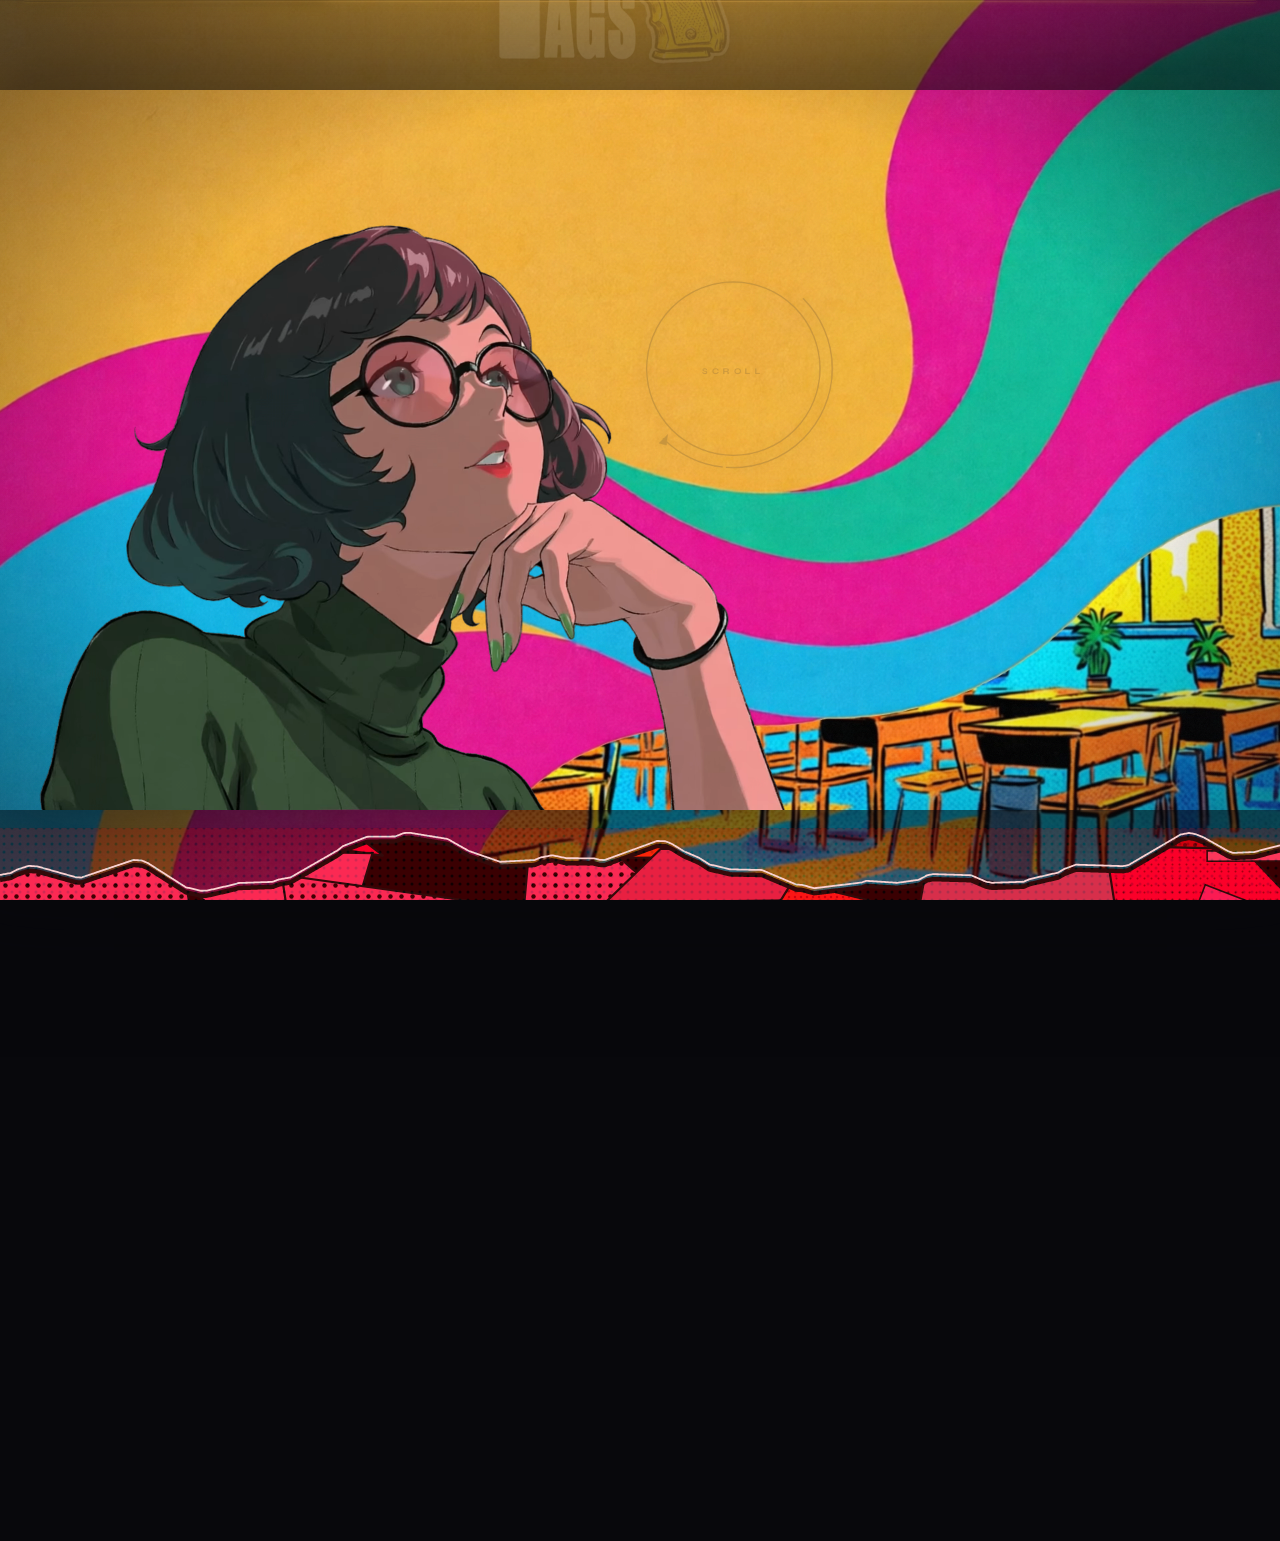
==== commit bc728553: "docs: update persona page — skill cards, about text, footer Co-Authored-By: Claude <noreply@anthropi" ====
--- a/index.html
+++ b/index.html
@@ -128,15 +128,15 @@
     </div></section>
     <section class="anim-section" data-delay="350" style="margin-top:2.5rem"><h2 class="section-header">The Arsenal<span class="count">RANK ★★★★☆</span></h2>
       <div class="traits-grid">
-        <div class="trait-card"><span class="trait-icon">🎨</span><h3>UI Design</h3><p>Pop art meets modern minimalism. Bold palettes, thick borders, halftone accents.</p></div>
-        <div class="trait-card"><span class="trait-icon">⚡</span><h3>Frontend Dev</h3><p>Pixel-perfect builds with React, Vue, and vanilla magic. Animations that dance.</p></div>
+        <div class="trait-card"><span class="trait-icon">🎨</span><h3>MATH&PHY</h3><p>What can I say,man.I can fix that.</p></div>
+        <div class="trait-card"><span class="trait-icon">⚡</span><h3>ACG</h3><p>wo hao kan zhongkoulieqi,luoli zhe yi kaui.</p></div>
         <div class="trait-card"><span class="trait-icon">📸</span><h3>Visual Storytelling</h3><p>Photography and graphic design collide. Every frame is a comic panel.</p></div>
         <div class="trait-card"><span class="trait-icon">🎵</span><h3>Sound & Motion</h3><p>Interactive animations and sound design that elevate the mundane to the memorable.</p></div>
       </div>
     </section>
     <section class="anim-section" data-delay="500" style="margin-top:2.5rem"><h2 class="section-header">Current Heist<span class="count">IN PROGRESS</span></h2>
       <div class="comic-panel"><div class="confidant-rank"><div class="star"></div><div class="star"></div><div class="star"></div><div class="star"></div><div class="star empty"></div></div>
-        <p style="line-height:1.85;margin-bottom:0.8rem">I'm deep in a phase of <em>wild growth</em> — exploring new frontiers in interface design and creative coding.</p>
+        <p style="line-height:1.85;margin-bottom:0.8rem">I'm deep in a phase of <em>wild growth</em> — exploring new frontiers in playing videogames.</p>
         <p style="line-height:1.85;margin-bottom:0.8rem">Currently obsessed with: <span class="halftone-highlight">bold maximalist aesthetics</span>, motion-driven storytelling.</p>
         <p style="line-height:1.85">The mission: <span class="speech-accent">Stay Agile</span> and <span class="speech-accent">Build Beautifully</span>.</p>
       </div>
@@ -151,7 +151,7 @@
       </div>
     </section>
     <div class="bottom-spacer"></div>
-    <footer class="site-footer"><span>© 2026 Kaito · Phantom Thief of UI</span><span>CC BY-NC-SA 4.0</span><span style="font-family:var(--font-display);letter-spacing:0.1em">◆ TAKE YOUR HEART ◆</span></footer>
+    <footer class="site-footer"><span>© 2026 SmartSenpai · Phantom Thief of UI</span><span>I love you</span><span style="font-family:var(--font-display);letter-spacing:0.1em">◆ TAKE YOUR HEART ◆</span></footer>
   </div></article></main>
 </div>
 
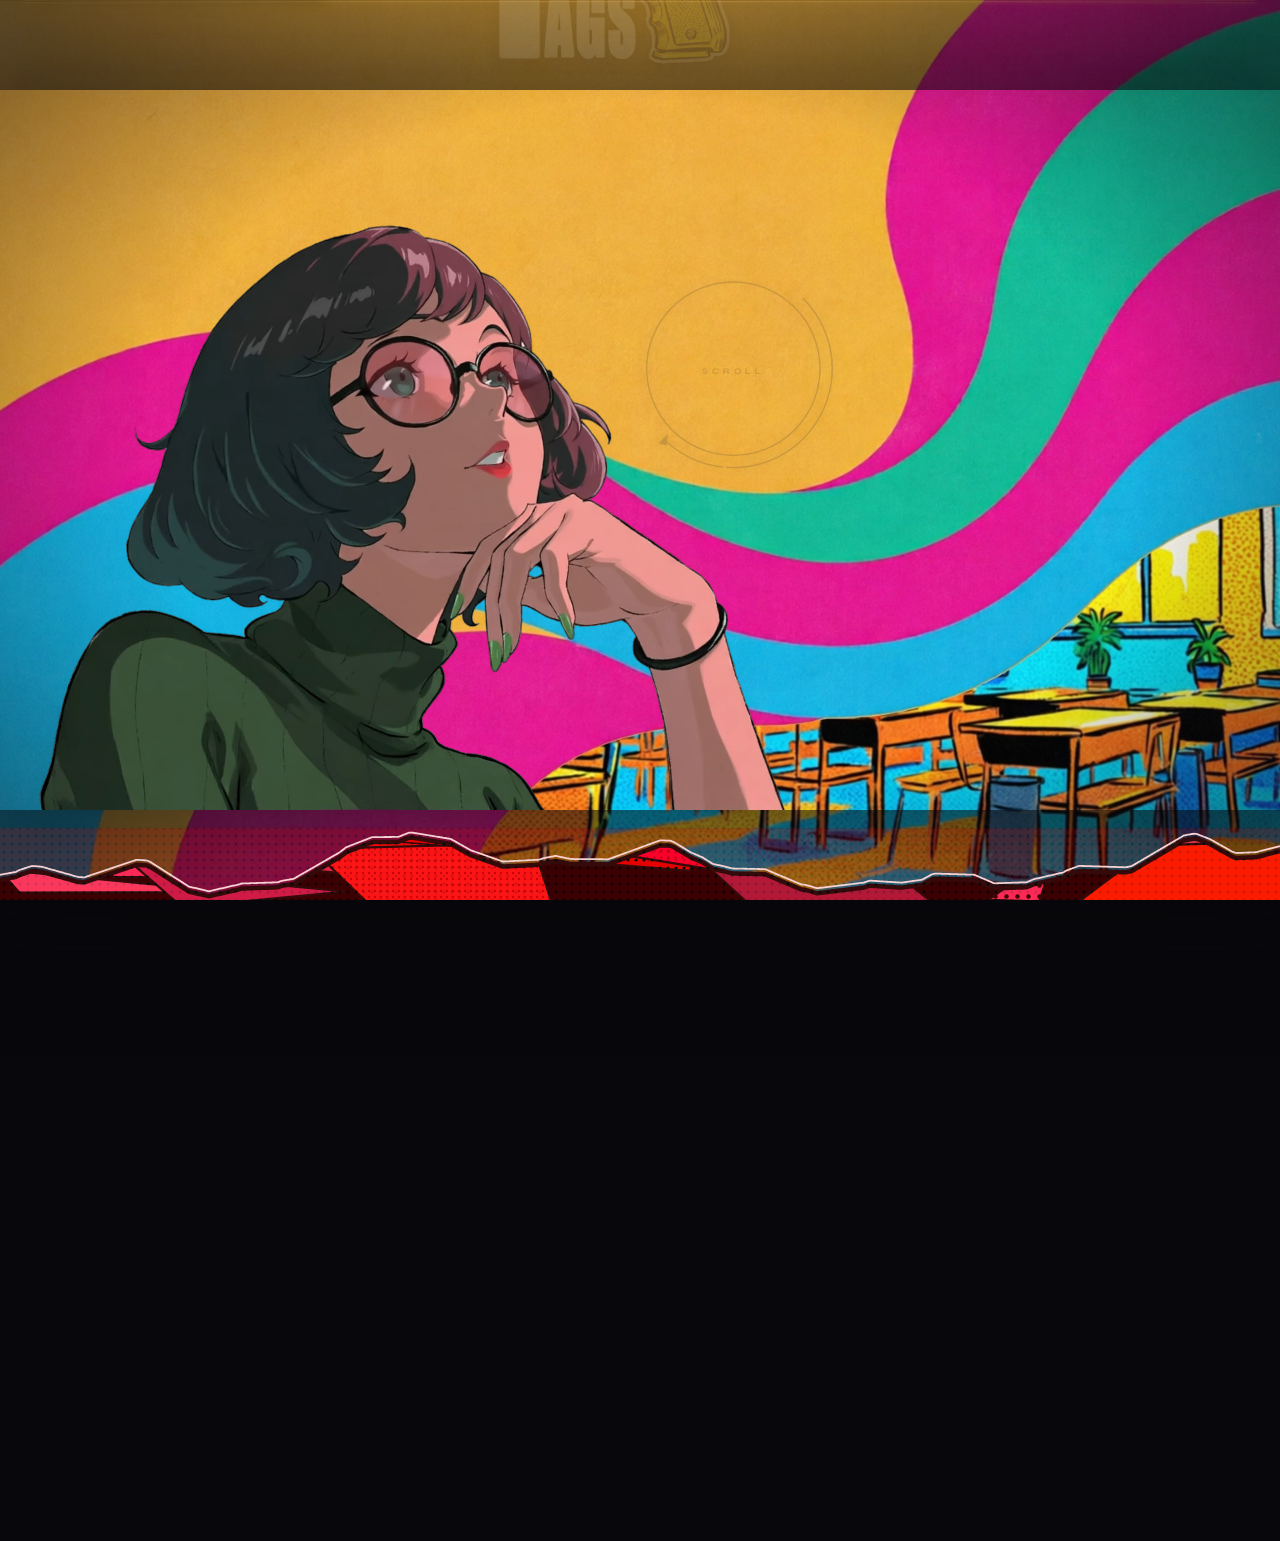
==== commit ac3bbffa: "docs: update contact links — email and GitHub URL" ====
--- a/index.html
+++ b/index.html
@@ -144,8 +144,8 @@
     <section class="anim-section" style="margin-top:6rem"><h2 class="section-header">Send a Calling Card<span class="count">CHANNELS OPEN</span></h2>
       <div class="comic-panel"><p style="margin-bottom:1rem;opacity:0.8">Got a palace that needs infiltrating? Let's form a party.</p>
         <ul class="contact-list">
-          <li><a href="mailto:kaito@phantom.ui">✉ Email<span class="arrow">→</span></a></li>
-          <li><a href="https://github.com" target="_blank" rel="noopener">⎔ GitHub<span class="arrow">→</span></a></li>
+          <li><a href="#">✉ Email<span class="arrow">→</span></a></li>
+          <li><a href="https://github.com/cmdxblqj/My_Page.git" target="_blank" rel="noopener">⎔ GitHub<span class="arrow">→</span></a></li>
           <li><a href="#" target="_blank" rel="noopener">◈ Portfolio<span class="arrow">→</span></a></li>
         </ul>
       </div>
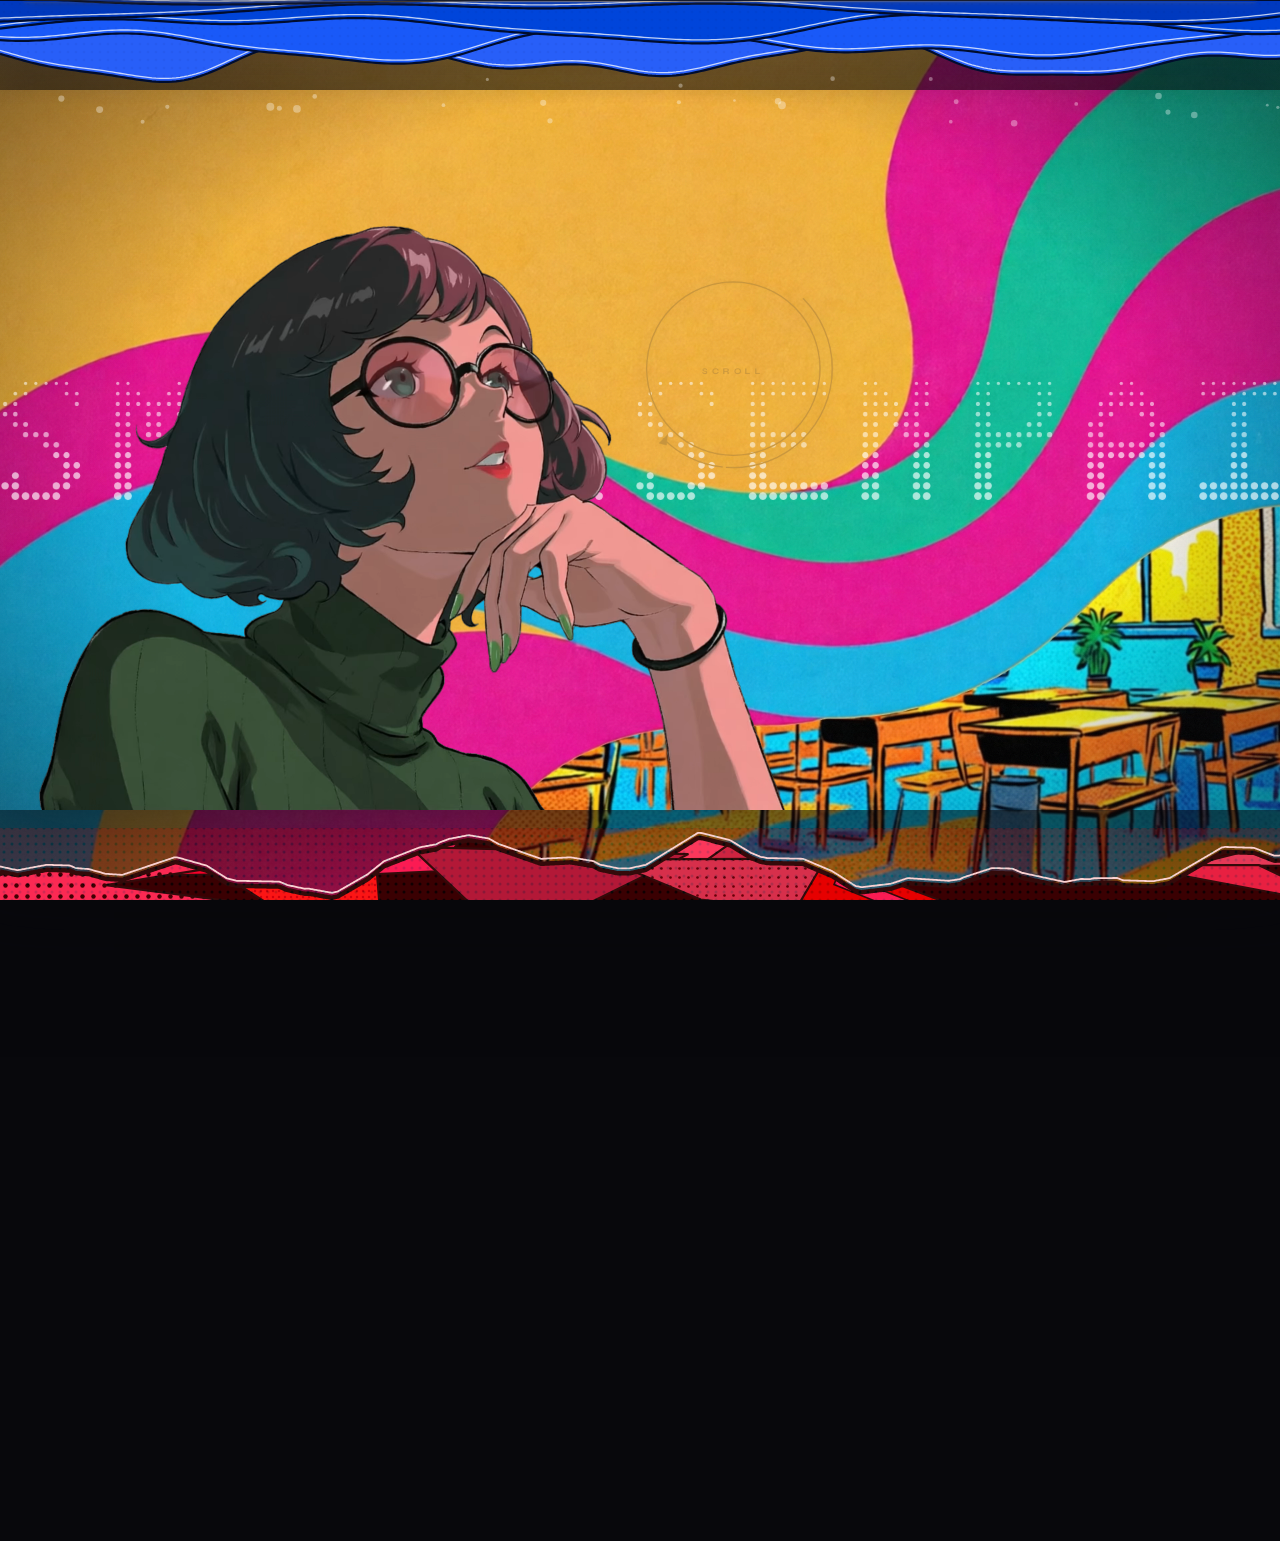
==== commit e29156a1: "feat: add cloud mist strip + dot matrix title animations - Add dot-matrix 'SMART.SENPAI' title on or" ====
--- a/index.html
+++ b/index.html
@@ -293,5 +293,6 @@
 
 <script src="js/data.js"></script>
 <script src="js/app.js"></script>
+<script src="js/dot-matrix-title.js"></script>
 </body>
 </html>
